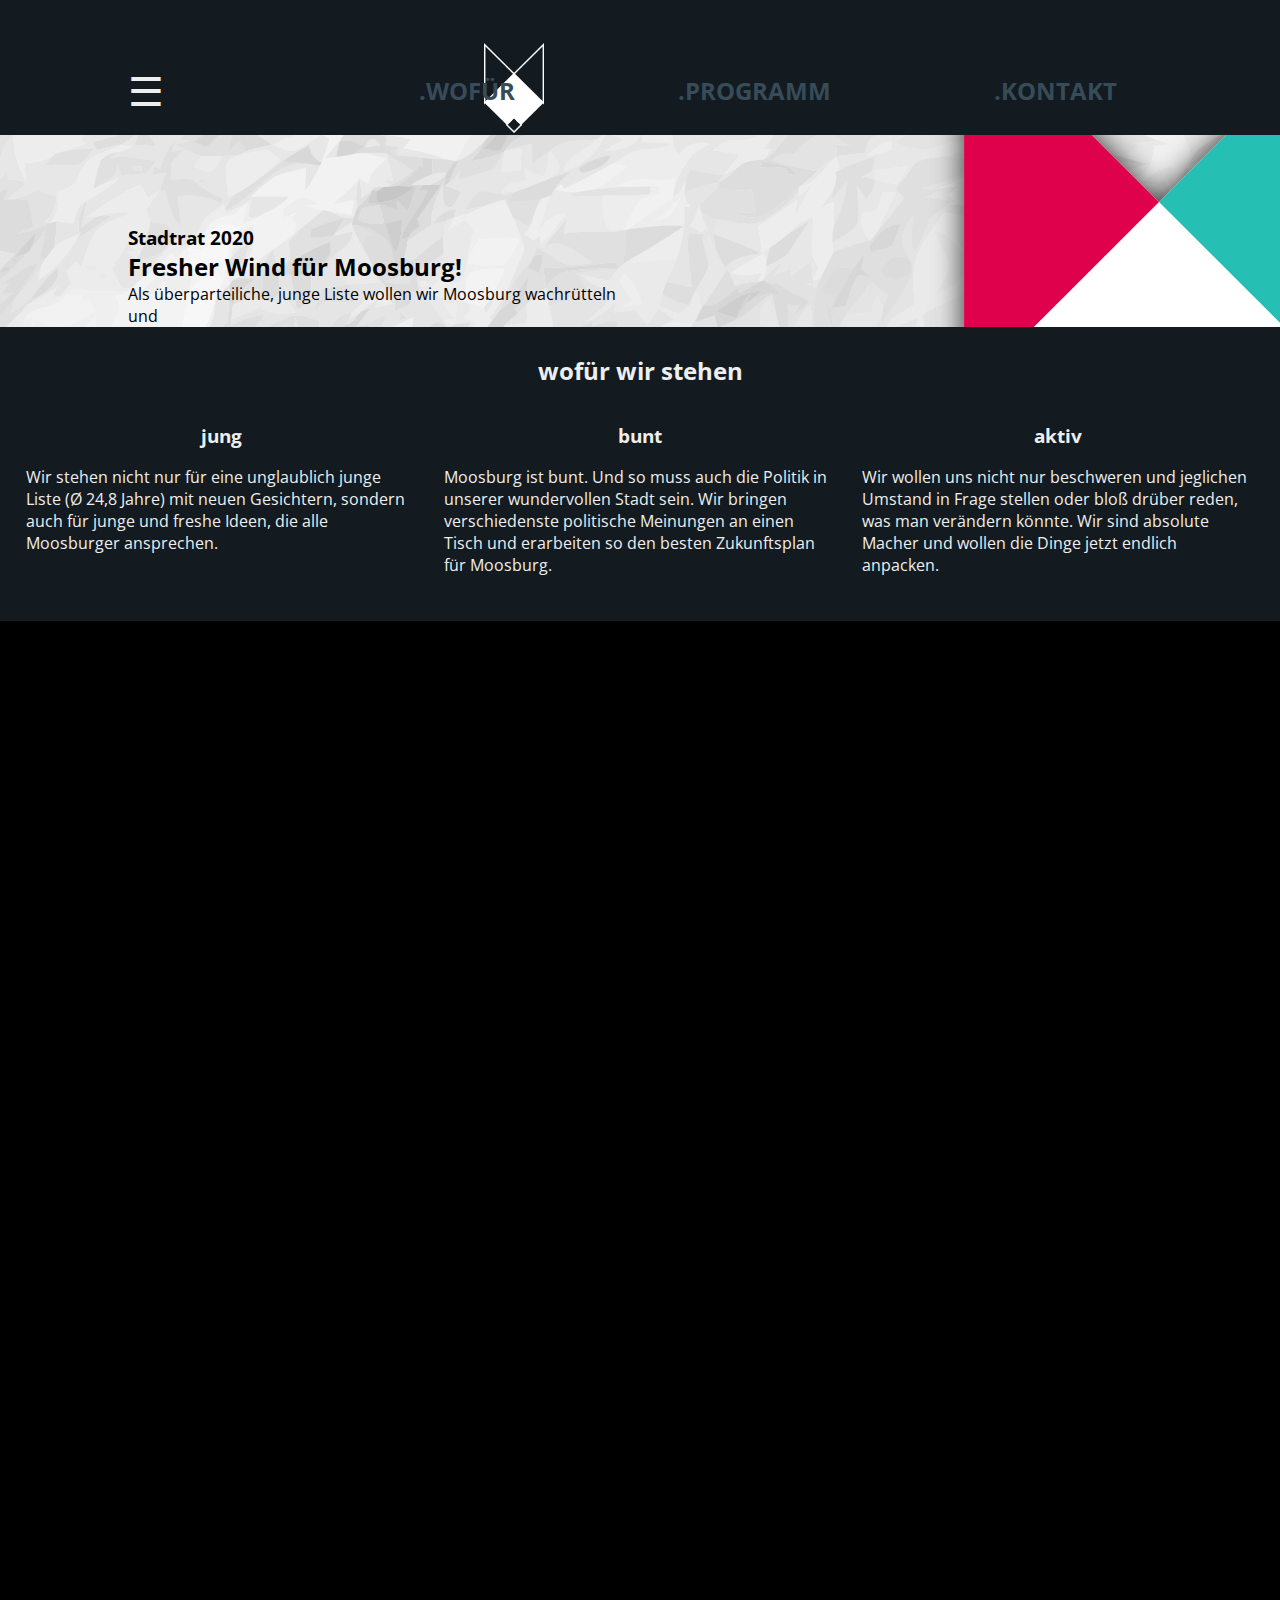
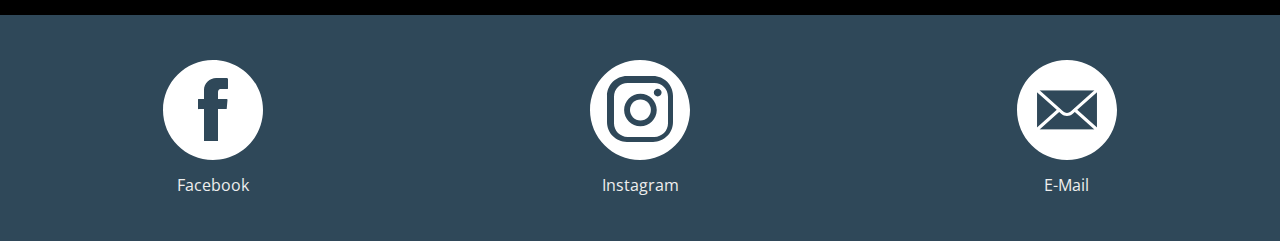
==== index.html @ aa2e4199 "alles nicht vorhandene raus" ====
<!DOCTYPE html>
<html lang="de">
<head>
	<meta charset="UTF-8">
	<meta content="width=device-width, initial-scale=1.0" name="viewport">

	<link href="css/layout.css" rel="stylesheet" type="text/css">
	<link href="css/animations.css" rel="stylesheet" type="text/css">
	<link href="css/header.css" rel="stylesheet" type="text/css">
	<link href="css/navigation.css" rel="stylesheet" type="text/css">
	<link href="css/main.css" rel="stylesheet" type="text/css">
	<link href="css/overview.css" rel="stylesheet" type="text/css">
	<link href="css/contact.css" rel="stylesheet" type="text/css">
	<link href="css/candidates.css" rel="stylesheet" type="text/css">
	<link href="css/content.css" rel="stylesheet" type="text/css">
	<link href="css/footer.css" rel="stylesheet" type="text/css">


	<title>FRESH - jung, bunt, aktiv</title>
	<!-- DONE PRIO Titel viel größer, sollte sehr hohe visuelle Hierarchie haben. -->


</head>
<body>


<div class="flex_column" id="mainframe">
	<!-- DONE würde lieber default blue machen und on hover white, sichtbarkeit ist ausreichend und so entsteht ne bessere Hierarchie. -->
	<nav class="textstyle_heading">
		<a class="anchor" id="nav_anchor"></a>
		<div class="nav_row">
			<ul class="nav_left" id="nav_left">
				<li class="mobile_hamburger_menu desktop_hidden" onclick="toggleMobileMenu()">&#x2630;</li>
				<li><img alt="Fresh Logo" class="logo" src="pictures/logo_white.png"></li>
			</ul>
			<ul class="nav_right nav_hidden" id="nav_right">
				<li class=" "><a class="" href="#overview_anchor">.wofür</a></li>
				<li class=" "><a class="" href="#content_anchor">.programm</a></li>
				<li class=" "><a class="" href="#contact_anchor">.kontakt</a></li>
				<!--				<li class="mobile_hidden tablet_hidden"><a class="" href="unterstützen.html">.unterstützen</a></li>-->
			</ul>
		</div>

		<script>
			function toggleMobileMenu() {
				let elemClassList = document.getElementById("nav_right").classList;
				elemClassList.contains("nav_hidden") ? elemClassList.remove("nav_hidden") : elemClassList.add("nav_hidden");
			}
		</script>
	</nav>
	<!-- DONE Überschriften und Header in all caps. Kann gerne auch Hardcoded sein. -->
	<header class="flex_column">
		<a class="anchor" id="head_anchor"></a>
		<div class="logo_overlay">
			<div class="head_text flipInY animated">
				<h3>Stadtrat 2020</h3>
				<h2>Fresher Wind für Moosburg!</h2>
				<p> Als überparteiliche, junge Liste wollen wir Moosburg wachrütteln und </p>
			</div>
		</div>
	</header>

	<div id="overview">
		<div class="content_frame">
			<!-- TODO Würde wieder Logos für die Punkte hinzufügen, bereite da jeweils ne .PNG oder .SVG auf selber Größe vor -->

			<a class="anchor" id="overview_anchor"></a>
			<h2>wofür wir stehen</h2>
			<div class="overview_grid">
				<div id="jung">
					<h3>jung</h3>
					Wir stehen nicht nur für eine unglaublich junge Liste (Ø 24,8 Jahre) mit neuen
					Gesichtern, sondern auch für junge und freshe Ideen, die alle Moosburger
					ansprechen.
				</div>
				<div id="bunt">
					<h3>bunt</h3>
					Moosburg ist bunt. Und so muss auch die Politik in unserer wundervollen
					Stadt sein. Wir bringen verschiedenste politische Meinungen an einen Tisch
					und erarbeiten so den besten Zukunftsplan für Moosburg.
				</div>
				<div id="aktiv">
					<h3>aktiv</h3>
					Wir wollen uns nicht nur beschweren und jeglichen Umstand in Frage stellen
					oder bloß drüber reden, was man verändern könnte.
					Wir sind absolute Macher und wollen die Dinge jetzt endlich anpacken.
				</div>
			</div>
		</div>
	</div>

	<div id="content">
		<div class="content_frame">
			<a class="anchor" id="content_anchor"></a>
			<h2>.programm</h2>
			<div>
				<h3>.digitalisierung</h3>
				<h4>Stadt Moosburg 4.0</h4>
				<ul>
					<li>Benutzerfreundliche und informative Homepage in mehreren Sprachen</li>
					<li>Social-Media Auftritt der Stadt</li>
					<li>Mehr Bürgerbeteiligung durch digitale Abstimmungsverfahren</li>
					<li>Webhosting-Angebot für Vereine</li>
					<li>Flächendeckendes WLAN in der Innenstadt und am Bahnhof</li>
					<li>Fortschreitender Glasfaserausbau</li>
				</ul>
				<h4>Stadtrat 4.0</h4>
				<ul>
					<li>Veröffentlichung von verständlichen und ausführlichen Stadtratsbeschlüssen</li>
					<li>Livestream der Stadtratssitzungen</li>
					<li>Online-Sprechstunde mit dem/der Bürgermeister/in</li>
				</ul>
				<h3>.wohnen & leben</h3>
				<h4>Innenstadt</h4>
				<ul>
					<li>Attraktivitätssteigerung der Innenstadt</li>
					<li>Barrierefreie Gestaltung der Fußgängerwege und öffentlichen Gebäude</li>
					<li>Verringerung des Verkehrsflusses durch den Stadtkern</li>
					<li>Erweiterung der Innenstadtmöblierung</li>
					<li>Austausch des Kopfsteinpflasters durch glatte Pflastersteine</li>
					<li>Schaffung von mehr Fahrradstellplätzen</li>
					<li>Ärztehaus auf dem Gelände der alten Polizei</li>
				</ul>
				<h4>Stadtwachstum</h4>
				<ul>
					<li>Erhaltung des Moosburger Stadtbilds</li>
					<li>Gezieltes und nachhaltiges Stadtwachstum</li>
					<li>Förderung von ökologischen Bauprojekten</li>
					<li>Erhaltung und Erweiterung von Grünflächen</li>
					<li>Schaffung von Raum für neue Schulen und Kindergärten</li>
				</ul>
				<h3>.mobilität</h3>
				<ul>
					<li>Erweiterung des ÖPNV zum Degernpoint und der umliegenden Ortschaften</li>
					<li>Verlängerung der Fußgängerunterführung am Bahnhof</li>
					<li>Ausbau der Zugverbindungen nach Freising, München und Landshut</li>
					<li>Aktive Unterstützung bei der Erweiterung des MVV nach Landshut</li>
				</ul>
				<h3>.umwelt</h3>
				<ul>
					<li>Schutz und Erhalt der Isar- und Amperauen</li>
					<li>Platzierung von mehr Mülleimern und Aschenbechern</li>
					<li>Wiederaufnahme der Baumschutzverordnung</li>
					<li>Photovoltaik-Anlagen auf Dächern öffentlicher Gebäude</li>
					<li>Instandhaltung und Ausbau der Radwege durch die Stadt und der Isar- und Amperauen</li>
				</ul>
				<h3>.kultur</h3>
				<ul>
					<li>Erhalt der vielseitigen Veranstaltungen</li>
					<li>Nutzung des Amtsgerichtsgartens</li>
					<li>Willkommensveranstaltung für neue Bürger mit Vorstellungsmöglichkeit für Vereine</li>
					<li>Erweiterung von Informationstafeln an denkmalgeschützten Gebäuden</li>
				</ul>
			</div>
		</div>
	</div>

	<div id="contact">
		<div class="content_frame">
			<a class="anchor" id="contact_anchor"></a>
			<div class="flex_row contact_row">
				<div>
					<a href="https://www.facebook.com/fresh.moosburg/" rel="noreferrer noopener" target="_blank">
						<svg enable-background="new 0 0 100 100"
							 height="100px"
							 version="1.1"
							 viewBox="0 0 100 100"
							 width="100px"
							 x="0px"
							 xml:space="preserve"
							 xmlns="http://www.w3.org/2000/svg"
							 xmlns:xlink="http://www.w3.org/1999/xlink"
							 y="0px"
						>
					<g id="Ebene_3">
						<path d="M50,0C22.386,0,0,22.386,0,50c0,27.615,22.386,50,50,50c27.615,0,50-22.385,50-50C100,22.386,77.615,0,50,0
							z M65,28.504C65,28.944,64.3,29,63.859,29h-6.354C55.946,29,55,30.566,55,32.125V39h8.72c0.467,0,0.833,0.289,0.795,0.754
							l-0.793,8.946C63.687,49.113,63.341,49,62.927,49H55v31.874C55,81.314,54.325,81,53.885,81H42.512C42.071,81,41,81.314,41,80.874
							V50.25V49h-4.971C35.588,49,35,49.394,35,48.953v-9.377C35,39.136,35.588,39,36.029,39H41v-9.262C41,23.437,46.822,18,53.123,18
							h10.736C64.3,18,65,18.687,65,19.127V28.504z" fill="#FFFFFF"
						/>
					</g>
				</svg>
						<div class="image_text">Facebook</div>
					</a>
				</div>
				<div>
					<a href="https://www.instagram.com/fresh.moosburg/ " rel="noreferrer noopener" target="_blank">
						<svg enable-background="new 0 0 100 100"
							 height="100px"
							 version="1.1"
							 viewBox="0 0 100 100"
							 width="100px"
							 x="0px"
							 xml:space="preserve"
							 xmlns="http://www.w3.org/2000/svg"
							 xmlns:xlink="http://www.w3.org/1999/xlink"
							 y="0px"
						>
					<g id="Ebene_2">
						<g>
							<path d="M50,0C22.386,0,0,22.386,0,50c0,27.615,22.386,50,50,50c27.614,0,50-22.385,50-50
							C100,22.386,77.614,0,50,0z M83,62.099C83,73.09,74.09,82,63.098,82H36.902C25.911,82,17,73.09,17,62.099V35.901
							C17,24.91,25.911,16,36.902,16h26.195C74.09,16,83,24.91,83,35.901V62.099z" fill="#FFFFFF"
							/>
							<path d="M78,36.668C78,29.119,71.88,23,64.331,23H37.669C30.12,23,24,29.119,24,36.668v26.664
							C24,70.881,30.12,77,37.669,77h26.662C71.88,77,78,70.881,78,63.332V36.668z M50.431,66.317c-8.996,0-16.317-7.32-16.317-16.317
							s7.321-16.317,16.317-16.317c8.997,0,16.317,7.32,16.317,16.317S59.428,66.317,50.431,66.317z M67.7,36.471
							c-2.146,0-3.885-1.739-3.885-3.885c0-2.145,1.739-3.884,3.885-3.884s3.885,1.739,3.885,3.884
							C71.585,34.732,69.846,36.471,67.7,36.471z" fill="#FFFFFF"
							/>
							<path d="M50.431,39.548c-5.763,0-10.451,4.688-10.451,10.452s4.688,10.453,10.451,10.453
							c5.764,0,10.452-4.689,10.452-10.453S56.194,39.548,50.431,39.548z" fill="#FFFFFF"
							/>
						</g>
					</g>
				</svg>
						<div class="image_text">Instagram</div>
					</a>
				</div>
				<div>
					<a href="mailto:fresh.moosburg@gmail.com" rel="noreferrer noopener" target="_blank">
						<svg enable-background="new 0 0 100 100"
							 height="100px"
							 id="Ebene_1"
							 version="1.1"
							 viewBox="0 0 100 100"
							 width="100px"
							 x="0px"
							 xml:space="preserve"
							 xmlns="http://www.w3.org/2000/svg"
							 xmlns:xlink="http://www.w3.org/1999/xlink"
							 y="0px"
						>
					<g>
						<g>
							<path d="M50.001,0C22.386,0,0,22.385,0,50.001C0,77.616,22.386,100,50.001,100C77.612,100,100,77.616,100,50.001
							C100,22.385,77.612,0,50.001,0z M81,72H18V30h63V72z" fill="#FFFFFF"
							/>
							<path d="M81.521,72.832H18.479c-0.862,0-1.56-0.7-1.56-1.561V28.727c0-0.861,0.698-1.56,1.56-1.56h63.042
							c0.863,0,1.562,0.698,1.562,1.56v42.545C83.083,72.132,82.385,72.832,81.521,72.832z M20.038,69.715h59.925V30.287H20.038V69.715z
							" fill="#FFFFFF"
							/>
						</g>

						<g>
							<path d="M50,56.021c-2.077,0-4.151-0.741-5.804-2.22L17.441,29.891c-0.48-0.434-0.649-1.114-0.417-1.721
							c0.229-0.603,0.811-1.003,1.456-1.003h63.042c0.647,0,1.227,0.4,1.456,1.003c0.23,0.606,0.064,1.287-0.417,1.721L55.806,53.802
							l0,0C54.147,55.28,52.076,56.021,50,56.021z M22.562,30.287l23.711,21.19c2.125,1.897,5.332,1.897,7.456,0l23.708-21.19H22.562z
							 M54.768,52.639h0.029H54.768z" fill="#FFFFFF"
							/>
						</g>

						<g>
						<path d="M81.521,72.543H18.479c-0.646,0-1.228-0.401-1.456-1.002c-0.231-0.606-0.063-1.289,0.417-1.721
							l23.478-20.983c0.643-0.572,1.629-0.518,2.202,0.126c0.572,0.642,0.518,1.625-0.125,2.2L22.562,69.425h54.875l-20.43-18.261
							c-0.644-0.575-0.698-1.558-0.128-2.2c0.577-0.645,1.56-0.699,2.203-0.126L82.561,69.82c0.481,0.432,0.647,1.114,0.417,1.721
							C82.748,72.142,82.169,72.543,81.521,72.543z" fill="#FFFFFF"
						/>
						</g>
					</g>
				</svg>
						<div class="image_text">E-Mail</div>
					</a>
				</div>
			</div>
		</div>
	</div>
</div>
</body>
</html>
---- css/layout.css ----
@import url("https://fonts.googleapis.com/css?family=Barlow:700&display=swap");
@import url("https://fonts.googleapis.com/css?family=Open+Sans&display=swap");
* {
  font-family: "Open Sans", sans-serif;
  margin: 0;
  padding: 0;
}

*::selection {
  color: #E0014D;
}

body {
  background-color: black;
}

header {
  grid-area: head;
}

nav {
  grid-area: nav;
}

main {
  grid-area: main;
}

footer {
  grid-area: foot;
}

.flex_column {
  display: flex;
  flex-direction: column;
}

.flex_row {
  display: flex;
  flex-direction: row;
}

.grid_conatiner {
  display: grid;
  -ms-grid-columns: auto 900px auto;
  grid-template-areas: "nav nav nav" "head head head" ". main ." ". foot .";
  grid-template-columns: auto 900px auto;
  grid-template-rows: 10vh 40vh 60vh 90vh;
}

.hover_blue:hover {
  color: #2FC1B9;
}

.hover_magenta:hover {
  color: #E0014D;
}

#mainframe {
  margin: auto;
  min-height: 100vh;
}

@media screen and (max-width: 700px) {
  .mobile_hidden {
    display: none;
  }
}

.textstyle_heading {
  font-family: "Barlow", sans-serif;
}

/*# sourceMappingURL=layout.css.map */
---- css/animations.css ----
.animated {
  -webkit-animation-duration  : 2s;
  animation-duration          : 2s;
  -webkit-animation-fill-mode : both;
  animation-fill-mode         : both;
  }

@-webkit-keyframes flipInY {
  0% {
    -webkit-transform : perspective(400px) rotateY(90deg);
    transform         : perspective(400px) rotateY(90deg);
    opacity           : 0;
    }
  40% {
    -webkit-transform : perspective(400px) rotateY(-10deg);
    transform         : perspective(400px) rotateY(-10deg);
    }
  70% {
    -webkit-transform : perspective(400px) rotateY(10deg);
    transform         : perspective(400px) rotateY(10deg);
    }
  100% {
    -webkit-transform : perspective(400px) rotateY(0deg);
    transform         : perspective(400px) rotateY(0deg);
    opacity           : 1;
    }
  }

@keyframes flipInY {
  0% {
    -webkit-transform : perspective(400px) rotateY(90deg);
    -ms-transform     : perspective(400px) rotateY(90deg);
    transform         : perspective(400px) rotateY(90deg);
    opacity           : 0;
    }
  40% {
    -webkit-transform : perspective(400px) rotateY(-10deg);
    -ms-transform     : perspective(400px) rotateY(-10deg);
    transform         : perspective(400px) rotateY(-10deg);
    }
  70% {
    -webkit-transform : perspective(400px) rotateY(10deg);
    -ms-transform     : perspective(400px) rotateY(10deg);
    transform         : perspective(400px) rotateY(10deg);
    }
  100% {
    -webkit-transform : perspective(400px) rotateY(0deg);
    -ms-transform     : perspective(400px) rotateY(0deg);
    transform         : perspective(400px) rotateY(0deg);
    opacity           : 1;
    }
  }
.flipInY {
  -webkit-animation-name      : flipInY;
  animation-name              : flipInY;
  -ms-backface-visibility     : visible !important;
  -webkit-backface-visibility : visible !important;
  backface-visibility         : visible !important;
  }

/*# sourceMappingURL=animations.css.map */
---- css/header.css ----
@import url("https://fonts.googleapis.com/css?family=Barlow:700&display=swap");
@import url("https://fonts.googleapis.com/css?family=Open+Sans&display=swap");
header {
  background-image: url("../pictures/paper.jpg");
  justify-content: space-between;
}

.logo_overlay {
  background-image: url("../pictures/logo_pad.png");
  background-position: right;
  background-repeat: no-repeat;
  height: 100%;
  width: 100%;
}

.head_text {
  margin-left: 10vw;
  margin-top: 10vh;
  min-width: 400px;
  width: 40vw;
}

/*# sourceMappingURL=header.css.map */
---- css/navigation.css ----
@import url("https://fonts.googleapis.com/css?family=Barlow:700&display=swap");
@import url("https://fonts.googleapis.com/css?family=Open+Sans&display=swap");
nav {
  background-color: #131B21;
  position: sticky;
  top: 0;
  z-index: 100;
}

.nav_row {
  align-items: center;
  display: flex;
  flex-direction: column;
  -webkit-justify-content: space-around;
  justify-content: space-evenly;
  margin-top: 3.75vh;
}
@media screen and (min-width: 900px) {
  .nav_row {
    flex-direction: row;
    height: 10vh;
    margin-top: 5vh;
  }
}
.nav_row ul {
  list-style-type: none;
}
.nav_row .nav_left {
  align-items: center;
  display: flex;
  flex-direction: row;
  width: 100%;
}
@media screen and (min-width : 900px) {
  .nav_row .nav_left {
    width : 20%;
    }
  }

.nav_row .nav_left .mobile_hamburger_menu {
  color         : #EEEEEE;
  font-size     : 2.5em;
  padding-left  : 10vw;
  padding-right : 15vw;
  }

.nav_row .nav_left .logo {
  height       : 7.5vh;
  padding-left : 15vw;
  }

@media screen and (min-width : 900px) {
  .nav_row .nav_left .logo {
    height       : 10vh;
    padding-left : 10vw;
    }
  }

.nav_row .nav_right {
  align-items             : center;
  display                 : flex;
  flex-direction          : column;
  -webkit-justify-content : space-around;
  justify-content         : space-evenly;
  width                   : 100%;
  }

@media screen and (min-width : 900px) {
  .nav_row .nav_right {
    flex-direction : row;
    width          : 80%;
    }
  }

.nav_row .nav_right li {
  padding : 3vh 0;
  }

.nav_row .nav_hidden {
  display : none;
  }
@media screen and (min-width: 900px) {
  .nav_row .nav_hidden {
    display : flex;
    }
}
.nav_row a {
  color: #374B59;
  font-size: 1.5em;
  font-weight: bold;
  text-decoration: none;
  text-transform: uppercase;
}
.nav_row a:hover {
  color: #EEEEEE;
}
.nav_row li {
  max-height: 100%;
}

/*# sourceMappingURL=navigation.css.map */
---- css/overview.css ----
@import url("https://fonts.googleapis.com/css?family=Barlow:700&display=swap");
@import url("https://fonts.googleapis.com/css?family=Open+Sans&display=swap");
#overview {
  background-color : #131B21;
  color            : #EEEEEE;
  }

#overview h2 {
  padding    : 3vh 0;
  text-align : center;
  }

#overview h3 {
  padding    : 1vh 0 2vh 0;
  text-align : center;
  }

#overview .overview_grid {
  display               : grid;
  grid-column-gap       : 2vw;
  grid-template-columns : 1fr;
  justify-content       : space-evenly;
  padding-bottom        : 5vh;
  padding-left          : 2vw;
  padding-right         : 2vw;
  }

@media screen and (min-width : 600px) {
  #overview .overview_grid {
	grid-template-columns : 1fr 1fr 1fr;
	}
  }

  #overview .icon {
    width: 100%;
  }

/*# sourceMappingURL=overview.css.map */
---- css/contact.css ----
@import url("https://fonts.googleapis.com/css?family=Barlow:700&display=swap");
@import url("https://fonts.googleapis.com/css?family=Open+Sans&display=swap");
#contact {
  background-color: #2F4859;
  color: white;
  padding-bottom: 5vh;
  padding-top: 5vh;
}
#contact a {
  color: #EEEEEE;
  text-decoration: none;
}
#contact .image_text {
  margin-top: 1vh;
}

.contact_row {
  justify-content: space-evenly;
  text-align: center;
  width: 100%;
}
.contact_row div {
  width: 100%;
}

/*# sourceMappingURL=contact.css.map */
---- css/candidates.css ----
@import url("https://fonts.googleapis.com/css?family=Barlow:700&display=swap");
@import url("https://fonts.googleapis.com/css?family=Open+Sans&display=swap");
#candidates {
  background-color : #131B21;
  padding-bottom   : 5vh;
  }

#candidates h2 {
  color      : #EEEEEE;
  padding    : 5vh 0;
  text-align : center;
  }

.candidates_grid {
  display               : grid;
  grid-column-gap       : 2vw;
  grid-row-gap          : 2vw;
  grid-template-columns : 1fr 1fr;
  }

@media screen and (min-width : 600px) {
  .candidates_grid {
    grid-template-columns : 1fr 1fr 1fr;
    }
  }

@media screen and (min-width : 900px) {
  .candidates_grid {
    grid-template-columns : 1fr 1fr 1fr 1fr;
    }
  }

.candidate {
  height   : 98%;
  position : relative;
  width    : 100%;
  }
.candidate img {
  width : 100%;
  }

.candidate_info {
  background-color : white;
  bottom           : 0;
  height           : 100%;
  left             : 0;
  opacity          : 0;
  position         : absolute;
  right            : 0;
  top              : 0;
  transition       : 0.5s ease;
  width            : 100%;
  }

.candidate_info_text {
  left              : 50%;
  position          : absolute;
  text-align        : center;
  top               : 50%;
  -ms-transform     : translate(-50%, -50%);
  -webkit-transform : translate(-50%, -50%);
  transform         : translate(-50%, -50%);
  }

.candidate:hover .candidate_info {
  opacity : 0.75;
  }

.candidate_description {
  background-color           : #131B21;
  border-bottom-left-radius  : 1rem;
  border-bottom-right-radius : 1rem;
  color                      : #EEEEEE;
  grid-column-end            : 3;
  grid-column-start          : 1;
  margin                     : auto;
  max-width                  : 100%;
  padding                    : 1rem;
  position                   : relative;
  width                      : 85%;
  }
@media screen and (min-width: 600px) {
  .candidate_description {
    grid-column-end: 4;
  }
}
@media screen and (min-width: 900px) {
  .candidate_description {
    grid-column-end: 5;
  }
}

.mr1 {
  grid-row: 2;
}

.mr2 {
  grid-row: 3;
}

.mr3 {
  grid-row: 4;
}

.mr4 {
  grid-row: 5;
}

.mr5 {
  grid-row: 6;
}

.mr6 {
  grid-row: 7;
}

.mr7 {
  grid-row: 8;
}

@media screen and (min-width: 600px) {
  .tr1 {
    grid-row: 2;
  }

  .tr2 {
    grid-row: 3;
  }

  .tr3 {
    grid-row: 4;
  }

  .tr4 {
    grid-row: 5;
  }

  .tr5 {
    grid-row: 6;
  }
}
@media screen and (min-width: 900px) {
  .dr1 {
    grid-row: 2;
  }

  .dr2 {
    grid-row: 3;
  }

  .dr3 {
    grid-row: 4;
  }

  .dr4 {
    grid-row: 5;
  }
}

/*# sourceMappingURL=candidates.css.map */
---- css/footer.css ----
@import url("https://fonts.googleapis.com/css?family=Barlow:700&display=swap");
@import url("https://fonts.googleapis.com/css?family=Open+Sans&display=swap");
footer {
  background-color : #2F4859;
  }

.foot_row {
  align-items: center;
  height: 100%;
  justify-content: space-evenly;
  list-style-type: none;
  width: 100%;
}
.foot_row a {
  color: #EEEEEE;
  font-weight: bold;
  text-decoration: none;
}

/*# sourceMappingURL=footer.css.map */
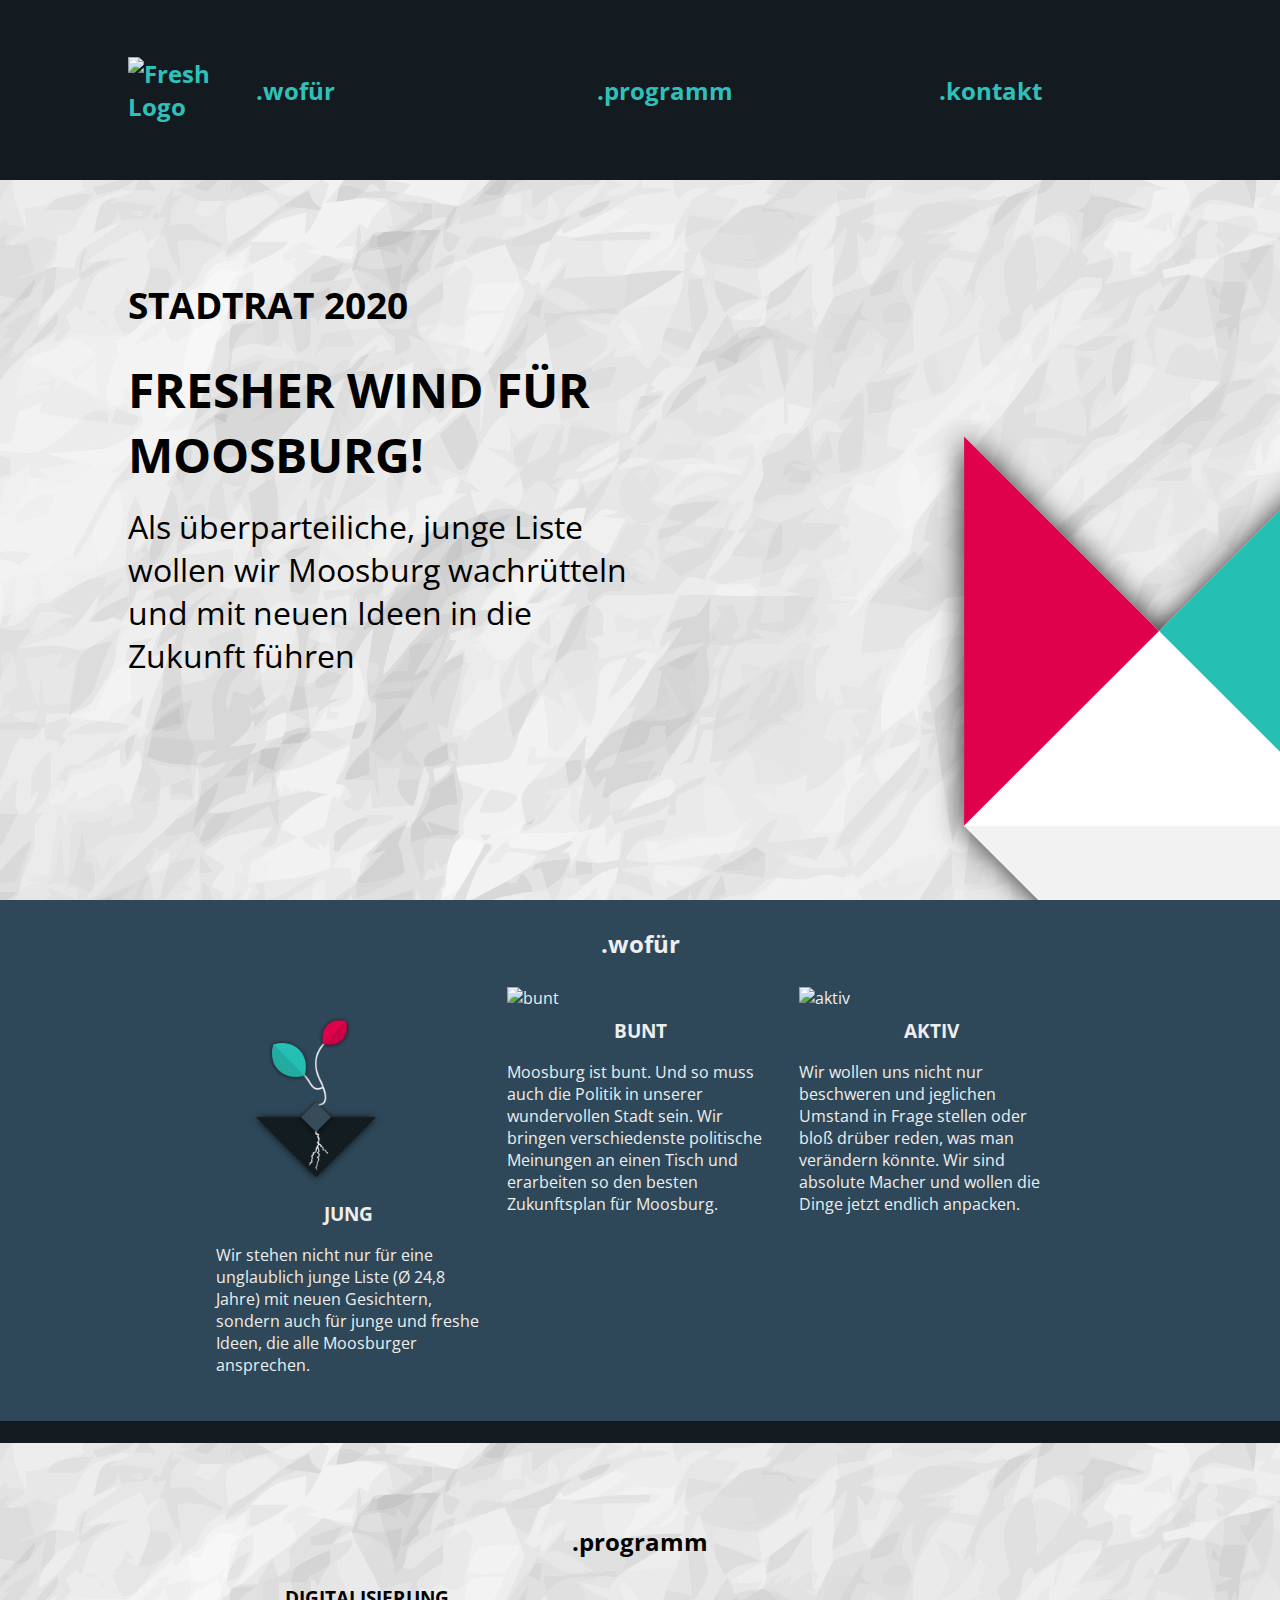
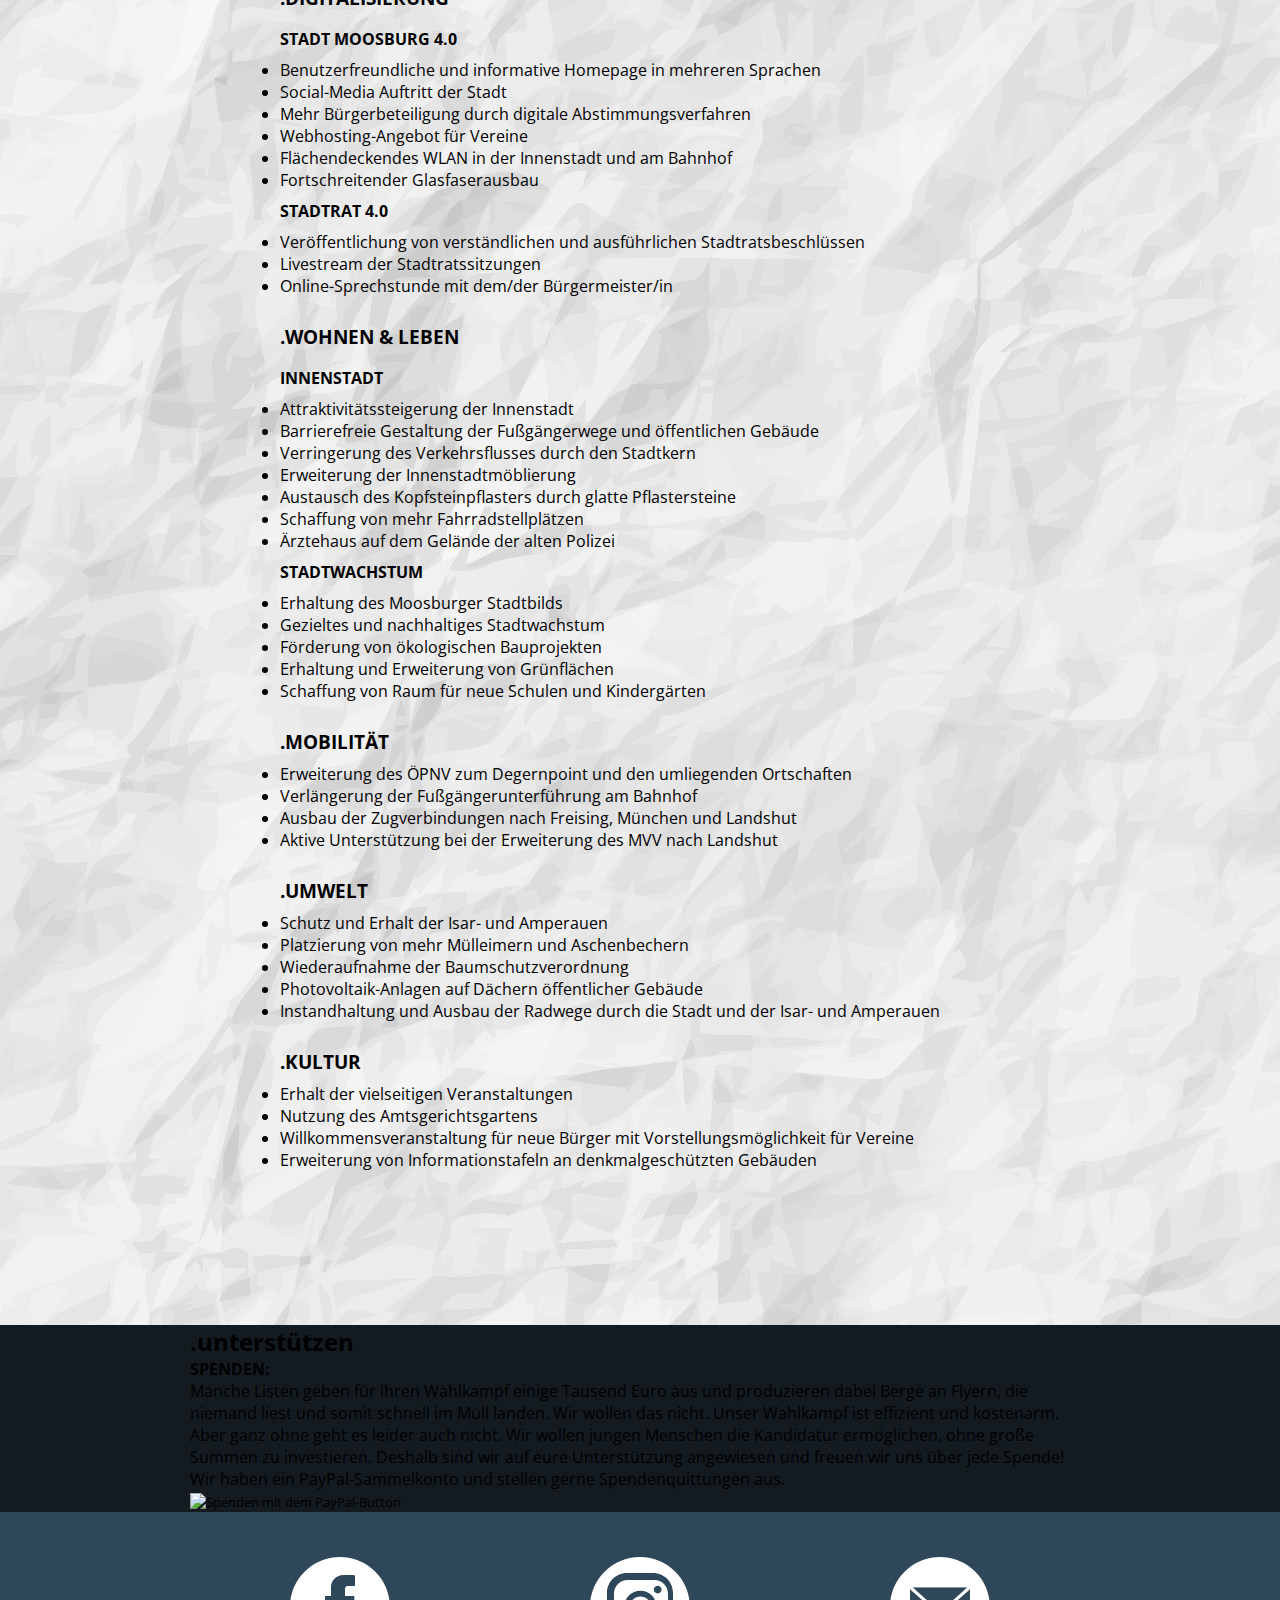
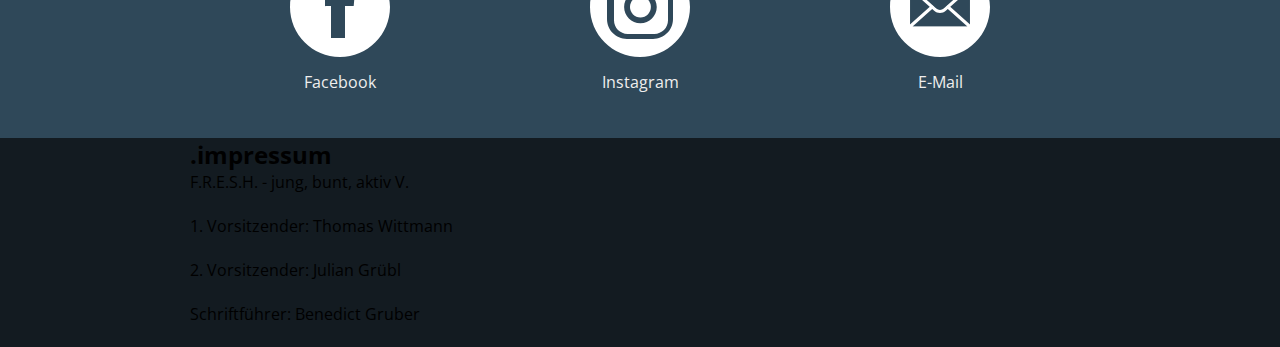
==== commit 03b44d8b: "impressum" ====
--- a/index.html
+++ b/index.html
@@ -3,6 +3,14 @@
 <head>
 	<meta charset="UTF-8">
 	<meta content="width=device-width, initial-scale=1.0" name="viewport">
+	<meta content="Fresh - Jung, Bunt, Aktiv. Die unabhängige Wahlliste für die Kommunalwahl Moosburg 2020. Für einen frischen Wind im Stadtrat und ein zukunftsfähiges Moosburg"
+		  name="description"
+	>
+	<meta content="fresh, jung, bunt, aktiv, stadtrat, moosburg, kommunalwahl, 2020, jugentlich, wählergruppe, wahlliste, wählen, wahl, fuchs"
+		  name="keywords"
+	>
+
+	<link href="/pictures/Logo_fresh-01.png" rel="icon" type="image/png">
 
 	<link href="css/layout.css" rel="stylesheet" type="text/css">
 	<link href="css/animations.css" rel="stylesheet" type="text/css">
@@ -13,7 +21,9 @@
 	<link href="css/contact.css" rel="stylesheet" type="text/css">
 	<link href="css/candidates.css" rel="stylesheet" type="text/css">
 	<link href="css/content.css" rel="stylesheet" type="text/css">
+	<link href="css/donate.css" rel="stylesheet" type="text/css">
 	<link href="css/footer.css" rel="stylesheet" type="text/css">
+	<link href="css/impressum.css" rel="stylesheet" type="text/css">
 
 
 	<title>FRESH - jung, bunt, aktiv</title>
@@ -31,12 +41,13 @@
 		<div class="nav_row">
 			<ul class="nav_left" id="nav_left">
 				<li class="mobile_hamburger_menu desktop_hidden" onclick="toggleMobileMenu()">&#x2630;</li>
-				<li><img alt="Fresh Logo" class="logo" src="pictures/logo_white.png"></li>
+
+				<li><a href="#head_anchor"><img alt="Fresh Logo" class="logo" src="pictures/Logo_fresh-01.png"></a></li>
 			</ul>
 			<ul class="nav_right nav_hidden" id="nav_right">
-				<li class=" "><a class="" href="#overview_anchor">.wofür</a></li>
-				<li class=" "><a class="" href="#content_anchor">.programm</a></li>
-				<li class=" "><a class="" href="#contact_anchor">.kontakt</a></li>
+				<li class=" "><a class="lower_case" href="#overview_anchor">.wofür</a></li>
+				<li class=" "><a class="lower_case" href="#content_anchor">.programm</a></li>
+				<li class=" "><a class="lower_case" href="#contact_anchor">.kontakt</a></li>
 				<!--				<li class="mobile_hidden tablet_hidden"><a class="" href="unterstützen.html">.unterstützen</a></li>-->
 			</ul>
 		</div>
@@ -48,39 +59,47 @@
 			}
 		</script>
 	</nav>
-	<!-- DONE Überschriften und Header in all caps. Kann gerne auch Hardcoded sein. -->
 	<header class="flex_column">
 		<a class="anchor" id="head_anchor"></a>
 		<div class="logo_overlay">
 			<div class="head_text flipInY animated">
-				<h3>Stadtrat 2020</h3>
-				<h2>Fresher Wind für Moosburg!</h2>
-				<p> Als überparteiliche, junge Liste wollen wir Moosburg wachrütteln und </p>
+				<h3 class="uppercase">Stadtrat 2020</h3>
+				<h2 class="uppercase">Fresher Wind für Moosburg!</h2>
+				<p> Als überparteiliche, junge Liste wollen wir Moosburg wachrütteln und mit neuen Ideen in die Zukunft
+					führen</p>
 			</div>
 		</div>
 	</header>
 
 	<div id="overview">
 		<div class="content_frame">
-			<!-- TODO Würde wieder Logos für die Punkte hinzufügen, bereite da jeweils ne .PNG oder .SVG auf selber Größe vor -->
 
 			<a class="anchor" id="overview_anchor"></a>
-			<h2>wofür wir stehen</h2>
+			<h2 class="lower_case">.wofür</h2>
 			<div class="overview_grid">
 				<div id="jung">
-					<h3>jung</h3>
+					<div class="icon_container">
+						<img alt="jung" class="icon flipIny animated" src="img/jung-01.png">
+					</div>
+					<h3 class="uppercase">jung</h3>
 					Wir stehen nicht nur für eine unglaublich junge Liste (Ø 24,8 Jahre) mit neuen
 					Gesichtern, sondern auch für junge und freshe Ideen, die alle Moosburger
 					ansprechen.
 				</div>
-				<div id="bunt">
-					<h3>bunt</h3>
+				<div id="bunt flipInY animated">
+					<div class="icon_container">
+						<img alt="bunt" class="icon flipIny animated" src="img/bunt-01.png">
+					</div>
+					<h3 class="uppercase">bunt</h3>
 					Moosburg ist bunt. Und so muss auch die Politik in unserer wundervollen
 					Stadt sein. Wir bringen verschiedenste politische Meinungen an einen Tisch
 					und erarbeiten so den besten Zukunftsplan für Moosburg.
 				</div>
 				<div id="aktiv">
-					<h3>aktiv</h3>
+					<div class="icon_container">
+						<img alt="aktiv" class="icon flipIny animated" src="img/aktiv-01.png">
+					</div>
+					<h3 class="uppercase">aktiv</h3>
 					Wir wollen uns nicht nur beschweren und jeglichen Umstand in Frage stellen
 					oder bloß drüber reden, was man verändern könnte.
 					Wir sind absolute Macher und wollen die Dinge jetzt endlich anpacken.
@@ -89,10 +108,15 @@
 		</div>
 	</div>
 
+	<div id="candidates">
+		<img alt="" src="pictures/wersindie%5B6066%5D.png">
+	</div>
+
+	<!--	TODO DOWNLOAD-->
 	<div id="content">
 		<div class="content_frame">
 			<a class="anchor" id="content_anchor"></a>
-			<h2>.programm</h2>
+			<h2 class="lower_case">.programm</h2>
 			<div>
 				<h3>.digitalisierung</h3>
 				<h4>Stadt Moosburg 4.0</h4>
@@ -103,6 +127,7 @@
 					<li>Webhosting-Angebot für Vereine</li>
 					<li>Flächendeckendes WLAN in der Innenstadt und am Bahnhof</li>
 					<li>Fortschreitender Glasfaserausbau</li>
+					<!--				TODO:APP	-->
 				</ul>
 				<h4>Stadtrat 4.0</h4>
 				<ul>
@@ -131,7 +156,7 @@
 				</ul>
 				<h3>.mobilität</h3>
 				<ul>
-					<li>Erweiterung des ÖPNV zum Degernpoint und der umliegenden Ortschaften</li>
+					<li>Erweiterung des ÖPNV zum Degernpoint und den umliegenden Ortschaften</li>
 					<li>Verlängerung der Fußgängerunterführung am Bahnhof</li>
 					<li>Ausbau der Zugverbindungen nach Freising, München und Landshut</li>
 					<li>Aktive Unterstützung bei der Erweiterung des MVV nach Landshut</li>
@@ -154,6 +179,41 @@
 			</div>
 		</div>
 	</div>
+
+
+	<section id="donate">
+		<div class="content_frame">
+			<a class="anchor"></a>
+			<h2 class="lower_case">.unterstützen</h2>
+
+			<div>
+				<h4 class="uppercase">Spenden:</h4>
+				Manche Listen geben für ihren Wahlkampf einige Tausend Euro aus und produzieren dabei Berge an
+				Flyern, die niemand liest und somit schnell im Müll landen. Wir wollen das nicht. Unser Wahlkampf ist
+				effizient und kostenarm. Aber ganz ohne geht es leider auch nicht. Wir wollen jungen Menschen die
+				Kandidatur ermöglichen, ohne große Summen zu investieren. Deshalb sind wir auf eure Unterstützung
+				angewiesen und freuen wir uns über jede Spende!
+				Wir haben ein PayPal-Sammelkonto und stellen gerne Spendenquittungen aus.
+			</div>
+			<div id="donate-button">
+				<!-- die form ist der button, kannst du normaler weise ganz normal mit class und id taggen -->
+				<form action="https://www.paypal.com/cgi-bin/webscr" method="post" target="_top">
+					<input name="cmd" type="hidden" value="_s-xclick"/>
+					<input name="hosted_button_id" type="hidden" value="768EJLUU9VLRL"/>
+					<input alt="Spenden mit dem PayPal-Button"
+						   border="0"
+						   name="submit"
+						   src="https://www.paypalobjects.com/de_DE/DE/i/btn/btn_donateCC_LG.gif"
+						   title="PayPal - The safer, easier way to pay online!"
+						   type="image"
+					/>
+					<img alt="" border="0" height="1" src="https://www.paypal.com/de_DE/i/scr/pixel.gif" width="1"/>
+				</form>
+
+			</div>
+		</div>
+	</section>
+
 
 	<div id="contact">
 		<div class="content_frame">
@@ -266,6 +326,19 @@
 			</div>
 		</div>
 	</div>
+
+	<div id="impressum">
+		<div class="content_frame">
+			<h2 class="lower_case">.impressum</h2>
+			<div class="impressum">
+				F.R.E.S.H. - jung, bunt, aktiv V.<br> <br>
+				1. Vorsitzender: Thomas Wittmann <br> <br>
+				2. Vorsitzender: Julian Grübl <br> <br>
+				Schriftführer: Benedict Gruber <br> <br>
+			</div>
+		</div>
+	</div>
+
 </div>
 </body>
 </html>
--- a/css/layout.css
+++ b/css/layout.css
@@ -1,4 +1,4 @@
-@import url("https://fonts.googleapis.com/css?family=Barlow:700&display=swap");
+@import url("https://fonts.googleapis.com/css?family=Barlow+Condensed:700&display=swap");
 @import url("https://fonts.googleapis.com/css?family=Open+Sans&display=swap");
 * {
   font-family: "Open Sans", sans-serif;
@@ -6,28 +6,53 @@
   padding: 0;
 }
 
-*::selection {
-  color: #E0014D;
+#mainframe {
+  margin: auto;
+  min-height: 100vh;
 }
 
 body {
-  background-color: black;
+  background-color: #131B21;
+}
+
+nav {
+  min-height: 15vh;
+}
+@media screen and (min-width: 900px) {
+  nav {
+    min-height: 20vh;
+  }
 }
 
 header {
-  grid-area: head;
+  min-height: 85vh;
+}
+@media screen and (min-width: 900px) {
+  header {
+    min-height: 80vh;
+  }
 }
 
-nav {
-  grid-area: nav;
+.anchor {
+  display: block;
+  position: relative;
+  top: -150px;
+  visibility: hidden;
+}
+@media screen and (min-width: 600px) {
+  .anchor {
+    top: -150px;
+  }
+}
+@media screen and (min-width: 900px) {
+  .anchor {
+    top: -200px;
+  }
 }
 
-main {
-  grid-area: main;
-}
-
-footer {
-  grid-area: foot;
+.content_frame {
+  margin: auto;
+  max-width: 900px;
 }
 
 .flex_column {
@@ -40,14 +65,6 @@
   flex-direction: row;
 }
 
-.grid_conatiner {
-  display: grid;
-  -ms-grid-columns: auto 900px auto;
-  grid-template-areas: "nav nav nav" "head head head" ". main ." ". foot .";
-  grid-template-columns: auto 900px auto;
-  grid-template-rows: 10vh 40vh 60vh 90vh;
-}
-
 .hover_blue:hover {
   color: #2FC1B9;
 }
@@ -56,19 +73,46 @@
   color: #E0014D;
 }
 
-#mainframe {
-  margin: auto;
-  min-height: 100vh;
-}
-
-@media screen and (max-width: 700px) {
+@media screen and (max-width: 600px) {
   .mobile_hidden {
     display: none;
   }
 }
 
-.textstyle_heading {
-  font-family: "Barlow", sans-serif;
+@media screen and (min-width: 600px) and (max-width: 900px) {
+  .tablet_hidden {
+    display: none;
+  }
 }
 
+@media screen and (min-width: 900px) {
+  .desktop_hidden {
+    display: none;
+  }
+}
+
+.textstyle_heading {
+  font-family: "Barlow Condensed", sans-serif;
+}
+
+.hidden {
+  display: none;
+}
+
+*::selection {
+  background: #2FC1B9;
+}
+
+h1::selection, h2::selection, h3::selection, h4::selection, h5::selection {
+  background : #E0014D;
+  }
+
+h1, h2, h3, h4, h5 {
+  text-transform : uppercase;
+  }
+
+.lower_case {
+  text-transform : lowercase;
+  }
+
 /*# sourceMappingURL=layout.css.map */
--- a/css/animations.css
+++ b/css/animations.css
@@ -7,48 +7,48 @@
 
 @-webkit-keyframes flipInY {
   0% {
-    -webkit-transform : perspective(400px) rotateY(90deg);
-    transform         : perspective(400px) rotateY(90deg);
-    opacity           : 0;
-    }
+	-webkit-transform : perspective(400px) rotateY(90deg);
+	transform         : perspective(400px) rotateY(90deg);
+	opacity           : 0;
+	}
   40% {
-    -webkit-transform : perspective(400px) rotateY(-10deg);
-    transform         : perspective(400px) rotateY(-10deg);
-    }
+	-webkit-transform : perspective(400px) rotateY(-10deg);
+	transform         : perspective(400px) rotateY(-10deg);
+	}
   70% {
-    -webkit-transform : perspective(400px) rotateY(10deg);
-    transform         : perspective(400px) rotateY(10deg);
-    }
+	-webkit-transform : perspective(400px) rotateY(10deg);
+	transform         : perspective(400px) rotateY(10deg);
+	}
   100% {
-    -webkit-transform : perspective(400px) rotateY(0deg);
-    transform         : perspective(400px) rotateY(0deg);
-    opacity           : 1;
-    }
+	-webkit-transform : perspective(400px) rotateY(0deg);
+	transform         : perspective(400px) rotateY(0deg);
+	opacity           : 1;
+	}
   }
 
 @keyframes flipInY {
   0% {
-    -webkit-transform : perspective(400px) rotateY(90deg);
-    -ms-transform     : perspective(400px) rotateY(90deg);
-    transform         : perspective(400px) rotateY(90deg);
-    opacity           : 0;
-    }
+	-webkit-transform : perspective(400px) rotateY(90deg);
+	-ms-transform     : perspective(400px) rotateY(90deg);
+	transform         : perspective(400px) rotateY(90deg);
+	opacity           : 0;
+	}
   40% {
-    -webkit-transform : perspective(400px) rotateY(-10deg);
-    -ms-transform     : perspective(400px) rotateY(-10deg);
-    transform         : perspective(400px) rotateY(-10deg);
-    }
+	-webkit-transform : perspective(400px) rotateY(-10deg);
+	-ms-transform     : perspective(400px) rotateY(-10deg);
+	transform         : perspective(400px) rotateY(-10deg);
+	}
   70% {
-    -webkit-transform : perspective(400px) rotateY(10deg);
-    -ms-transform     : perspective(400px) rotateY(10deg);
-    transform         : perspective(400px) rotateY(10deg);
-    }
+	-webkit-transform : perspective(400px) rotateY(10deg);
+	-ms-transform     : perspective(400px) rotateY(10deg);
+	transform         : perspective(400px) rotateY(10deg);
+	}
   100% {
-    -webkit-transform : perspective(400px) rotateY(0deg);
-    -ms-transform     : perspective(400px) rotateY(0deg);
-    transform         : perspective(400px) rotateY(0deg);
-    opacity           : 1;
-    }
+	-webkit-transform : perspective(400px) rotateY(0deg);
+	-ms-transform     : perspective(400px) rotateY(0deg);
+	transform         : perspective(400px) rotateY(0deg);
+	opacity           : 1;
+	}
   }
 .flipInY {
   -webkit-animation-name      : flipInY;
--- a/css/header.css
+++ b/css/header.css
@@ -1,4 +1,4 @@
-@import url("https://fonts.googleapis.com/css?family=Barlow:700&display=swap");
+@import url("https://fonts.googleapis.com/css?family=Barlow+Condensed:700&display=swap");
 @import url("https://fonts.googleapis.com/css?family=Open+Sans&display=swap");
 header {
   background-image: url("../pictures/paper.jpg");
@@ -7,17 +7,34 @@
 
 .logo_overlay {
   background-image: url("../pictures/logo_pad.png");
-  background-position: right;
+  background-position: bottom right;
   background-repeat: no-repeat;
   height: 100%;
-  width: 100%;
+  min-height: 85vh;
+}
+@media screen and (min-width: 900px) {
+  .logo_overlay {
+    min-height: 80vh;
+  }
 }
 
 .head_text {
-  margin-left: 10vw;
-  margin-top: 10vh;
-  min-width: 400px;
-  width: 40vw;
+  font-size: 1.5em;
+  margin: 10vh 10vw;
+  min-width: 250px;
+  width: 80vw;
+}
+@media screen and (min-width: 900px) {
+  .head_text {
+    font-size : 2em;
+    width     : 40vw;
+    }
+}
+.head_text h3 {
+  padding: 1vh 0;
+}
+.head_text h2 {
+  padding: 2vh 0;
 }
 
 /*# sourceMappingURL=header.css.map */
--- a/css/navigation.css
+++ b/css/navigation.css
@@ -1,4 +1,4 @@
-@import url("https://fonts.googleapis.com/css?family=Barlow:700&display=swap");
+@import url("https://fonts.googleapis.com/css?family=Barlow+Condensed:700&display=swap");
 @import url("https://fonts.googleapis.com/css?family=Open+Sans&display=swap");
 nav {
   background-color: #131B21;
@@ -33,8 +33,8 @@
 }
 @media screen and (min-width : 900px) {
   .nav_row .nav_left {
-    width : 20%;
-    }
+	width : 20%;
+	}
   }
 
 .nav_row .nav_left .mobile_hamburger_menu {
@@ -51,9 +51,9 @@
 
 @media screen and (min-width : 900px) {
   .nav_row .nav_left .logo {
-    height       : 10vh;
-    padding-left : 10vw;
-    }
+	height       : 10vh;
+	padding-left : 10vw;
+	}
   }
 
 .nav_row .nav_right {
@@ -67,13 +67,14 @@
 
 @media screen and (min-width : 900px) {
   .nav_row .nav_right {
-    flex-direction : row;
-    width          : 80%;
-    }
+	flex-direction : row;
+	width          : 80%;
+	}
   }
 
 .nav_row .nav_right li {
   padding : 3vh 0;
+  width   : 100%;
   }
 
 .nav_row .nav_hidden {
@@ -81,16 +82,15 @@
   }
 @media screen and (min-width: 900px) {
   .nav_row .nav_hidden {
-    display : flex;
-    }
+	display : flex;
+	}
 }
 .nav_row a {
-  color: #374B59;
-  font-size: 1.5em;
-  font-weight: bold;
-  text-decoration: none;
-  text-transform: uppercase;
-}
+  color           : #2FC1B9;
+  font-size       : 1.5em;
+  font-weight     : bold;
+  text-decoration : none;
+  }
 .nav_row a:hover {
   color: #EEEEEE;
 }
--- a/css/main.css
+++ b/css/main.css
@@ -0,0 +1,10 @@
+@import url("https://fonts.googleapis.com/css?family=Barlow+Condensed:700&display=swap");
+@import url("https://fonts.googleapis.com/css?family=Open+Sans&display=swap");
+main {
+  background-color : #131B21;
+  color            : #EEEEEE;
+  overflow         : auto;
+  padding          : 0 50px;
+  }
+
+/*# sourceMappingURL=main.css.map */
--- a/css/overview.css
+++ b/css/overview.css
@@ -1,38 +1,42 @@
-@import url("https://fonts.googleapis.com/css?family=Barlow:700&display=swap");
+@import url("https://fonts.googleapis.com/css?family=Barlow+Condensed:700&display=swap");
 @import url("https://fonts.googleapis.com/css?family=Open+Sans&display=swap");
 #overview {
-  background-color : #131B21;
-  color            : #EEEEEE;
+  background-color: #2F4859;
+  color: #EEEEEE;
+}
+#overview h2 {
+  padding: 3vh 0;
+  text-align: center;
+}
+#overview h3 {
+  padding: 1vh 0 2vh 0;
+  text-align: center;
+}
+#overview .overview_grid {
+  display: grid;
+  grid-column-gap: 2vw;
+  grid-template-columns: 1fr;
+  justify-content: space-evenly;
+  justify-self: center;
+  padding-bottom: 5vh;
+  padding-left: 2vw;
+  padding-right: 2vw;
+}
+@media screen and (min-width: 600px) {
+  #overview .overview_grid {
+    grid-template-columns: 1fr 1fr 1fr;
   }
-
-#overview h2 {
-  padding    : 3vh 0;
-  text-align : center;
+}
+#overview .icon {
+  max-width: 200px;
+  width: 100%;
+}
+@media screen and (max-width: 600px) {
+  #overview .icon {
+    max-width: 600px;
+    padding-left: 5vw;
+    width: 85vw;
   }
-
-#overview h3 {
-  padding    : 1vh 0 2vh 0;
-  text-align : center;
-  }
-
-#overview .overview_grid {
-  display               : grid;
-  grid-column-gap       : 2vw;
-  grid-template-columns : 1fr;
-  justify-content       : space-evenly;
-  padding-bottom        : 5vh;
-  padding-left          : 2vw;
-  padding-right         : 2vw;
-  }
-
-@media screen and (min-width : 600px) {
-  #overview .overview_grid {
-	grid-template-columns : 1fr 1fr 1fr;
-	}
-  }
-
-  #overview .icon {
-    width: 100%;
-  }
+}
 
 /*# sourceMappingURL=overview.css.map */
--- a/css/contact.css
+++ b/css/contact.css
@@ -1,4 +1,4 @@
-@import url("https://fonts.googleapis.com/css?family=Barlow:700&display=swap");
+@import url("https://fonts.googleapis.com/css?family=Barlow+Condensed:700&display=swap");
 @import url("https://fonts.googleapis.com/css?family=Open+Sans&display=swap");
 #contact {
   background-color: #2F4859;
--- a/css/candidates.css
+++ b/css/candidates.css
@@ -1,160 +1,12 @@
-@import url("https://fonts.googleapis.com/css?family=Barlow:700&display=swap");
+@import url("https://fonts.googleapis.com/css?family=Barlow+Condensed:700&display=swap");
 @import url("https://fonts.googleapis.com/css?family=Open+Sans&display=swap");
 #candidates {
-  background-color : #131B21;
-  padding-bottom   : 5vh;
-  }
-
-#candidates h2 {
-  color      : #EEEEEE;
-  padding    : 5vh 0;
-  text-align : center;
-  }
-
-.candidates_grid {
-  display               : grid;
-  grid-column-gap       : 2vw;
-  grid-row-gap          : 2vw;
-  grid-template-columns : 1fr 1fr;
-  }
-
-@media screen and (min-width : 600px) {
-  .candidates_grid {
-    grid-template-columns : 1fr 1fr 1fr;
-    }
-  }
-
-@media screen and (min-width : 900px) {
-  .candidates_grid {
-    grid-template-columns : 1fr 1fr 1fr 1fr;
-    }
-  }
-
-.candidate {
-  height   : 98%;
-  position : relative;
-  width    : 100%;
-  }
-.candidate img {
-  width : 100%;
-  }
-
-.candidate_info {
-  background-color : white;
-  bottom           : 0;
-  height           : 100%;
-  left             : 0;
-  opacity          : 0;
-  position         : absolute;
-  right            : 0;
-  top              : 0;
-  transition       : 0.5s ease;
-  width            : 100%;
-  }
-
-.candidate_info_text {
-  left              : 50%;
-  position          : absolute;
-  text-align        : center;
-  top               : 50%;
-  -ms-transform     : translate(-50%, -50%);
-  -webkit-transform : translate(-50%, -50%);
-  transform         : translate(-50%, -50%);
-  }
-
-.candidate:hover .candidate_info {
-  opacity : 0.75;
-  }
-
-.candidate_description {
-  background-color           : #131B21;
-  border-bottom-left-radius  : 1rem;
-  border-bottom-right-radius : 1rem;
-  color                      : #EEEEEE;
-  grid-column-end            : 3;
-  grid-column-start          : 1;
-  margin                     : auto;
-  max-width                  : 100%;
-  padding                    : 1rem;
-  position                   : relative;
-  width                      : 85%;
-  }
-@media screen and (min-width: 600px) {
-  .candidate_description {
-    grid-column-end: 4;
-  }
+  background-color: #131B21;
+  margin: auto;
 }
-@media screen and (min-width: 900px) {
-  .candidate_description {
-    grid-column-end: 5;
-  }
-}
-
-.mr1 {
-  grid-row: 2;
-}
-
-.mr2 {
-  grid-row: 3;
-}
-
-.mr3 {
-  grid-row: 4;
-}
-
-.mr4 {
-  grid-row: 5;
-}
-
-.mr5 {
-  grid-row: 6;
-}
-
-.mr6 {
-  grid-row: 7;
-}
-
-.mr7 {
-  grid-row: 8;
-}
-
-@media screen and (min-width: 600px) {
-  .tr1 {
-    grid-row: 2;
-  }
-
-  .tr2 {
-    grid-row: 3;
-  }
-
-  .tr3 {
-    grid-row: 4;
-  }
-
-  .tr4 {
-    grid-row: 5;
-  }
-
-  .tr5 {
-    grid-row: 6;
-  }
-}
-@media screen and (min-width: 900px) {
-  .dr1 {
-    grid-row: 2;
-  }
-
-  .dr2 {
-    grid-row: 3;
-  }
-
-  .dr3 {
-    grid-row: 4;
-  }
-
-  .dr4 {
-    grid-row: 5;
-  }
+#candidates img {
+  max-width: 900px;
+  width: 85vw;
 }
 
 /*# sourceMappingURL=candidates.css.map */
--- a/css/content.css
+++ b/css/content.css
@@ -0,0 +1,25 @@
+@import url("https://fonts.googleapis.com/css?family=Barlow+Condensed:700&display=swap");
+@import url("https://fonts.googleapis.com/css?family=Open+Sans&display=swap");
+#content {
+  background-image: url("../pictures/paper.jpg");
+  padding: 5%;
+}
+#content h2 {
+  padding-top: 2vh;
+  text-align: center;
+}
+#content h3 {
+  padding-bottom: 1vh;
+  padding-top: 3vh;
+}
+#content h4 {
+  padding-bottom: 1vh;
+  padding-top: 1vh;
+}
+#content div {
+  padding-bottom: 5vh;
+  padding-left: 10%;
+  padding-right: 10%;
+}
+
+/*# sourceMappingURL=content.css.map */
--- a/css/footer.css
+++ b/css/footer.css
@@ -1,20 +1,11 @@
-@import url("https://fonts.googleapis.com/css?family=Barlow:700&display=swap");
+@import url("https://fonts.googleapis.com/css?family=Barlow+Condensed:700&display=swap");
 @import url("https://fonts.googleapis.com/css?family=Open+Sans&display=swap");
 footer {
   background-color : #2F4859;
   }
 
 .foot_row {
-  align-items: center;
-  height: 100%;
   justify-content: space-evenly;
-  list-style-type: none;
-  width: 100%;
-}
-.foot_row a {
-  color: #EEEEEE;
-  font-weight: bold;
-  text-decoration: none;
 }
 
 /*# sourceMappingURL=footer.css.map */
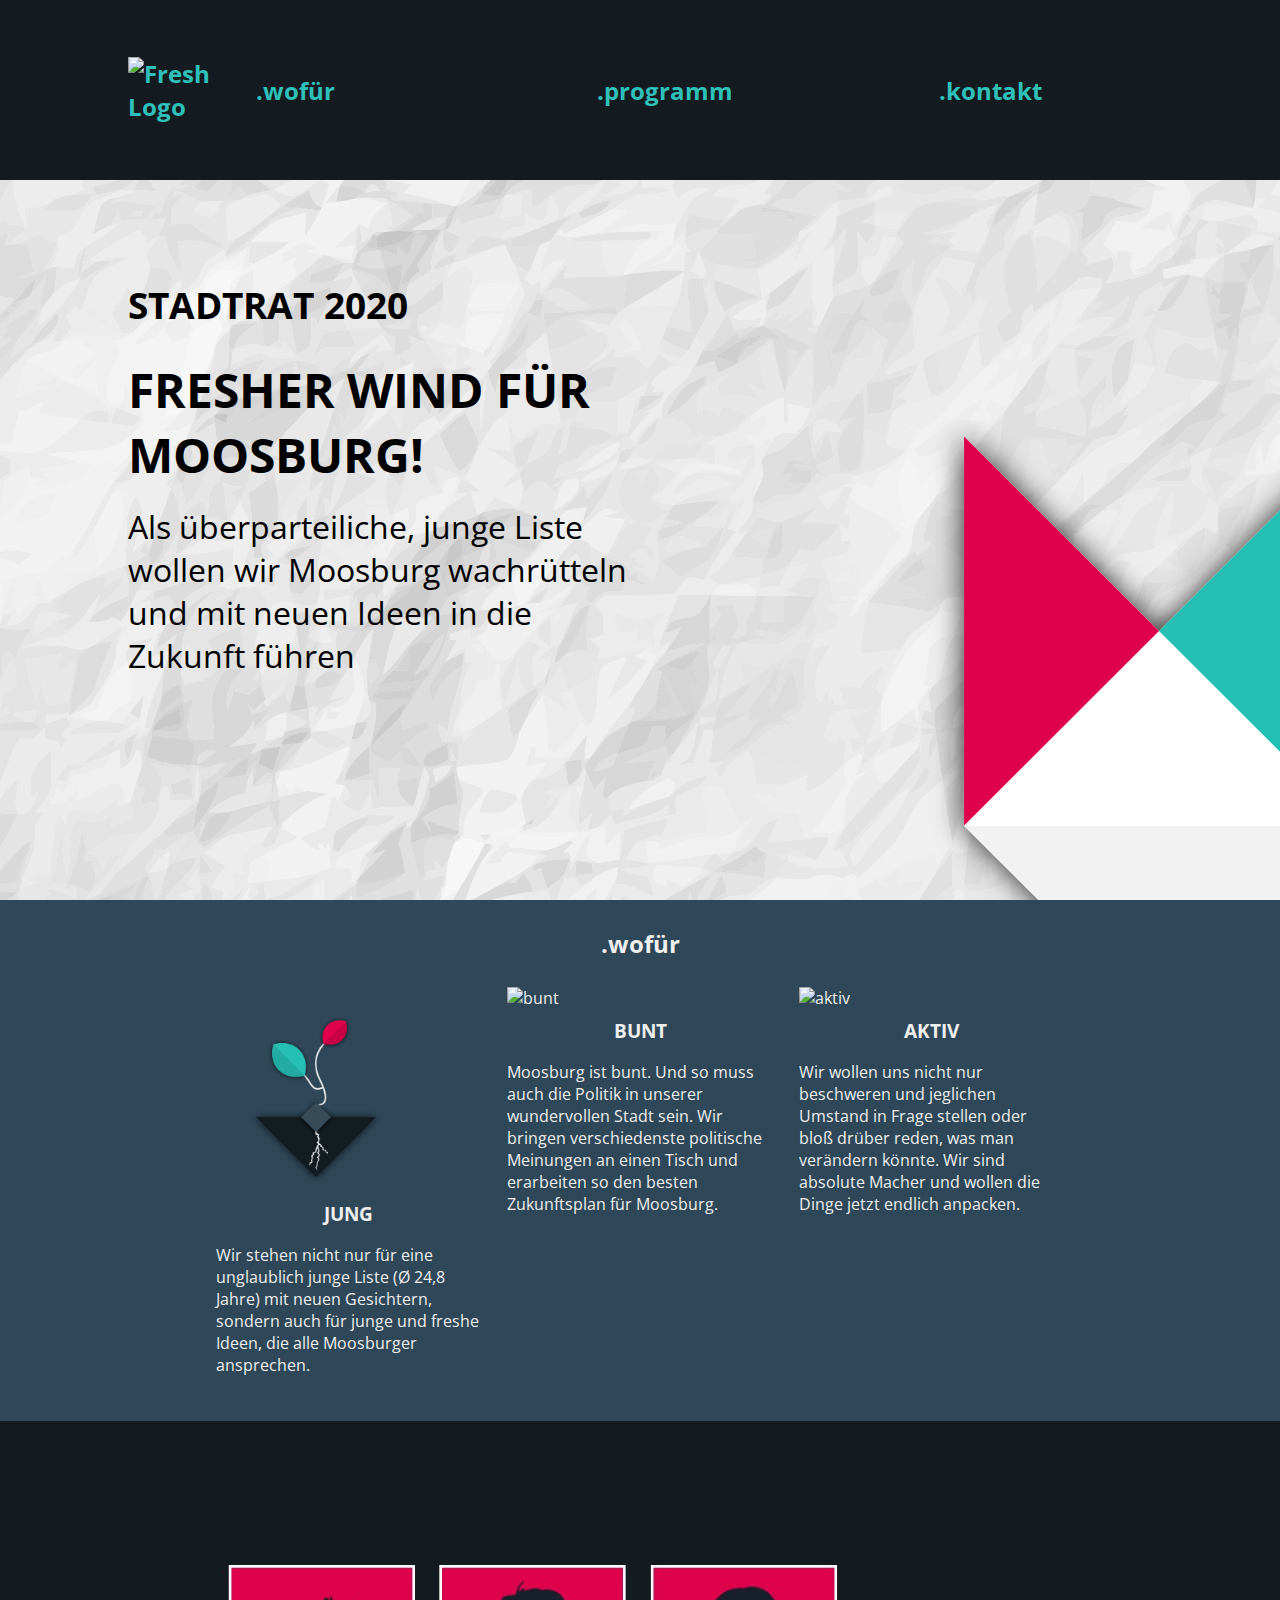
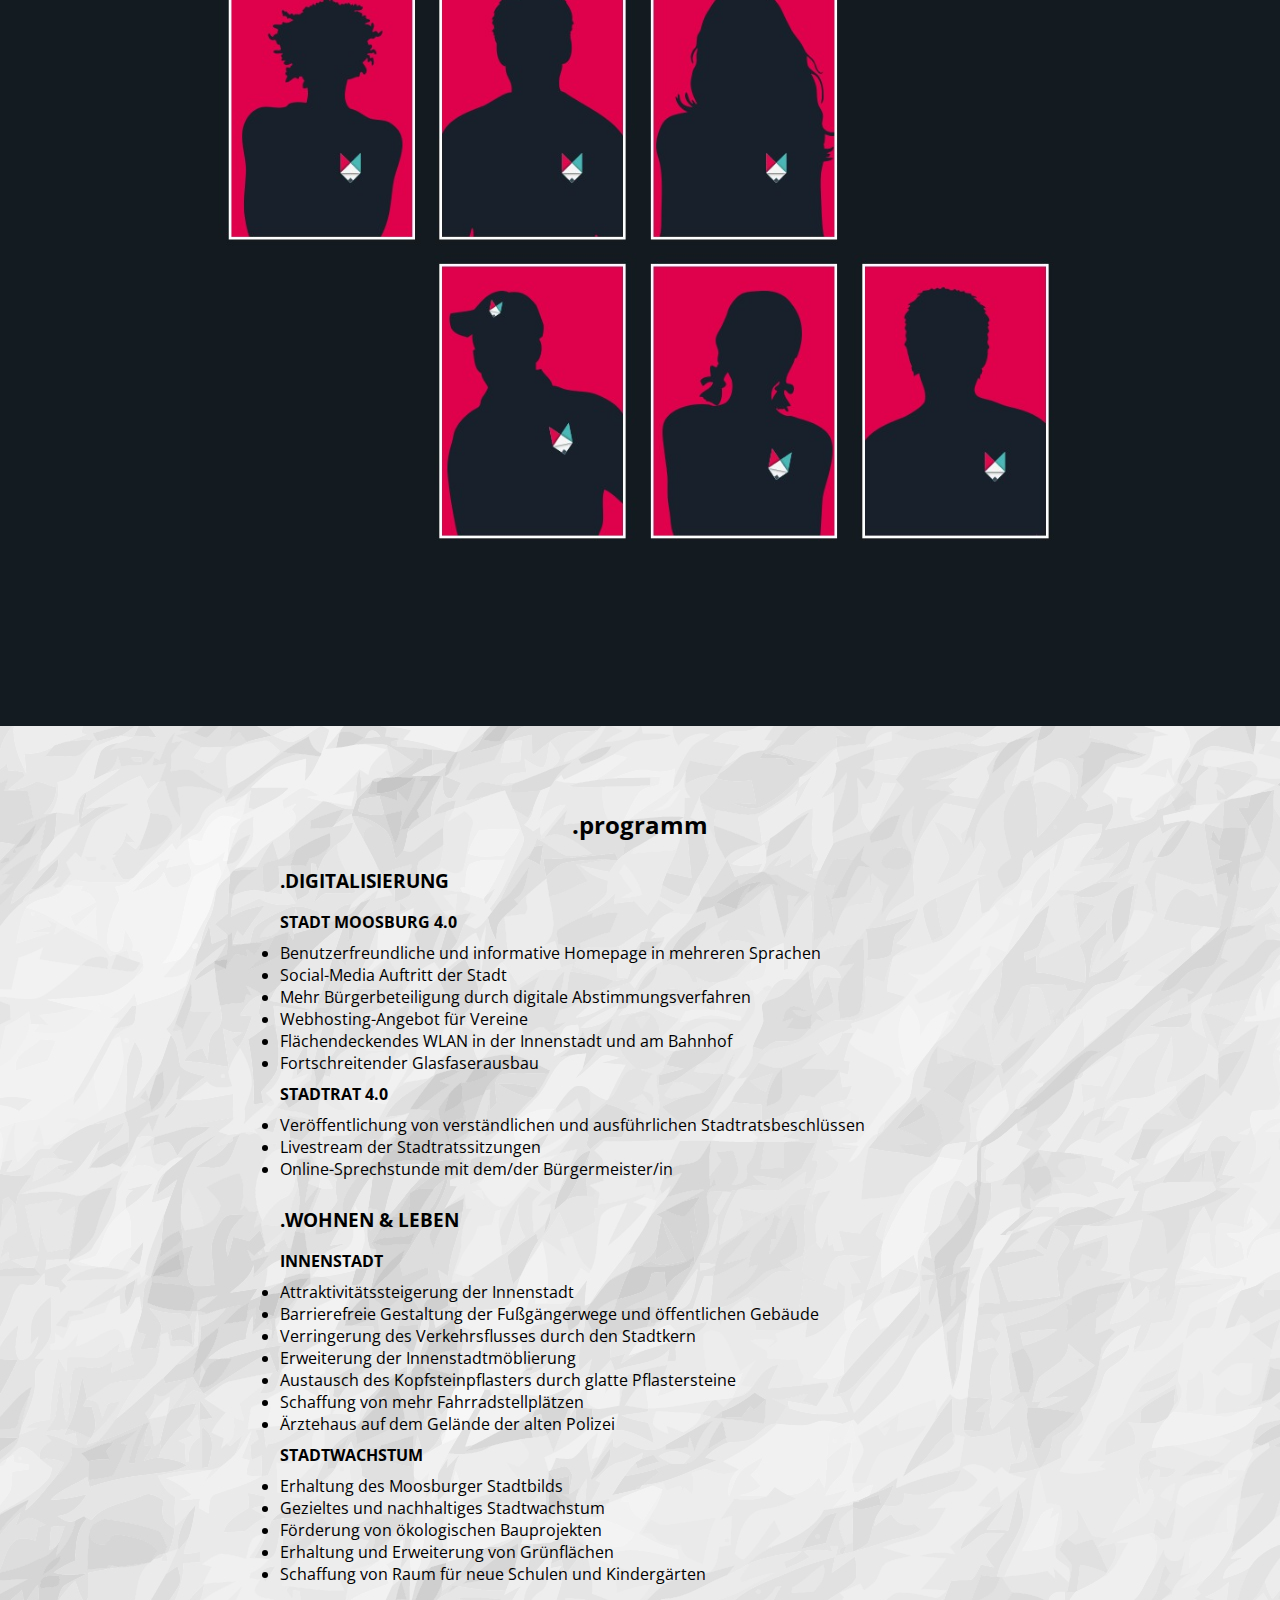
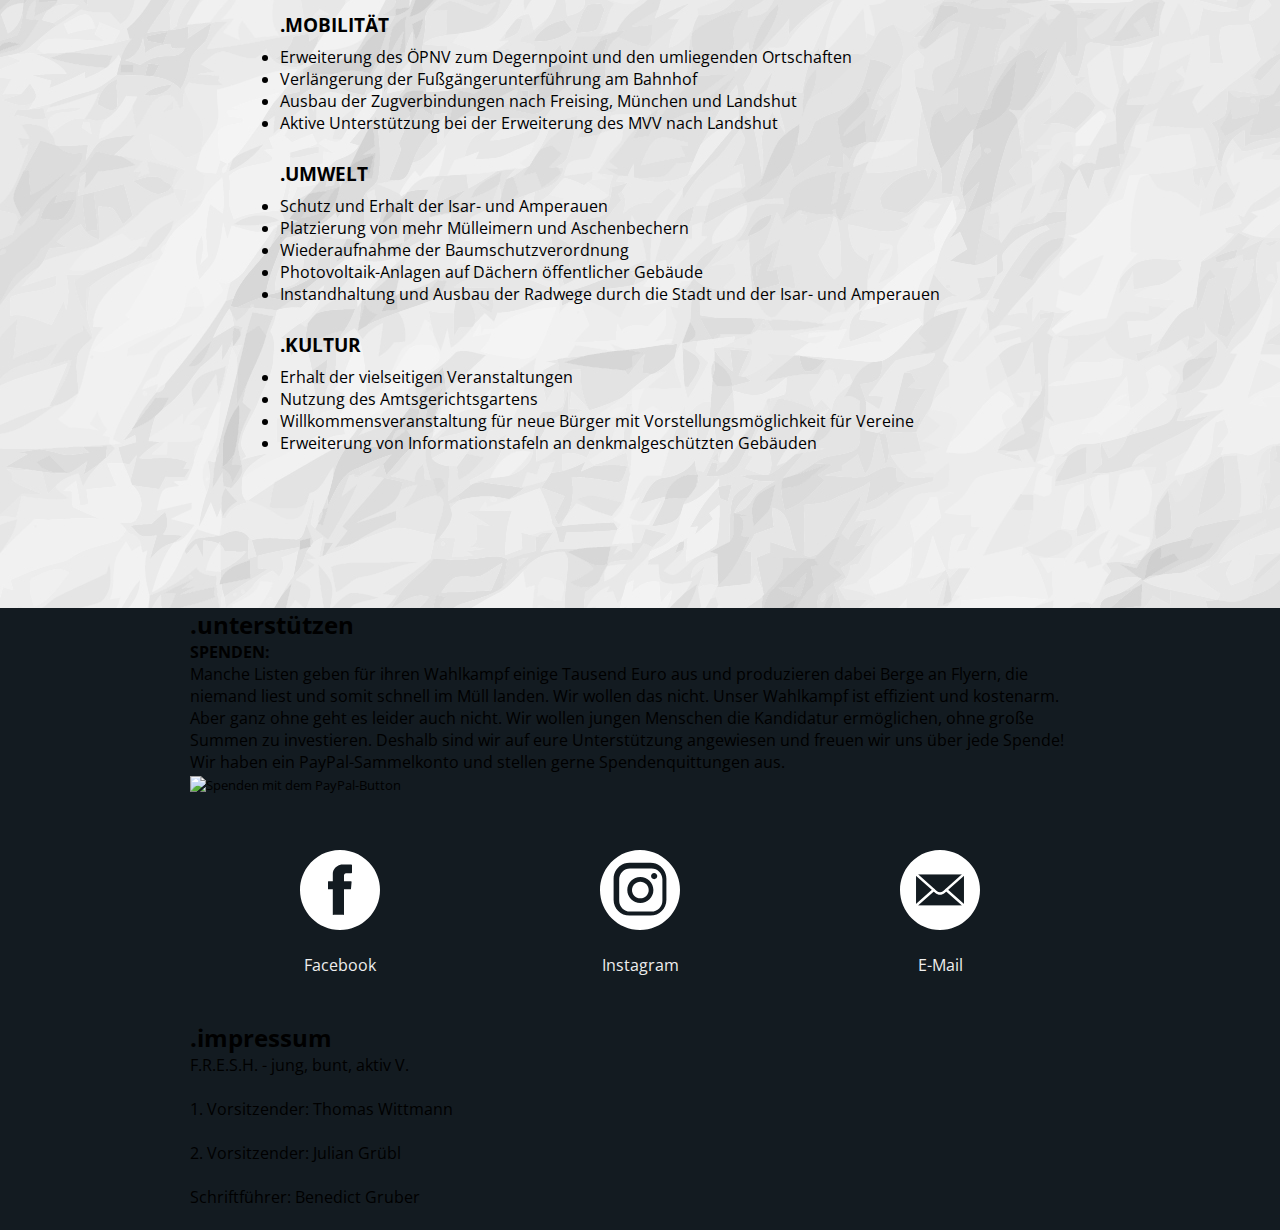
==== commit 2dbaaa45: "candidates picture changed" ====
--- a/index.html
+++ b/index.html
@@ -109,7 +109,7 @@
 	</div>
 
 	<div id="candidates">
-		<img alt="" src="pictures/wersindie%5B6066%5D.png">
+		<img alt="" src="pictures/candidates.jpeg">
 	</div>
 
 	<!--	TODO DOWNLOAD-->
--- a/css/animations.css
+++ b/css/animations.css
@@ -1,61 +1,60 @@
 .animated {
-  -webkit-animation-duration  : 2s;
-  animation-duration          : 2s;
-  -webkit-animation-fill-mode : both;
-  animation-fill-mode         : both;
-  }
+  -webkit-animation-duration: 2s;
+  animation-duration: 2s;
+  -webkit-animation-fill-mode: both;
+  animation-fill-mode: both;
+}
 
 @-webkit-keyframes flipInY {
   0% {
-	-webkit-transform : perspective(400px) rotateY(90deg);
-	transform         : perspective(400px) rotateY(90deg);
-	opacity           : 0;
-	}
+    -webkit-transform: perspective(400px) rotateY(90deg);
+    transform: perspective(400px) rotateY(90deg);
+    opacity: 0;
+  }
   40% {
-	-webkit-transform : perspective(400px) rotateY(-10deg);
-	transform         : perspective(400px) rotateY(-10deg);
-	}
+    -webkit-transform: perspective(400px) rotateY(-10deg);
+    transform: perspective(400px) rotateY(-10deg);
+  }
   70% {
-	-webkit-transform : perspective(400px) rotateY(10deg);
-	transform         : perspective(400px) rotateY(10deg);
-	}
+    -webkit-transform: perspective(400px) rotateY(10deg);
+    transform: perspective(400px) rotateY(10deg);
+  }
   100% {
-	-webkit-transform : perspective(400px) rotateY(0deg);
-	transform         : perspective(400px) rotateY(0deg);
-	opacity           : 1;
-	}
+    -webkit-transform: perspective(400px) rotateY(0deg);
+    transform: perspective(400px) rotateY(0deg);
+    opacity: 1;
   }
-
+}
 @keyframes flipInY {
   0% {
-	-webkit-transform : perspective(400px) rotateY(90deg);
-	-ms-transform     : perspective(400px) rotateY(90deg);
-	transform         : perspective(400px) rotateY(90deg);
-	opacity           : 0;
-	}
+    -webkit-transform: perspective(400px) rotateY(90deg);
+    -ms-transform: perspective(400px) rotateY(90deg);
+    transform: perspective(400px) rotateY(90deg);
+    opacity: 0;
+  }
   40% {
-	-webkit-transform : perspective(400px) rotateY(-10deg);
-	-ms-transform     : perspective(400px) rotateY(-10deg);
-	transform         : perspective(400px) rotateY(-10deg);
-	}
+    -webkit-transform: perspective(400px) rotateY(-10deg);
+    -ms-transform: perspective(400px) rotateY(-10deg);
+    transform: perspective(400px) rotateY(-10deg);
+  }
   70% {
-	-webkit-transform : perspective(400px) rotateY(10deg);
-	-ms-transform     : perspective(400px) rotateY(10deg);
-	transform         : perspective(400px) rotateY(10deg);
-	}
+    -webkit-transform: perspective(400px) rotateY(10deg);
+    -ms-transform: perspective(400px) rotateY(10deg);
+    transform: perspective(400px) rotateY(10deg);
+  }
   100% {
-	-webkit-transform : perspective(400px) rotateY(0deg);
-	-ms-transform     : perspective(400px) rotateY(0deg);
-	transform         : perspective(400px) rotateY(0deg);
-	opacity           : 1;
-	}
+    -webkit-transform: perspective(400px) rotateY(0deg);
+    -ms-transform: perspective(400px) rotateY(0deg);
+    transform: perspective(400px) rotateY(0deg);
+    opacity: 1;
   }
+}
 .flipInY {
-  -webkit-animation-name      : flipInY;
-  animation-name              : flipInY;
-  -ms-backface-visibility     : visible !important;
-  -webkit-backface-visibility : visible !important;
-  backface-visibility         : visible !important;
-  }
+  -webkit-animation-name: flipInY;
+  animation-name: flipInY;
+  -ms-backface-visibility: visible !important;
+  -webkit-backface-visibility: visible !important;
+  backface-visibility: visible !important;
+}
 
 /*# sourceMappingURL=animations.css.map */
--- a/css/contact.css
+++ b/css/contact.css
@@ -1,7 +1,7 @@
 @import url("https://fonts.googleapis.com/css?family=Barlow+Condensed:700&display=swap");
 @import url("https://fonts.googleapis.com/css?family=Open+Sans&display=swap");
 #contact {
-  background-color: #2F4859;
+  background-color: #131B21;
   color: white;
   padding-bottom: 5vh;
   padding-top: 5vh;
@@ -19,8 +19,22 @@
   text-align: center;
   width: 100%;
 }
+@media screen and (max-width: 600px) {
+  .contact_row {
+    margin: auto;
+    width: 90%;
+  }
+}
 .contact_row div {
   width: 100%;
 }
+.contact_row svg {
+  max-width: 80px;
+}
+@media screen and (max-width: 600px) {
+  .contact_row svg {
+    width: 20vw;
+  }
+}
 
 /*# sourceMappingURL=contact.css.map */
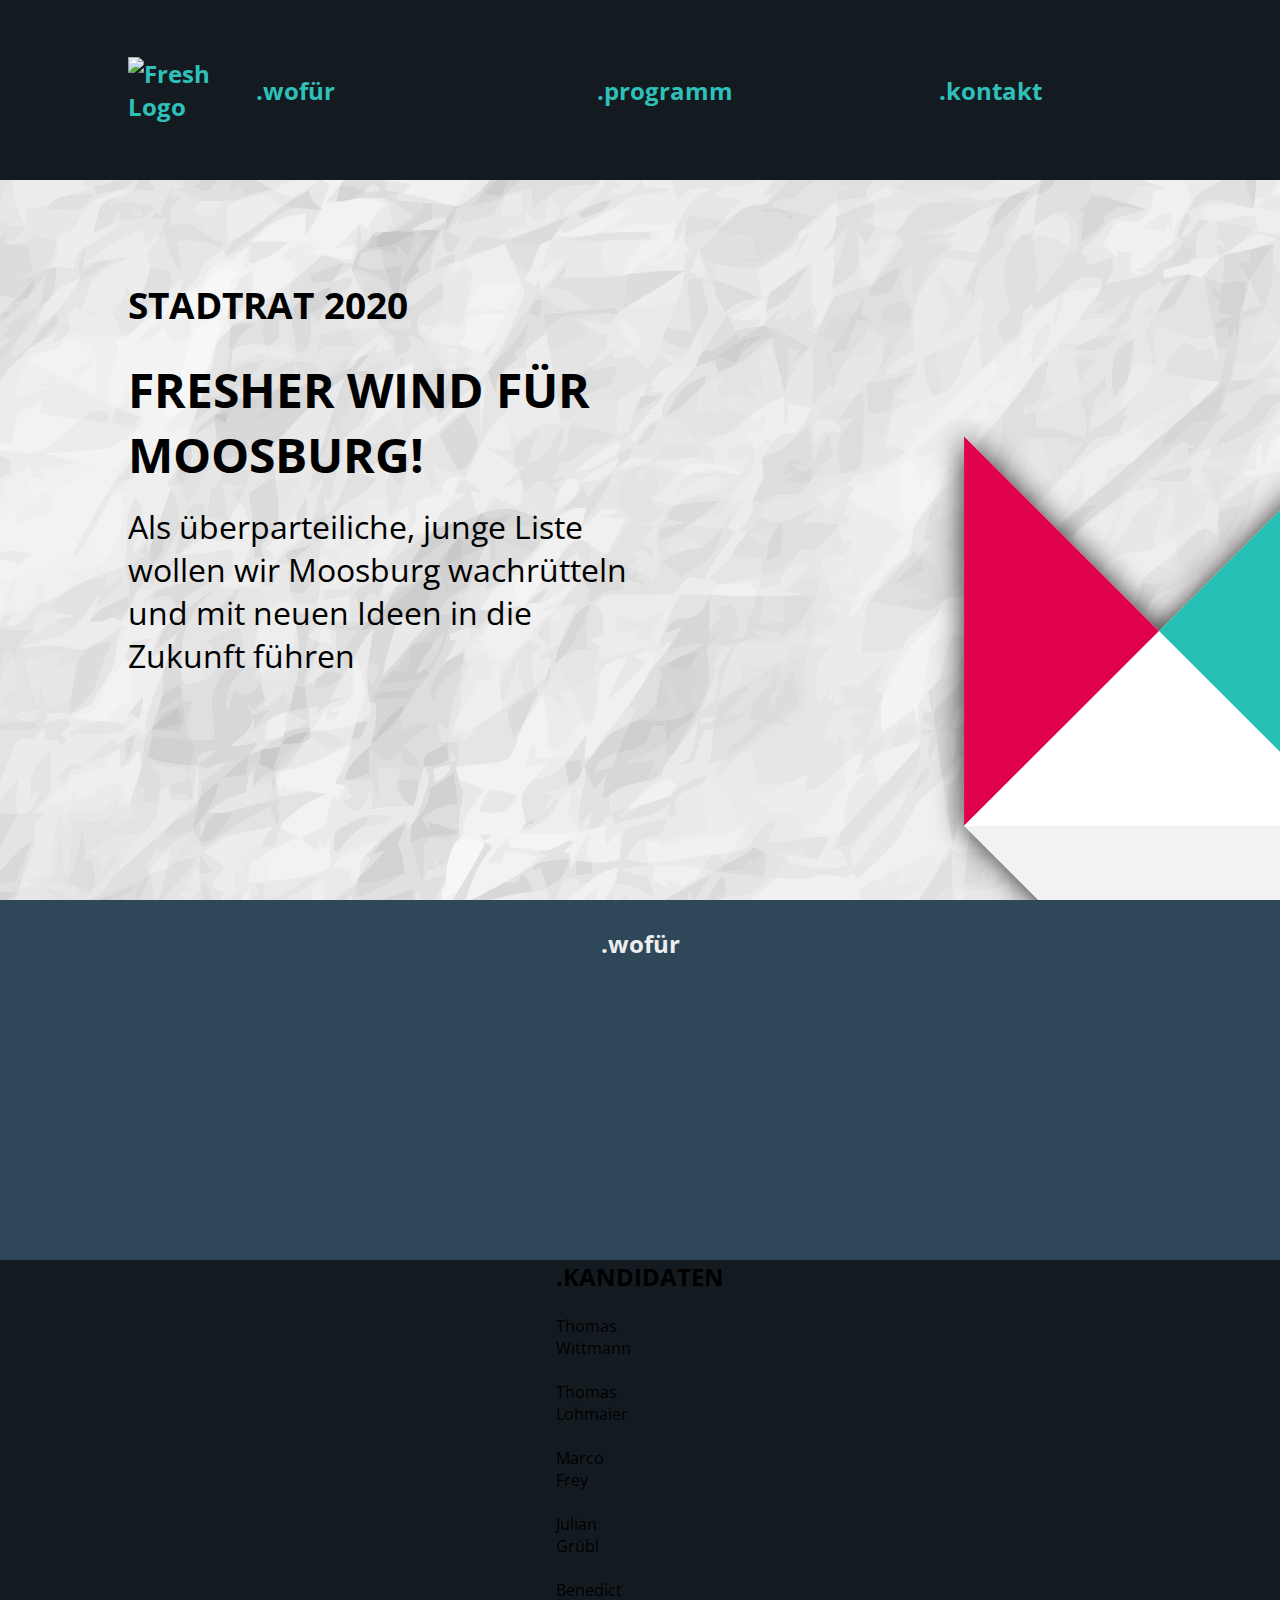
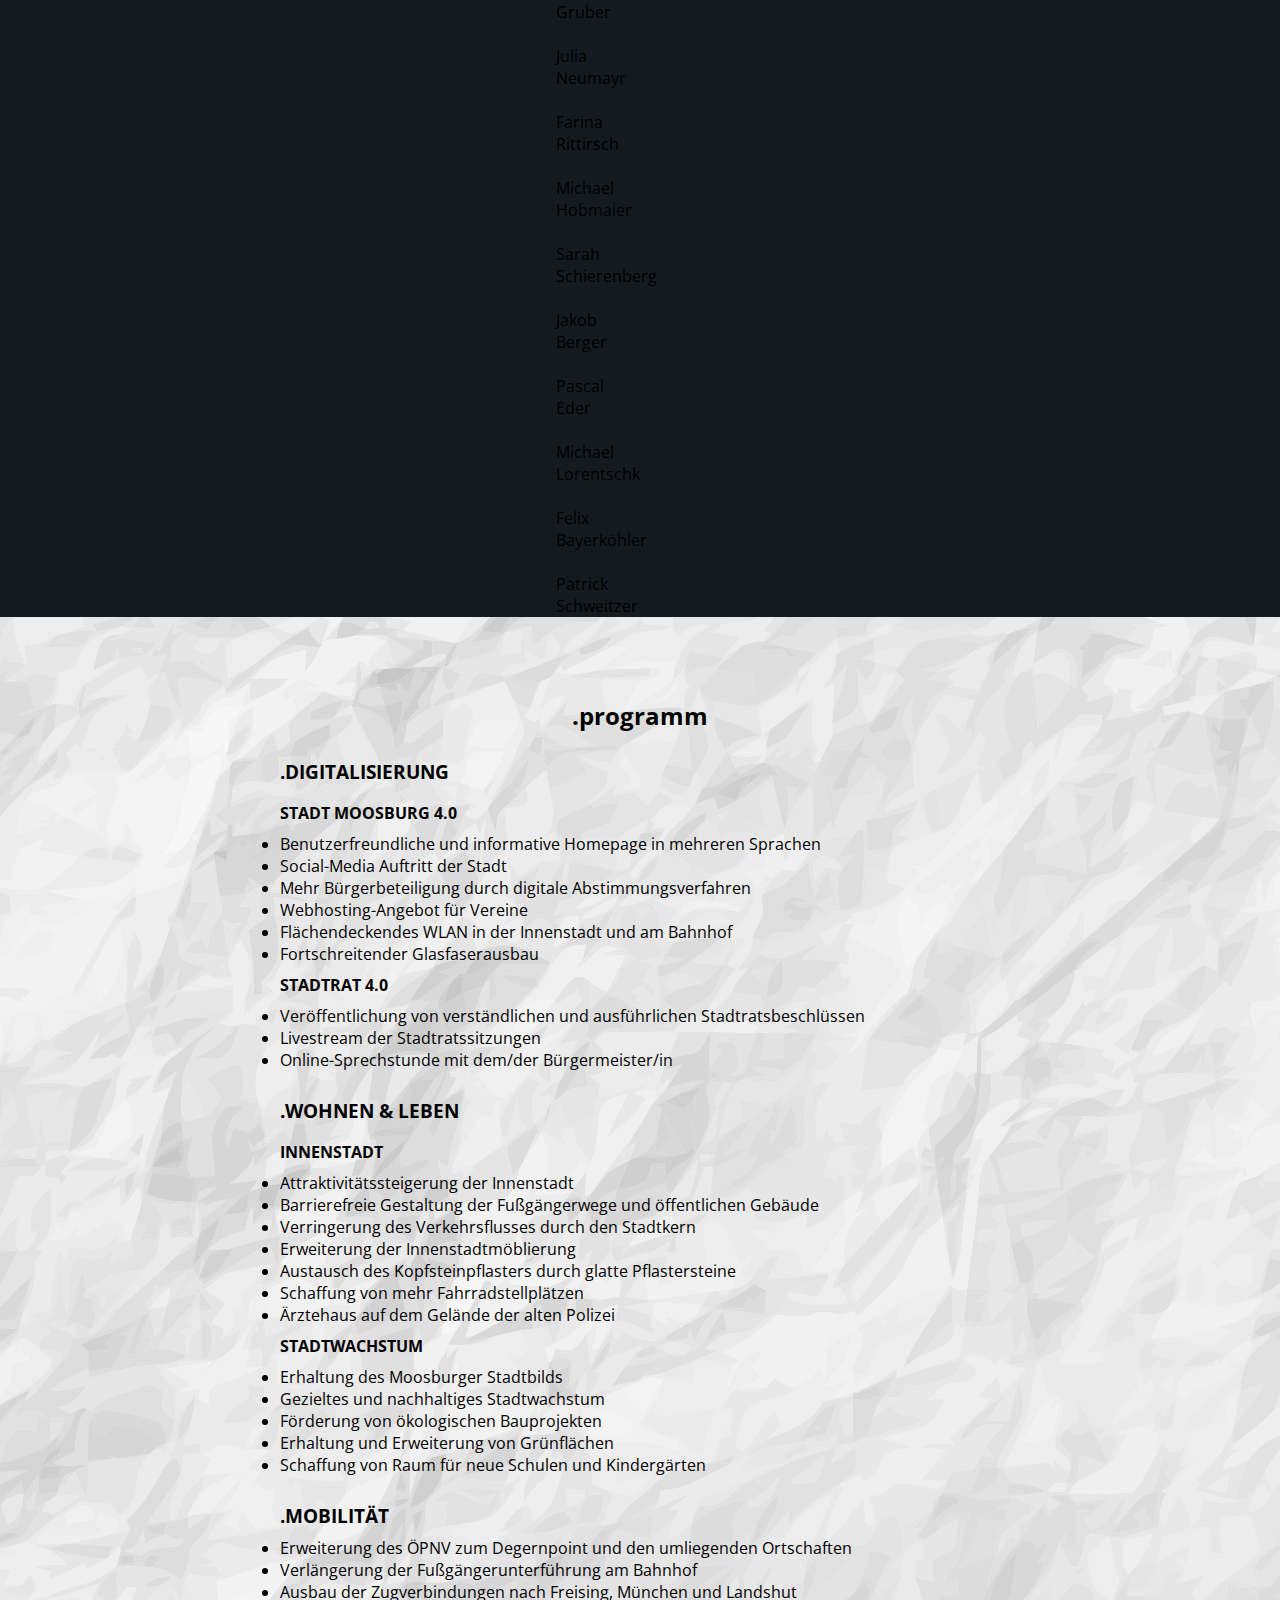
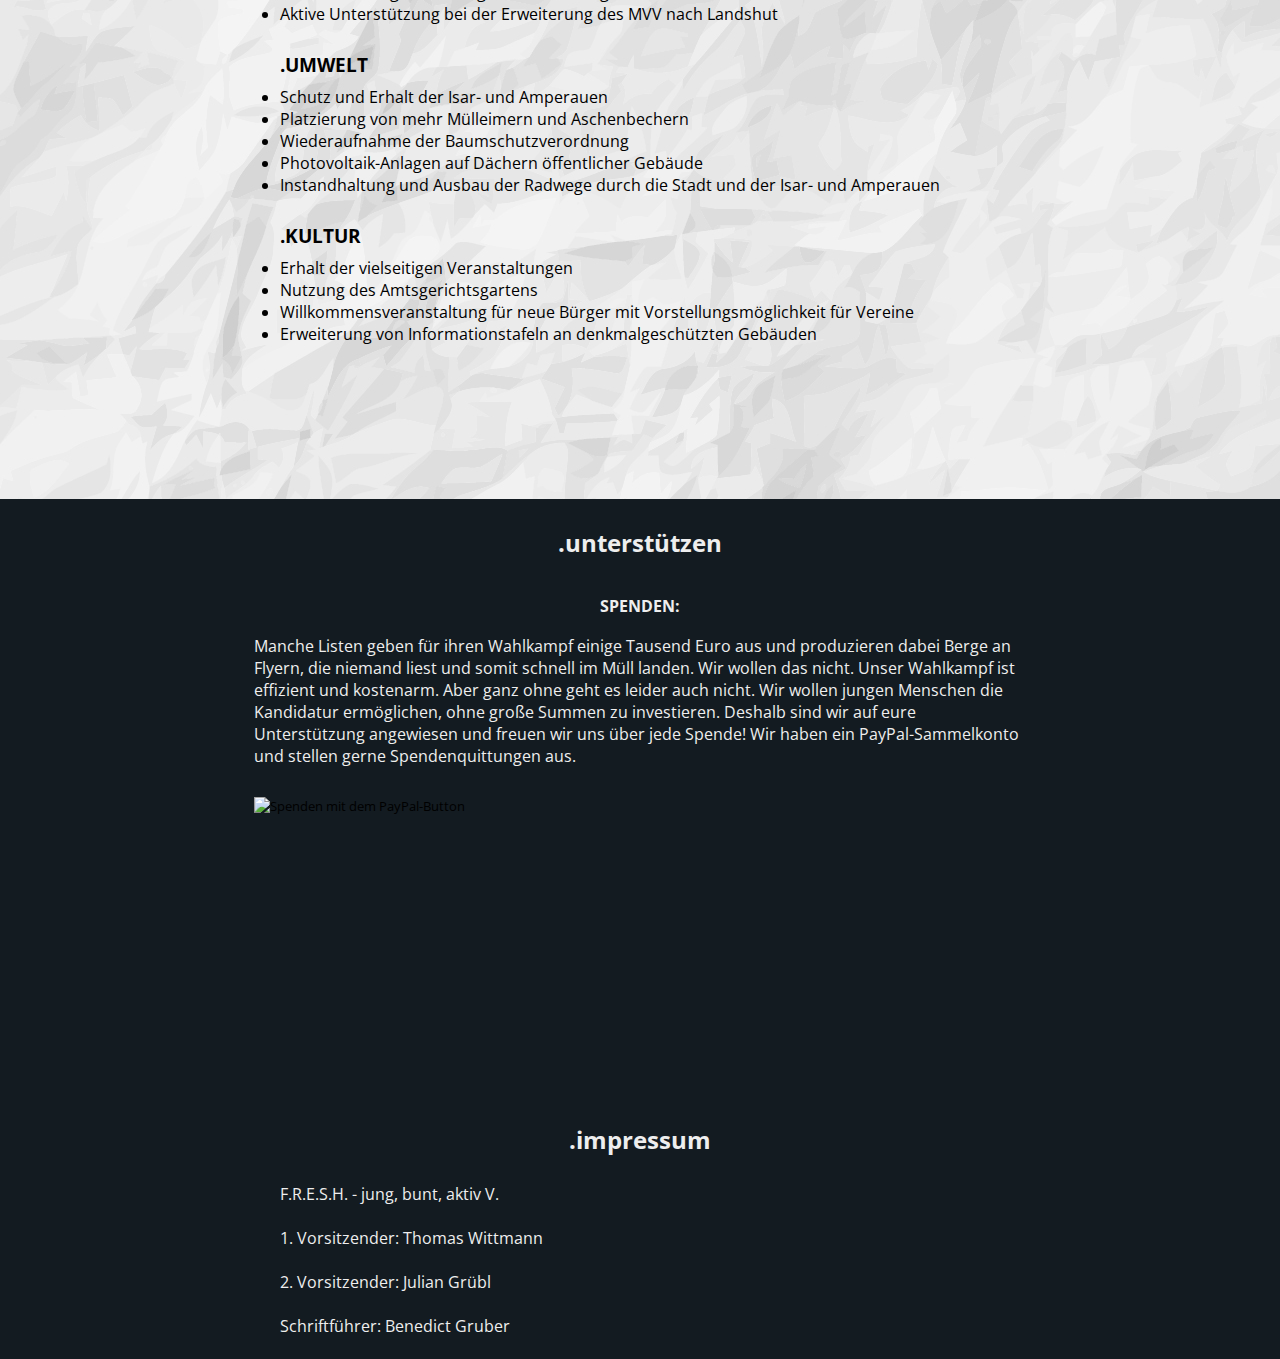
==== commit 0632b5dd: "Kandidaten - Grübl Text" ====
--- a/index.html
+++ b/index.html
@@ -24,6 +24,8 @@
 	<link href="css/donate.css" rel="stylesheet" type="text/css">
 	<link href="css/footer.css" rel="stylesheet" type="text/css">
 	<link href="css/impressum.css" rel="stylesheet" type="text/css">
+
+	<link href="https://unpkg.com/aos@next/dist/aos.css" rel="stylesheet"/>
 
 
 	<title>FRESH - jung, bunt, aktiv</title>
@@ -77,27 +79,27 @@
 			<a class="anchor" id="overview_anchor"></a>
 			<h2 class="lower_case">.wofür</h2>
 			<div class="overview_grid">
-				<div id="jung">
+				<div data-aos="fade-up" id="jung">
 					<div class="icon_container">
-						<img alt="jung" class="icon flipIny animated" src="img/jung-01.png">
+						<img alt="jung" class="icon flipIny animated" src="pictures/jung.png">
 					</div>
 					<h3 class="uppercase">jung</h3>
 					Wir stehen nicht nur für eine unglaublich junge Liste (Ø 24,8 Jahre) mit neuen
 					Gesichtern, sondern auch für junge und freshe Ideen, die alle Moosburger
 					ansprechen.
 				</div>
-				<div id="bunt flipInY animated">
+				<div data-aos="fade-up" id="bunt">
 					<div class="icon_container">
-						<img alt="bunt" class="icon flipIny animated" src="img/bunt-01.png">
+						<img alt="bunt" class="icon flipIny animated" src="pictures/bunt.png">
 					</div>
 					<h3 class="uppercase">bunt</h3>
 					Moosburg ist bunt. Und so muss auch die Politik in unserer wundervollen
 					Stadt sein. Wir bringen verschiedenste politische Meinungen an einen Tisch
 					und erarbeiten so den besten Zukunftsplan für Moosburg.
 				</div>
-				<div id="aktiv">
+				<div data-aos="fade-up" id="aktiv">
 					<div class="icon_container">
-						<img alt="aktiv" class="icon flipIny animated" src="img/aktiv-01.png">
+						<img alt="aktiv" class="icon flipIny animated" src="pictures/aktiv.png">
 					</div>
 					<h3 class="uppercase">aktiv</h3>
 					Wir wollen uns nicht nur beschweren und jeglichen Umstand in Frage stellen
@@ -109,10 +111,285 @@
 	</div>
 
 	<div id="candidates">
-		<img alt="" src="pictures/candidates.jpeg">
+		<a class="anchor" id="candidates_anchor"></a>
+		<h2>.kandidaten</h2>
+		<!-- DONE PRIO Fand das onhover/onclick overlay von den dummies eigentlich echt cool, und würde das deutlich vorziehen ggü nem Text der darunter erscheint. Overlay gern auch farbig. Ich mach heut noch ein Color Set mit Abstufungen-->
+		<!-- DONE PRIO Entweder img nahtlos oder wenigstens mit selben vertikalen/horizontalen Abstand zueinander -->
+		<!-- NOTE Fand das onhover/onclick overlay von den dummies eigentlich echt cool, und würde das deutlich vorziehen ggü nem Text der darunter erscheint. -->
+
+		<!--		Done: small vertical grid gap??-->
+
+		<div class="candidates_grid">
+			<div class="candidate">
+				<img alt="" id="c1" onclick="toggleVisibility(1)" src="pictures/candidates/Wittmann.jpg">
+				<div class="candidate_info">
+					<div class="candidate_info_text" onclick="toggleVisibility(1)">Thomas <br> Wittmann</div>
+				</div>
+			</div>
+			<div class="candidate_description mr1 tr1 dr1" id="desc1" style="display: none;">
+				<h4>Thomas Wittmann - 25 - KfZ-Mechatroniker in der Ausbildung</h4>
+				<!--							Lorem ipsum dolor sit amet, consetetur sadipscing elitr, sed diam nonumy eirmod tempor-->
+				<!--							invidunt ut-->
+				<!--							labore-->
+				<!--							et dolore magna aliquyam erat, sed diam voluptua. At vero eos et accusam et justo duo-->
+				<!--							dolores et ea-->
+				<!--							rebum.-->
+				<!--							Stet clita kasd gubergren, no sea takimata sanctus est Lorem ipsum dolor sit amet. Lorem-->
+				<!--							ipsum dolor-->
+				<!--							sit-->
+				<!--							amet, consetetur sadipscing elitr, sed diam nonumy eirmod tempor invidunt ut labore et-->
+				<!--							dolore magna-->
+				<!--							aliquyam erat, sed diam voluptua.-->
+			</div>
+			<div class="candidate">
+				<img alt="" id="c2" onclick="toggleVisibility(2)" src="pictures/candidates/Lohmaier.jpg">
+				<div class="candidate_info">
+					<div class="candidate_info_text " onclick="toggleVisibility(2)">Thomas <br> Lohmaier</div>
+				</div>
+			</div>
+			<div class="candidate_description mr1 tr1 dr1" id="desc2" style="display: none;">
+				<h4>Thomas Lohmaier - 26 - Steuerassistent</h4>
+				Mein politisches Interesse wurde besonders durch meinen Opa geweckt, der bereits lange Zeit im
+				Moosburger Stadtrat vertreten war. Bisher konnte ich mich mit keiner Partei identifizieren, doch jetzt
+				habe ich mit Fresh endlich eine Plattform gefunden, bei der es um das Interesse der Moosburger Politik
+				geht. Für mich ist es besonders wichtig, dass wir eine transparente und verständliche Politik betreiben
+				und die Meinung der Bürger vertreten. Mithilfe der Digitalisierung soll dies viel leichter umgesetzt
+				werden. Eine nutzerfreundliche Homepage, leichter Zugang zu Stadtratsbeschlüssen und digitale
+				Meinungsumfragen sind die Eckpfeiler dafür. Auch das Leben in Moosburg soll qualitativer werden, dazu
+				gehören der Ausbau des ÖPNV, eine barrierefreie Innenstadt und ein nachhaltiges Stadtwachstum. Jeder
+				soll sich in Moosburg wohl fühlen.
+			</div>
+			<div class="candidate">
+				<img alt="" id="c3" onclick="toggleVisibility(3)" src="pictures/candidates/Frey.jpg">
+				<div class="candidate_info">
+					<div class="candidate_info_text" onclick="toggleVisibility(3)">Marco <br> Frey</div>
+				</div>
+			</div>
+			<div class="candidate_description mr2 tr1 dr1" id="desc3" style="display: none;">
+				<h4>Marco Frey - 32 - Diplom-Finanzwirt</h4>
+				<!--				Lorem ipsum dolor sit amet, consetetur sadipscing elitr, sed diam nonumy eirmod tempor-->
+				<!--				invidunt ut-->
+				<!--				labore-->
+				<!--				et dolore magna aliquyam erat, sed diam voluptua. At vero eos et accusam et justo duo-->
+				<!--				dolores et ea-->
+				<!--				rebum.-->
+				<!--				Stet clita kasd gubergren, no sea takimata sanctus est Lorem ipsum dolor sit amet. Lorem-->
+				<!--				ipsum dolor-->
+				<!--				sit-->
+				<!--				amet, consetetur sadipscing elitr, sed diam nonumy eirmod tempor invidunt ut labore et-->
+				<!--				dolore magna-->
+				<!--				aliquyam erat, sed diam voluptua.-->
+			</div>
+			<div class="candidate">
+				<img alt="" id="c4" onclick="toggleVisibility(4)" src="pictures/candidates/Gruebl.jpg">
+				<div class="candidate_info">
+					<div class="candidate_info_text" onclick="toggleVisibility(4)">Julian <br> Grübl</div>
+				</div>
+			</div>
+			<div class="candidate_description mr2 tr2 dr1" id="desc4" style="display: none;">
+				<h4>Julian Grübl - 25 - Einkäufer</h4>
+				Ich setze mich für eine bessere Integration von Neubürgern ein (z.B. durch einen Empfang für
+				Zugezogene). Moosburg sollte nicht nur Wohnort sein, sondern vor allem Heimat. Wir sollten uns auch mehr
+				für die Vereine engagieren (z.B. durch ein Online-Vereinsportal und bessere Beratung der Vereine durch
+				die Stadt). Außerdem muss die Energieversorgung der Stadt möglichst in öffentlicher Hand sein. Bei der
+				Energiewende sollte jeder Bürger profitieren.
+			</div>
+			<div class="candidate">
+				<img alt="" id="c5" onclick="toggleVisibility(5)" src="pictures/candidates/Gruber.jpg">
+				<div class="candidate_info">
+					<div class="candidate_info_text" onclick="toggleVisibility(5)">Benedict <br> Gruber</div>
+				</div>
+			</div>
+			<div class="candidate_description mr3 tr2 dr2" id="desc5" style="display: none;">
+				<h4>Benedict Gruber - 26 - Student ( Master Informatik )</h4>
+				Meine erste Wahlkampferfahrung machte ich 2014 auf einer Parteiliste. Für mich war klar, dass ich das so
+				nicht noch einmal will. Politik muss transparent und verständlich sein. Besonders, wenn es um die eigene
+				Stadt oder Gemeinde geht, sollte jeder Bürger mitreden dürfen. Als Informatiker möchte ich das vor allem
+				durch weitere digitale Tools erreichen. Ob das nun ein Livestream der Sitzungen, oder eine YouTube
+				Sprechstunde mit dem Bürgermeister ist. Je leichter es ist, sich zu beteiligen, desto mehr Bürger werden
+				es tun.
+			</div>
+			<div class="candidate">
+				<img alt="" id="c6" onclick="toggleVisibility(6)" src="pictures/candidates/Neumayr.jpg">
+				<div class="candidate_info">
+					<div class="candidate_info_text" onclick="toggleVisibility(6)">Julia <br> Neumayr</div>
+				</div>
+			</div>
+			<div class="candidate_description mr3 tr2 dr2" id="desc6" style="display: none;">
+				<h4>Julia Neumayr - 29 - Grafikdesignerin</h4>
+				Mir liegt es besonders am Herzen, unsere wunderschöne Moosburger Natur zu schützen und zu erhalten und
+				so den nächsten Generationen eine naturverbundene Kindheit zu ermöglichen. Außerdem darf die Politik in
+				Moosburg nicht länger ein Mysterium bleiben, das ein paar wenigen vorbehalten ist. Politik muss nahbar,
+				transparent und leicht zugänglich für jeden sein! Und dazu brauchen wir für Moosburg neue Ideen, neue
+				Meinungen und neue Ansätze. Ich kann mich mitreissen lassen, genauso wie ich andere für meine Ideen
+				begeistern kann. Ich kann mich reinsteigern, gestalten, wertschätzen, kombinieren, anpacken und
+				genießen. Wenn ich für eine Sache brenne, dann lichterloh. Pack mas gemeinsam an und machen unsere
+				kleine Moosburger Welt zur schönsten, die ma ham!
+			</div>
+			<div class="candidate">
+				<img alt="" id="c7" onclick="toggleVisibility(7)" src="pictures/candidates/Rittirsch.jpg">
+				<div class="candidate_info">
+					<div class="candidate_info_text" onclick="toggleVisibility(7)">Farina <br> Rittirsch</div>
+				</div>
+			</div>
+			<div class="candidate_description mr4 tr3 dr2" id="desc7" style="display: none;">
+				<h4>Farina Rittirsch - 25 - Studentin ( Lehramt )</h4>
+				Ich studiere Lehramt für Grundschule an der LMU und arbeite nebenbei als Werkstudentin im Recruiting.
+				Jeden Tag pendle ich nach München, weil mir letztlich nach 9 Monaten München zu Beginn meines Studiums
+				klar wurde, dass ich nach Moosburg gehöre ist.
+				Seit der 6. Klasse ist es das Zentrum meines kulturellen und sozialen Lebens: Abende im Hirschn,
+				Nachmittage an der Amper u.v.m. machten es zu meinem Zuhause. Seit nun 6 Jahren ist Moosburg auch
+				offiziell mein Zuhause. Ich sehe unglaublich viel Potenzial in unserer wunderbaren 3-Gewässer-Stadt und
+				möchte mich nun - unabhängig von etablierten Parteien, bei denen ich bisher nie ein Zuhause gefunden
+				habe - dabei beteiligen, es optimal zu nutzen.
+
+			</div>
+			<div class="candidate">
+				<img alt="" id="c8" onclick="toggleVisibility(8)" src="pictures/candidates/Hobmaier.jpg">
+				<div class="candidate_info">
+					<div class="candidate_info_text" onclick="toggleVisibility(8)">Michael <br> Hobmaier</div>
+				</div>
+			</div>
+			<div class="candidate_description mr4 tr3 dr2" id="desc8" style="display: none;">
+				<h4>Michael Hobmaier - 22 - Student ( Rechtswissenschaften )</h4>
+				In Moosburg geboren und aufgewachsen tut es mir weh zu beobachten, wie die Stadt Jahr für Jahr
+				unpersönlicher wird. Moosburg sollte uns allen eine Heimat sein, in der wir glücklich sind und die uns
+				miteinander verbindet. Deshalb möchte ich mich einsetzen für eine lebendige Innenstadt mit Restaurants,
+				Cafés und Möglichkeiten zum Bummeln, ein aktives Vereinsleben, Sportangebote, kulturelle Veranstaltungen
+				und Stadtfeste.
+				Damit auch die nächste Generation in Moosburg Heimat finden kann, ist mir außerdem ein kontrolliertes,
+				planvolles Wachstum Moosburgs, sowie der Erhalt unserer Natur wichtig.
+			</div>
+			<div class="candidate">
+				<img alt="" id="c9" onclick="toggleVisibility(9)" src="pictures/candidates/Schierenberg.jpg">
+				<div class="candidate_info">
+					<div class="candidate_info_text" onclick="toggleVisibility(9)">Sarah <br> Schierenberg</div>
+				</div>
+			</div>
+			<div class="candidate_description mr5 tr3 dr3" id="desc9" style="display: none;">
+				<h4>Sarah Schierenberg - 25 - Kinderpflegerin</h4>
+				Ich arbeite als Kinderpflegerin in Freising und wohne jetzt seit 3 Jahren in der Neustadt. Moosburg war
+				schon immer ein kleines Zuhause für mich. Ich wurde noch im Moosburger Krankenhaus geboren und habe hier
+				meine Jugend verbracht. Während meiner Zeit in Moosburg sind mir einige Dinge aufgefallen, die man
+				ändern oder verbessern könnte. Durch "Fresh" wird ein überparteiliches Sprachrohr der Jugend in Moosburg
+				geboten und ich kann meine wichtigsten Anliegen wie die kulturellen Angebote, Sicherheit für Familien im
+				Straßenverkehr und eine saubere Umwelt anbringen um etwas zu verändern! Ich möchte einen Teil dazu
+				beitragen, unser Moosburg schöner, lebenswerter und aufregender zu gestalten.
+			</div>
+			<div class="candidate">
+				<img alt="" id="c10" onclick="toggleVisibility(10)" src="pictures/candidates/Berger.jpg">
+				<div class="candidate_info">
+					<div class="candidate_info_text" onclick="toggleVisibility(10)">Jakob <br> Berger</div>
+				</div>
+			</div>
+			<div class="candidate_description mr5 tr4 dr3" id="desc10" style="display: none;">
+				<h4>Jakob Berger - 21 - Student ( Landschaftsarchitektur )</h4>
+				In meinem Bachelorstudium der Landschaftsarchitektur merkte ich bereits im ersten Semester, wie wichtig
+				eine funktionierende, lebendige und verknüpfte
+				Stadtstruktur für ein schönes Stadtklima ist. Besonders geprägt hat mich meine Lehre als Metallbauer mit
+				Fachrichtung Gestaltung in Moosburg. Einige Aufträge in der Stadt, in der ich schon fast mein ganzes
+				Leben lang wohne, machten mir klar, dass vieles verbessert werden kann.
+				Besonders ein grüneres und Autofreieres
+				Moosburg ist eine gute Grundlage um positiv in die Zukunft zu starten. "FRESH"
+				Ist ideal, um jüngeren Wählern die Möglichkeit zur aktiven Teilnahme an der Kommunalpolitik und damit
+				das aktive Gestalten der Moosburger Zukunft zu ermöglichen
+
+			</div>
+			<div class="candidate">
+				<img alt="" id="c11" onclick="toggleVisibility(11)" src="pictures/candidates/Eder.jpg">
+				<div class="candidate_info">
+					<div class="candidate_info_text" onclick="toggleVisibility(11)">Pascal <br> Eder</div>
+				</div>
+			</div>
+			<div class="candidate_description mr6 tr4 dr3" id="desc11" style="display: none;">
+				<h4>Pascal Eder - 20 - Mechatroniker</h4>
+				Ich lebe in Moosburg schon mein ganzes Leben und sehe viele Dinge, die man verbessern könnte. Wie zb.
+				Mehr Aschenbecher und Mülleimer an stark belebten Orten der Stadt, um unsere schöne Umwelt zu schützen.
+				Als Jüngster dieser Liste finde ich es Schade das sich nicht mehr Moosburger in meinem Alter politisch
+				engagieren, was ich ebenfalls ändern will, die Politik in Moosburg sollte transparent sein und
+				ansprechend für viele. Die Junge Generation lebt das digitale Zeitalter also wieso nicht die Politik
+				auch etwas Digitalisieren? In Form eines digitalen Rathauses 4.0. Ich kenne viele Junge Leute und viele
+				kennen mich, ich möchte den Jungen Moosburgern ein offenes Ohr für ihre Probleme bieten, da wir noch
+				lange hier leben und sie auch die Macken der Stadt sehen. Vielleicht interessiert sich auch so mancher
+				ein bisschen für Politik oder wird durch uns “wachgerüttelt” und will selbst politisch aktiv werden oder
+				möchte sich uns anschließen.
+			</div>
+			<div class="candidate">
+				<img alt="" id="c12" onclick="toggleVisibility(12)" src="pictures/candidates/Lorentschk.jpg">
+				<div class="candidate_info">
+					<div class="candidate_info_text" onclick="toggleVisibility(12)">Michael <br> Lorentschk</div>
+				</div>
+			</div>
+			<div class="candidate_description mr6 tr4 dr3" id="desc12" style="display: none;">
+				<h4>Michael Lorentschk - 24 - Student ( Medizintechnik ) </h4>
+				Als Masterstudent der Ingenieurswissenschaften und parallel Werkstudent in einer interdisziplinären
+				Prototypenwerkstatt ist es für mich selbstverständlich, dass Leute – egal welcher Art und Gruppe –
+				sachbezogen, iterativ und kommunikativ zusammenarbeiten. Ich wünsche mir das auch auf der Kommunalebene
+				der ganz konkreten Themen in Moosburg: dass verschiedene Perspektiven und Hintergründe alle gemeinsam
+				daran arbeiten, gute Lösungen für unseren Lebensraum in allen Aspekten zu finden. Hemmschwellen senken
+				zur Information (verständliche Kurzfassungen von Sitzungen) und Teilnahme (z.B. digitale Meinungsbilder
+				als weitere Diskussionsgrundlage) sind Ansätze, die integriert werden könnten.
+			</div>
+			<div class="candidate">
+				<img alt="" id="c13" onclick="toggleVisibility(13)" src="pictures/candidates/Bayerkoehler.jpg">
+				<div class="candidate_info">
+					<div class="candidate_info_text" onclick="toggleVisibility(13)">Felix <br> Bayerköhler</div>
+				</div>
+			</div>
+			<div class="candidate_description mr7 tr5 dr4" id="desc13" style="display: none;">
+				<h4>Felix Bayerköhler - 26 - Student ( Lebnsmittelchemie ) </h4>
+				Ich bin in Moosburg aufgewachsen und verfolge seit über 10 Jahren das Politikgeschehen, allerdings eher
+				auf Bundes- oder internationaler Ebene. Deshalb ist mir lange nicht aufgefallen, wie es bei mir direkt
+				vor der Haustür politisch aussieht. ‚‚Passt schon”, ‚‚Uns geht es doch gut, so nah bei München”, das war
+				meistens meine Ansicht über die Moosburger Kommunalpolitik . In den letzten Jahren hat sich jedoch immer
+				mehr ein unbestimmtes Gefühl, dass es irgendwie besser laufen könnte mit meiner Heimatstadt,
+				eingeschlichen. Aus diesem Gefühl ist für mich ein leidenschaftliches Interesse für unsere Stadt
+				entstanden. Ich denke es geht vielen Menschen so, dass sie nicht genau sagen können, was überhaupt auf
+				kommunaler Ebene abläuft. Deshalb setze mich für mehr Transparenz und Informationsfluss ein. Meiner
+				Meinung nach sollte es die Aufgabe der Gemeinde sein die Hemmschwelle für politische Beteiligung der
+				Bürger so niedrig, wie möglich zu halten. Das ist über viele Wege möglich, seien es ein kurzer
+				verständlicher Newsletter über Stadtratsbeschlüsse und anstehende Projekte oder kurze Meinungsumfragen
+				zu wichtigen Themen. Ein weiteres Thema , das mir am Herzen liegt ist Stadtentwicklung.Weitere
+				Vergrößerung ohne Zukunftsvision ist keine Option. Moosburg muss sich klar werden, wie es in 10, 20 oder
+				50 Jahren aussehen will, um somit auch in Zukunft eine lebenswerte und liebenswerte Stadt zu bleiben.
+			</div>
+			<div class="candidate">
+				<img alt="" id="c14" onclick="toggleVisibility(14)" src="pictures/candidates/Schweitzer.jpg">
+				<div class="candidate_info">
+					<div class="candidate_info_text" onclick="toggleVisibility(14)">Patrick <br> Schweitzer</div>
+				</div>
+			</div>
+			<div class="candidate_description mr7 tr5 dr4" id="desc14" style="display: none;">
+				<h4>Patrick Schweitzer - 25 - Fachinformatiker in der Ausbildung</h4>
+				Ich bin hier in moosburg aufgewachsen, durfte hier meine kindheit und Jugend verbringen und habe so
+				diese Stadt ins Herz geschlossen.
+				In den letzten Jahren wurde aber immer deutlicher, dass die Moosburger Stadtpolitik auf die
+				Herausforderungen der Zukunft nicht oder nicht gut und schnell genug reagiert. Investoren geben was
+				Wohnungsbau den Ton an. Gewerbegebiete sind nicht in städtischer Hand und die Stadt ist vom Gutdünken
+				der Grundstückseigentümer abhängig. Schulen, Kindergärten und KiTas platzen aus allen Nähten.
+				Das will ich wieder ändern. Moosburg muss und kann zu einer Stadt werden die wieder agiert und nicht nur
+				reagiert. Ich möchte mit Moosburg in die zukunft gehen, nicht stolpern.
+
+			</div>
+
+
+			<script>
+				function toggleVisibility(id) {
+					let elem = document.getElementById("desc" + id);
+
+					for (let i = 1; i < 15; i++) {
+						if (i !== id) {
+							let reset_element           = document.getElementById("desc" + i);
+							reset_element.style.display = 'none';
+						}
+					}
+
+					elem.style.display = elem.style.display === 'none' ? '' : 'none';
+				}
+			</script>
+		</div>
 	</div>
 
-	<!--	TODO DOWNLOAD-->
 	<div id="content">
 		<div class="content_frame">
 			<a class="anchor" id="content_anchor"></a>
@@ -167,13 +444,15 @@
 					<li>Platzierung von mehr Mülleimern und Aschenbechern</li>
 					<li>Wiederaufnahme der Baumschutzverordnung</li>
 					<li>Photovoltaik-Anlagen auf Dächern öffentlicher Gebäude</li>
-					<li>Instandhaltung und Ausbau der Radwege durch die Stadt und der Isar- und Amperauen</li>
+					<li>Instandhaltung und Ausbau der Radwege durch die Stadt und der Isar- und Amperauen
+					</li>
 				</ul>
 				<h3>.kultur</h3>
 				<ul>
 					<li>Erhalt der vielseitigen Veranstaltungen</li>
 					<li>Nutzung des Amtsgerichtsgartens</li>
-					<li>Willkommensveranstaltung für neue Bürger mit Vorstellungsmöglichkeit für Vereine</li>
+					<li>Willkommensveranstaltung für neue Bürger mit Vorstellungsmöglichkeit für Vereine
+					</li>
 					<li>Erweiterung von Informationstafeln an denkmalgeschützten Gebäuden</li>
 				</ul>
 			</div>
@@ -188,10 +467,14 @@
 
 			<div>
 				<h4 class="uppercase">Spenden:</h4>
-				Manche Listen geben für ihren Wahlkampf einige Tausend Euro aus und produzieren dabei Berge an
-				Flyern, die niemand liest und somit schnell im Müll landen. Wir wollen das nicht. Unser Wahlkampf ist
-				effizient und kostenarm. Aber ganz ohne geht es leider auch nicht. Wir wollen jungen Menschen die
-				Kandidatur ermöglichen, ohne große Summen zu investieren. Deshalb sind wir auf eure Unterstützung
+				Manche Listen geben für ihren Wahlkampf einige Tausend Euro aus und produzieren dabei Berge
+				an
+				Flyern, die niemand liest und somit schnell im Müll landen. Wir wollen das nicht. Unser
+				Wahlkampf ist
+				effizient und kostenarm. Aber ganz ohne geht es leider auch nicht. Wir wollen jungen
+				Menschen die
+				Kandidatur ermöglichen, ohne große Summen zu investieren. Deshalb sind wir auf eure
+				Unterstützung
 				angewiesen und freuen wir uns über jede Spende!
 				Wir haben ein PayPal-Sammelkonto und stellen gerne Spendenquittungen aus.
 			</div>
@@ -207,7 +490,12 @@
 						   title="PayPal - The safer, easier way to pay online!"
 						   type="image"
 					/>
-					<img alt="" border="0" height="1" src="https://www.paypal.com/de_DE/i/scr/pixel.gif" width="1"/>
+					<img alt=""
+						 border="0"
+						 height="1"
+						 src="https://www.paypal.com/de_DE/i/scr/pixel.gif"
+						 width="1"
+					/>
 				</form>
 
 			</div>
@@ -219,8 +507,11 @@
 		<div class="content_frame">
 			<a class="anchor" id="contact_anchor"></a>
 			<div class="flex_row contact_row">
-				<div>
-					<a href="https://www.facebook.com/fresh.moosburg/" rel="noreferrer noopener" target="_blank">
+				<div data-aos="zoom-in">
+					<a href="https://www.facebook.com/fresh.moosburg/"
+					   rel="noreferrer noopener"
+					   target="_blank"
+					>
 						<svg enable-background="new 0 0 100 100"
 							 height="100px"
 							 version="1.1"
@@ -244,8 +535,11 @@
 						<div class="image_text">Facebook</div>
 					</a>
 				</div>
-				<div>
-					<a href="https://www.instagram.com/fresh.moosburg/ " rel="noreferrer noopener" target="_blank">
+				<div data-aos="zoom-in">
+					<a href="https://www.instagram.com/fresh.moosburg/ "
+					   rel="noreferrer noopener"
+					   target="_blank"
+					>
 						<svg enable-background="new 0 0 100 100"
 							 height="100px"
 							 version="1.1"
@@ -278,7 +572,7 @@
 						<div class="image_text">Instagram</div>
 					</a>
 				</div>
-				<div>
+				<div data-aos="zoom-in">
 					<a href="mailto:fresh.moosburg@gmail.com" rel="noreferrer noopener" target="_blank">
 						<svg enable-background="new 0 0 100 100"
 							 height="100px"
@@ -340,5 +634,10 @@
 	</div>
 
 </div>
+
+<script src="https://unpkg.com/aos@next/dist/aos.js"></script>
+<script>
+	AOS.init();
+</script>
 </body>
 </html>
--- a/css/donate.css
+++ b/css/donate.css
@@ -0,0 +1,29 @@
+@import url("https://fonts.googleapis.com/css?family=Barlow+Condensed:700&display=swap");
+@import url("https://fonts.googleapis.com/css?family=Open+Sans&display=swap");
+
+#donate {
+  background-color : #131B21;
+  color            : #EEEEEE;
+  }
+
+#donate h2 {
+  padding    : 3vh 0;
+  text-align : center;
+  }
+
+#donate h4 {
+  padding    : 1vh 0 2vh 0;
+  text-align : center;
+  }
+
+#donate div {
+  padding-bottom : 3vh;
+  padding-left   : 5vw;
+  padding-right  : 5vw;
+  }
+
+#donate-button {
+  margin : auto;
+  }
+
+/*# sourceMappingURL=donate.css.map */
--- a/css/impressum.css
+++ b/css/impressum.css
@@ -0,0 +1,18 @@
+@import url("https://fonts.googleapis.com/css?family=Barlow+Condensed:700&display=swap");
+@import url("https://fonts.googleapis.com/css?family=Open+Sans&display=swap");
+
+#impressum {
+  color : #EEEEEE;
+  }
+
+#impressum h2 {
+  padding    : 3vh 0;
+  text-align : center;
+  }
+
+.impressum {
+  margin : auto;
+  width  : 80%;
+  }
+
+/*# sourceMappingURL=impressum.css.map */
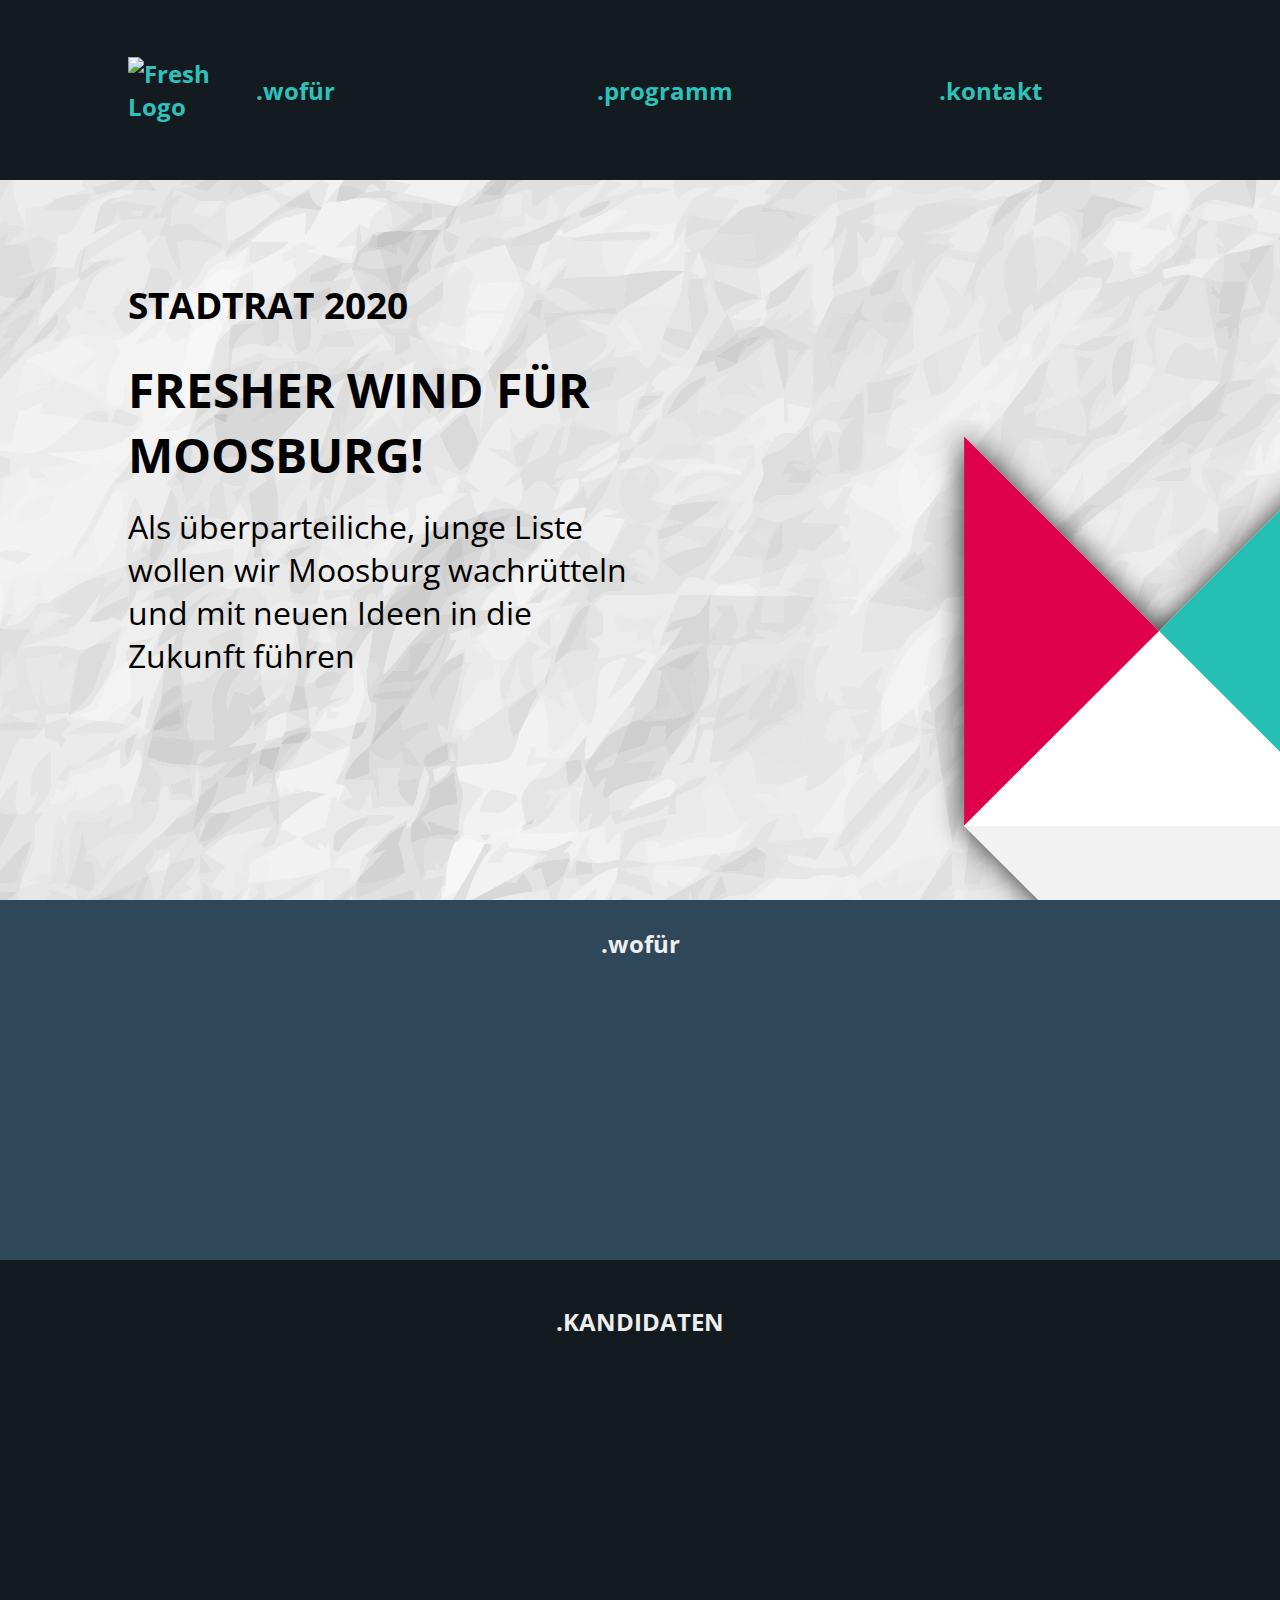
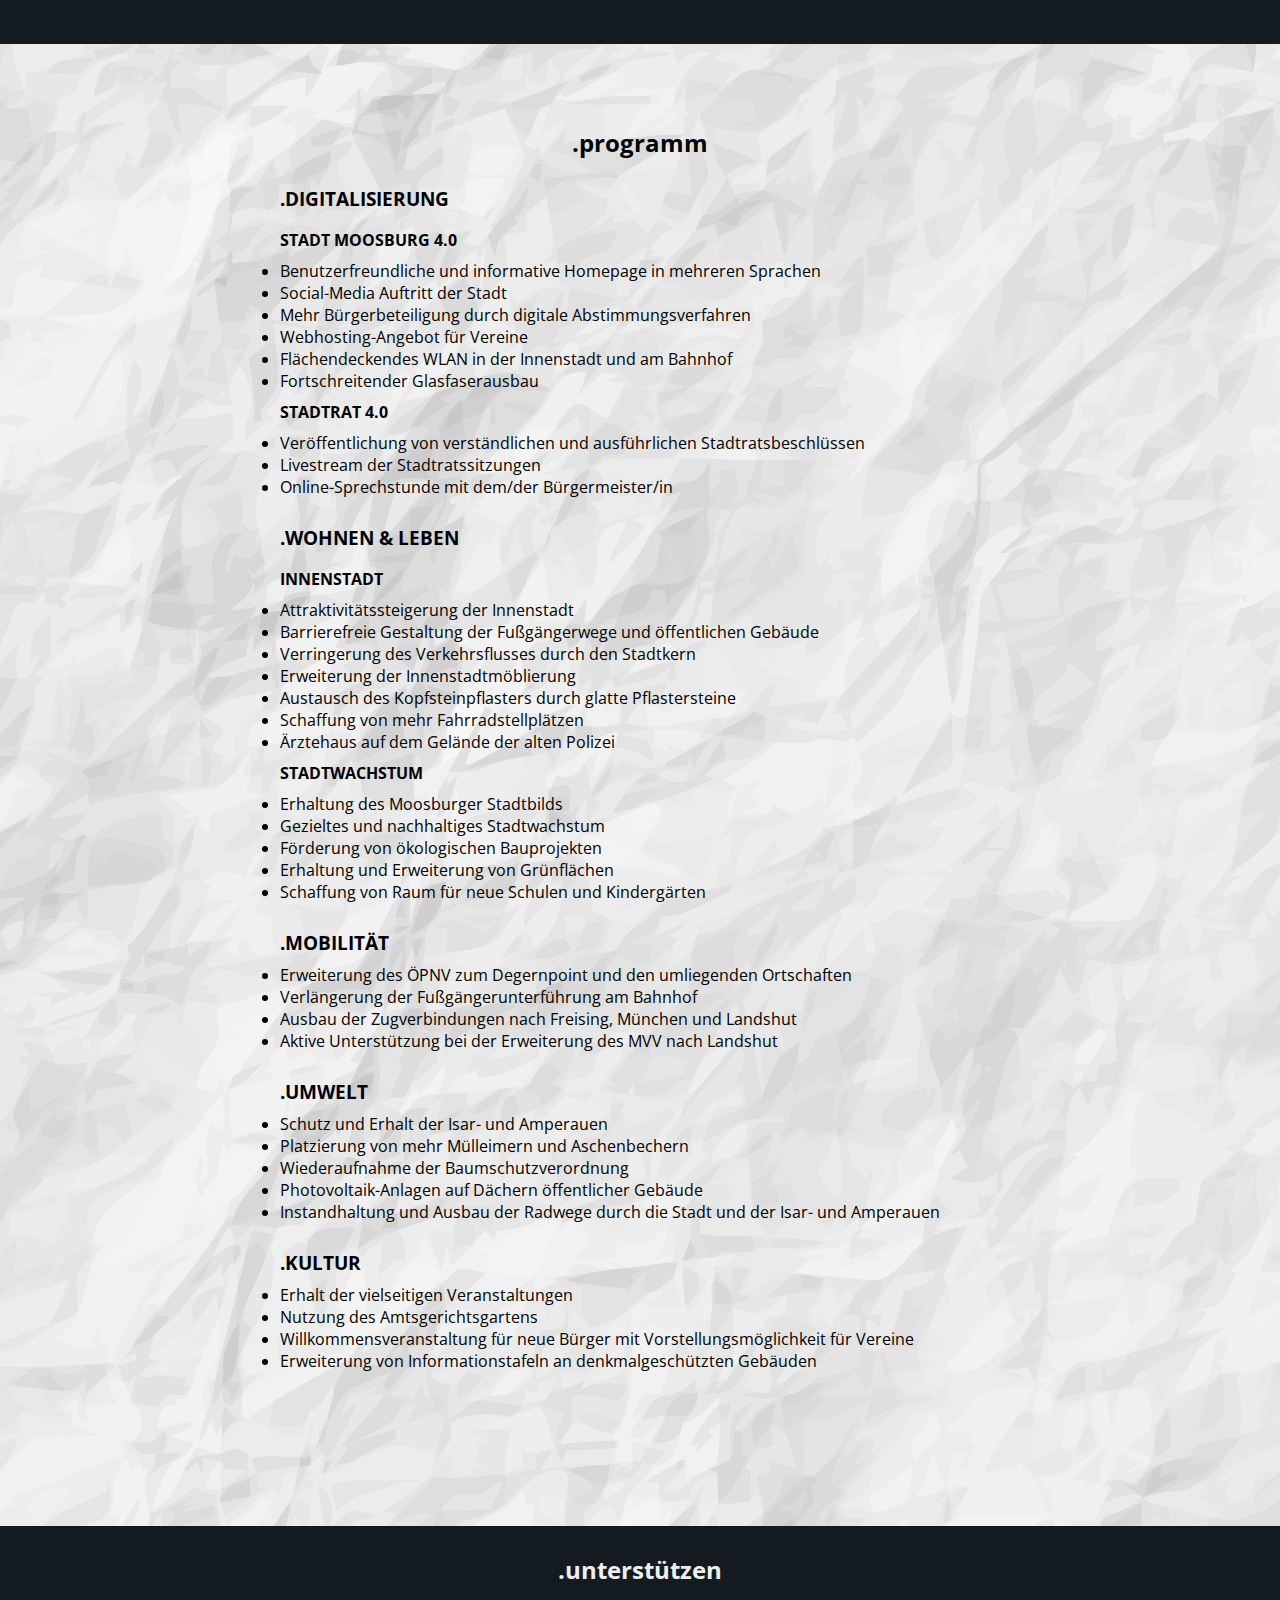
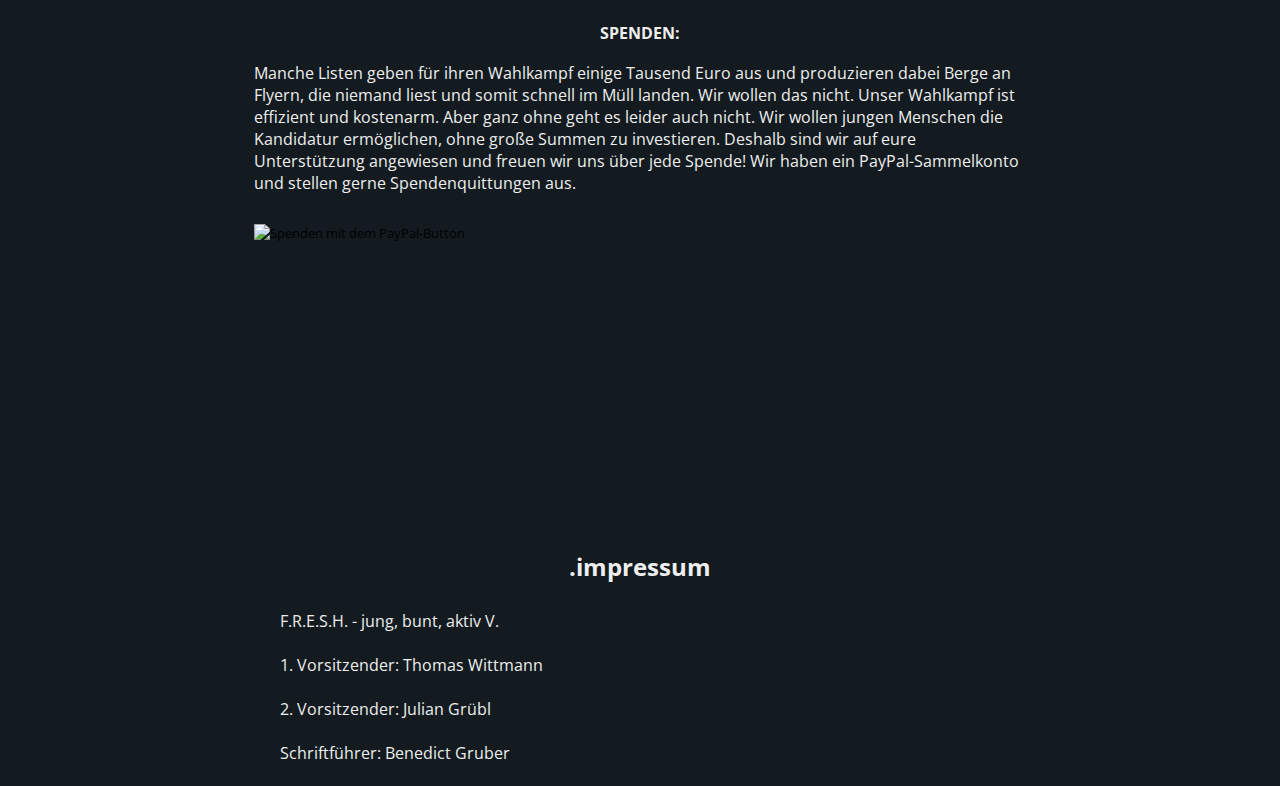
==== commit 4bdcbaef: "Flip cards start" ====
--- a/index.html
+++ b/index.html
@@ -121,28 +121,36 @@
 
 		<div class="candidates_grid">
 			<div class="candidate">
-				<img alt="" id="c1" onclick="toggleVisibility(1)" src="pictures/candidates/Wittmann.jpg">
+				<div class="card">
+					<img alt=""
+						 class="front"
+						 id="c1"
+						 onclick="toggleVisibility(1)"
+						 src="pictures/candidates/Wittmann.jpg"
+					>
+				</div>
 				<div class="candidate_info">
 					<div class="candidate_info_text" onclick="toggleVisibility(1)">Thomas <br> Wittmann</div>
 				</div>
 			</div>
 			<div class="candidate_description mr1 tr1 dr1" id="desc1" style="display: none;">
-				<h4>Thomas Wittmann - 25 - KfZ-Mechatroniker in der Ausbildung</h4>
-				<!--							Lorem ipsum dolor sit amet, consetetur sadipscing elitr, sed diam nonumy eirmod tempor-->
-				<!--							invidunt ut-->
-				<!--							labore-->
-				<!--							et dolore magna aliquyam erat, sed diam voluptua. At vero eos et accusam et justo duo-->
-				<!--							dolores et ea-->
-				<!--							rebum.-->
-				<!--							Stet clita kasd gubergren, no sea takimata sanctus est Lorem ipsum dolor sit amet. Lorem-->
-				<!--							ipsum dolor-->
-				<!--							sit-->
-				<!--							amet, consetetur sadipscing elitr, sed diam nonumy eirmod tempor invidunt ut labore et-->
-				<!--							dolore magna-->
-				<!--							aliquyam erat, sed diam voluptua.-->
-			</div>
-			<div class="candidate">
-				<img alt="" id="c2" onclick="toggleVisibility(2)" src="pictures/candidates/Lohmaier.jpg">
+				<h4>Thomas Wittmann - 23 - KfZ-Mechatroniker in der Ausbildung</h4>
+				Jeder der mich kennt, nennt mich Tom, ich bin 23 Jahre alt und noch in der Ausbildung zum
+				KfZ-Mechatroniker. Ich bin jemand der gerne anpackt und etwas voran bringen möchte und war schon immer
+				politisch interessiert, konnte mich aber nie mit dem Gedanken einer Partei anfreunden, mitunter, weil
+				ich mich nirgendwo heimisch gefühlt habe. Als dann die Idee einer parteiunabhängigen Lösung aufkam, war
+				ich sofort Feuer und Flamme für das ganze, weil ich darin die Chance sehe die Kommunalpolitik besonders
+				jungen Leuten wieder näher zu bringen und Politik wieder greifbar zu machen.
+			</div>
+			<div class="candidate">
+				<div class="card">
+					<img alt=""
+						 class="front"
+						 id="c2"
+						 onclick="toggleVisibility(2)"
+						 src="pictures/candidates/Lohmaier.jpg"
+					>
+				</div>
 				<div class="candidate_info">
 					<div class="candidate_info_text " onclick="toggleVisibility(2)">Thomas <br> Lohmaier</div>
 				</div>
@@ -160,7 +168,9 @@
 				soll sich in Moosburg wohl fühlen.
 			</div>
 			<div class="candidate">
-				<img alt="" id="c3" onclick="toggleVisibility(3)" src="pictures/candidates/Frey.jpg">
+				<div class="card">
+					<img alt="" class="front" id="c3" onclick="toggleVisibility(3)" src="pictures/candidates/Frey.jpg">
+				</div>
 				<div class="candidate_info">
 					<div class="candidate_info_text" onclick="toggleVisibility(3)">Marco <br> Frey</div>
 				</div>
@@ -181,27 +191,41 @@
 				<!--				aliquyam erat, sed diam voluptua.-->
 			</div>
 			<div class="candidate">
-				<img alt="" id="c4" onclick="toggleVisibility(4)" src="pictures/candidates/Gruebl.jpg">
+				<div class="card">
+					<img alt=""
+						 class="front"
+						 id="c4"
+						 onclick="toggleVisibility(4)"
+						 src="pictures/candidates/Gruebl.jpg"
+					>
+				</div>
 				<div class="candidate_info">
 					<div class="candidate_info_text" onclick="toggleVisibility(4)">Julian <br> Grübl</div>
 				</div>
 			</div>
 			<div class="candidate_description mr2 tr2 dr1" id="desc4" style="display: none;">
 				<h4>Julian Grübl - 25 - Einkäufer</h4>
-				Ich setze mich für eine bessere Integration von Neubürgern ein (z.B. durch einen Empfang für
-				Zugezogene). Moosburg sollte nicht nur Wohnort sein, sondern vor allem Heimat. Wir sollten uns auch mehr
-				für die Vereine engagieren (z.B. durch ein Online-Vereinsportal und bessere Beratung der Vereine durch
-				die Stadt). Außerdem muss die Energieversorgung der Stadt möglichst in öffentlicher Hand sein. Bei der
-				Energiewende sollte jeder Bürger profitieren.
-			</div>
-			<div class="candidate">
-				<img alt="" id="c5" onclick="toggleVisibility(5)" src="pictures/candidates/Gruber.jpg">
+				Ich setze mich für eine bessere Integration von Neubürgern ein (z.B. durch eine Empfangsveranstaltung
+				für Zugezogene). Moosburg sollte nicht nur Wohnort sein, sondern vor allem Heimat. Wir sollten uns auch
+				mehr für die Vereine engagieren (z.B. durch ein Online-Vereinsportal und bessere Beratung der Vereine
+				durch die Stadt). Außerdem muss die Energieversorgung der Stadt möglichst in öffentlicher Hand sein. Bei
+				der Energiewende sollte jeder Bürger profitieren.
+			</div>
+			<div class="candidate">
+				<div class="card">
+					<img alt=""
+						 class="front"
+						 id="c5"
+						 onclick="toggleVisibility(5)"
+						 src="pictures/candidates/Gruber.jpg"
+					>
+				</div>
 				<div class="candidate_info">
 					<div class="candidate_info_text" onclick="toggleVisibility(5)">Benedict <br> Gruber</div>
 				</div>
 			</div>
 			<div class="candidate_description mr3 tr2 dr2" id="desc5" style="display: none;">
-				<h4>Benedict Gruber - 26 - Student ( Master Informatik )</h4>
+				<h4>Benedict Gruber - 26 - Student (Master Informatik)</h4>
 				Meine erste Wahlkampferfahrung machte ich 2014 auf einer Parteiliste. Für mich war klar, dass ich das so
 				nicht noch einmal will. Politik muss transparent und verständlich sein. Besonders, wenn es um die eigene
 				Stadt oder Gemeinde geht, sollte jeder Bürger mitreden dürfen. Als Informatiker möchte ich das vor allem
@@ -210,7 +234,14 @@
 				es tun.
 			</div>
 			<div class="candidate">
-				<img alt="" id="c6" onclick="toggleVisibility(6)" src="pictures/candidates/Neumayr.jpg">
+				<div class="card">
+					<img alt=""
+						 class="front"
+						 id="c6"
+						 onclick="toggleVisibility(6)"
+						 src="pictures/candidates/Neumayr.jpg"
+					>
+				</div>
 				<div class="candidate_info">
 					<div class="candidate_info_text" onclick="toggleVisibility(6)">Julia <br> Neumayr</div>
 				</div>
@@ -227,13 +258,17 @@
 				kleine Moosburger Welt zur schönsten, die ma ham!
 			</div>
 			<div class="candidate">
-				<img alt="" id="c7" onclick="toggleVisibility(7)" src="pictures/candidates/Rittirsch.jpg">
+				<div class="card">
+					<img alt="" class="front" id="c7" onclick="toggleVisibility(7)"
+						 src="pictures/candidates/Rittirsch.jpg"
+					>
+				</div>
 				<div class="candidate_info">
 					<div class="candidate_info_text" onclick="toggleVisibility(7)">Farina <br> Rittirsch</div>
 				</div>
 			</div>
 			<div class="candidate_description mr4 tr3 dr2" id="desc7" style="display: none;">
-				<h4>Farina Rittirsch - 25 - Studentin ( Lehramt )</h4>
+				<h4>Farina Rittirsch - 25 - Studentin (Lehramt)</h4>
 				Ich studiere Lehramt für Grundschule an der LMU und arbeite nebenbei als Werkstudentin im Recruiting.
 				Jeden Tag pendle ich nach München, weil mir letztlich nach 9 Monaten München zu Beginn meines Studiums
 				klar wurde, dass ich nach Moosburg gehöre ist.
@@ -245,13 +280,17 @@
 
 			</div>
 			<div class="candidate">
-				<img alt="" id="c8" onclick="toggleVisibility(8)" src="pictures/candidates/Hobmaier.jpg">
+				<div class="card">
+					<img alt="" class="front" id="c8" onclick="toggleVisibility(8)"
+						 src="pictures/candidates/Hobmaier.jpg"
+					>
+				</div>
 				<div class="candidate_info">
 					<div class="candidate_info_text" onclick="toggleVisibility(8)">Michael <br> Hobmaier</div>
 				</div>
 			</div>
 			<div class="candidate_description mr4 tr3 dr2" id="desc8" style="display: none;">
-				<h4>Michael Hobmaier - 22 - Student ( Rechtswissenschaften )</h4>
+				<h4>Michael Hobmaier - 22 - Student (Rechtswissenschaften)</h4>
 				In Moosburg geboren und aufgewachsen tut es mir weh zu beobachten, wie die Stadt Jahr für Jahr
 				unpersönlicher wird. Moosburg sollte uns allen eine Heimat sein, in der wir glücklich sind und die uns
 				miteinander verbindet. Deshalb möchte ich mich einsetzen für eine lebendige Innenstadt mit Restaurants,
@@ -261,7 +300,11 @@
 				planvolles Wachstum Moosburgs, sowie der Erhalt unserer Natur wichtig.
 			</div>
 			<div class="candidate">
-				<img alt="" id="c9" onclick="toggleVisibility(9)" src="pictures/candidates/Schierenberg.jpg">
+				<div class="card">
+					<img alt="" class="front" id="c9" onclick="toggleVisibility(9)"
+						 src="pictures/candidates/Schierenberg.jpg"
+					>
+				</div>
 				<div class="candidate_info">
 					<div class="candidate_info_text" onclick="toggleVisibility(9)">Sarah <br> Schierenberg</div>
 				</div>
@@ -277,34 +320,48 @@
 				beitragen, unser Moosburg schöner, lebenswerter und aufregender zu gestalten.
 			</div>
 			<div class="candidate">
-				<img alt="" id="c10" onclick="toggleVisibility(10)" src="pictures/candidates/Berger.jpg">
+				<div class="card">
+					<img alt=""
+						 class="front"
+						 id="c10"
+						 onclick="toggleVisibility(10)"
+						 src="pictures/candidates/Berger.jpg"
+					>
+				</div>
 				<div class="candidate_info">
 					<div class="candidate_info_text" onclick="toggleVisibility(10)">Jakob <br> Berger</div>
 				</div>
 			</div>
 			<div class="candidate_description mr5 tr4 dr3" id="desc10" style="display: none;">
-				<h4>Jakob Berger - 21 - Student ( Landschaftsarchitektur )</h4>
+				<h4>Jakob Berger - 21 - Student (Landschaftsarchitektur)</h4>
 				In meinem Bachelorstudium der Landschaftsarchitektur merkte ich bereits im ersten Semester, wie wichtig
 				eine funktionierende, lebendige und verknüpfte
 				Stadtstruktur für ein schönes Stadtklima ist. Besonders geprägt hat mich meine Lehre als Metallbauer mit
 				Fachrichtung Gestaltung in Moosburg. Einige Aufträge in der Stadt, in der ich schon fast mein ganzes
 				Leben lang wohne, machten mir klar, dass vieles verbessert werden kann.
 				Besonders ein grüneres und Autofreieres
-				Moosburg ist eine gute Grundlage um positiv in die Zukunft zu starten. "FRESH"
-				Ist ideal, um jüngeren Wählern die Möglichkeit zur aktiven Teilnahme an der Kommunalpolitik und damit
+				Moosburg ist eine gute Grundlage um positiv in die Zukunft zu starten. FRESH
+				ist ideal, um jüngeren Wählern die Möglichkeit zur aktiven Teilnahme an der Kommunalpolitik und damit
 				das aktive Gestalten der Moosburger Zukunft zu ermöglichen
 
 			</div>
 			<div class="candidate">
-				<img alt="" id="c11" onclick="toggleVisibility(11)" src="pictures/candidates/Eder.jpg">
+				<div class="card">
+					<img alt=""
+						 class="front"
+						 id="c11"
+						 onclick="toggleVisibility(11)"
+						 src="pictures/candidates/Eder.jpg"
+					>
+				</div>
 				<div class="candidate_info">
 					<div class="candidate_info_text" onclick="toggleVisibility(11)">Pascal <br> Eder</div>
 				</div>
 			</div>
 			<div class="candidate_description mr6 tr4 dr3" id="desc11" style="display: none;">
 				<h4>Pascal Eder - 20 - Mechatroniker</h4>
-				Ich lebe in Moosburg schon mein ganzes Leben und sehe viele Dinge, die man verbessern könnte. Wie zb.
-				Mehr Aschenbecher und Mülleimer an stark belebten Orten der Stadt, um unsere schöne Umwelt zu schützen.
+				Ich lebe in Moosburg schon mein ganzes Leben und sehe viele Dinge, die man verbessern könnte. Wie mehr
+				Aschenbecher und Mülleimer an stark belebten Orten der Stadt, um unsere schöne Umwelt zu schützen.
 				Als Jüngster dieser Liste finde ich es Schade das sich nicht mehr Moosburger in meinem Alter politisch
 				engagieren, was ich ebenfalls ändern will, die Politik in Moosburg sollte transparent sein und
 				ansprechend für viele. Die Junge Generation lebt das digitale Zeitalter also wieso nicht die Politik
@@ -315,13 +372,20 @@
 				möchte sich uns anschließen.
 			</div>
 			<div class="candidate">
-				<img alt="" id="c12" onclick="toggleVisibility(12)" src="pictures/candidates/Lorentschk.jpg">
+				<div class="card">
+					<img alt=""
+						 class="front"
+						 id="c12"
+						 onclick="toggleVisibility(12)"
+						 src="pictures/candidates/Lorentschk.jpg"
+					>
+				</div>
 				<div class="candidate_info">
 					<div class="candidate_info_text" onclick="toggleVisibility(12)">Michael <br> Lorentschk</div>
 				</div>
 			</div>
 			<div class="candidate_description mr6 tr4 dr3" id="desc12" style="display: none;">
-				<h4>Michael Lorentschk - 24 - Student ( Medizintechnik ) </h4>
+				<h4>Michael Lorentschk - 24 - Student (Medizintechnik) </h4>
 				Als Masterstudent der Ingenieurswissenschaften und parallel Werkstudent in einer interdisziplinären
 				Prototypenwerkstatt ist es für mich selbstverständlich, dass Leute – egal welcher Art und Gruppe –
 				sachbezogen, iterativ und kommunikativ zusammenarbeiten. Ich wünsche mir das auch auf der Kommunalebene
@@ -331,13 +395,20 @@
 				als weitere Diskussionsgrundlage) sind Ansätze, die integriert werden könnten.
 			</div>
 			<div class="candidate">
-				<img alt="" id="c13" onclick="toggleVisibility(13)" src="pictures/candidates/Bayerkoehler.jpg">
+				<div class="card">
+					<img alt=""
+						 class="front"
+						 id="c13"
+						 onclick="toggleVisibility(13)"
+						 src="pictures/candidates/Bayerkoehler.jpg"
+					>
+				</div>
 				<div class="candidate_info">
 					<div class="candidate_info_text" onclick="toggleVisibility(13)">Felix <br> Bayerköhler</div>
 				</div>
 			</div>
 			<div class="candidate_description mr7 tr5 dr4" id="desc13" style="display: none;">
-				<h4>Felix Bayerköhler - 26 - Student ( Lebnsmittelchemie ) </h4>
+				<h4>Felix Bayerköhler - 26 - Student (Lebensmittelchemie) </h4>
 				Ich bin in Moosburg aufgewachsen und verfolge seit über 10 Jahren das Politikgeschehen, allerdings eher
 				auf Bundes- oder internationaler Ebene. Deshalb ist mir lange nicht aufgefallen, wie es bei mir direkt
 				vor der Haustür politisch aussieht. ‚‚Passt schon”, ‚‚Uns geht es doch gut, so nah bei München”, das war
@@ -354,14 +425,21 @@
 				50 Jahren aussehen will, um somit auch in Zukunft eine lebenswerte und liebenswerte Stadt zu bleiben.
 			</div>
 			<div class="candidate">
-				<img alt="" id="c14" onclick="toggleVisibility(14)" src="pictures/candidates/Schweitzer.jpg">
+				<div class="card">
+					<img alt=""
+						 class="front"
+						 id="c14"
+						 onclick="toggleVisibility(14)"
+						 src="pictures/candidates/Schweitzer.jpg"
+					>
+				</div>
 				<div class="candidate_info">
 					<div class="candidate_info_text" onclick="toggleVisibility(14)">Patrick <br> Schweitzer</div>
 				</div>
 			</div>
 			<div class="candidate_description mr7 tr5 dr4" id="desc14" style="display: none;">
 				<h4>Patrick Schweitzer - 25 - Fachinformatiker in der Ausbildung</h4>
-				Ich bin hier in moosburg aufgewachsen, durfte hier meine kindheit und Jugend verbringen und habe so
+				Ich bin hier in Moosburg aufgewachsen, durfte hier meine kindheit und Jugend verbringen und habe so
 				diese Stadt ins Herz geschlossen.
 				In den letzten Jahren wurde aber immer deutlicher, dass die Moosburger Stadtpolitik auf die
 				Herausforderungen der Zukunft nicht oder nicht gut und schnell genug reagiert. Investoren geben was
@@ -372,21 +450,8 @@
 
 			</div>
 
-
-			<script>
-				function toggleVisibility(id) {
-					let elem = document.getElementById("desc" + id);
-
-					for (let i = 1; i < 15; i++) {
-						if (i !== id) {
-							let reset_element           = document.getElementById("desc" + i);
-							reset_element.style.display = 'none';
-						}
-					}
-
-					elem.style.display = elem.style.display === 'none' ? '' : 'none';
-				}
-			</script>
+			<script language="javascript" src="scrips/candidates.js" type="text/javascript"></script>
+
 		</div>
 	</div>
 
--- a/css/candidates.css
+++ b/css/candidates.css
@@ -3,10 +3,183 @@
 #candidates {
   background-color: #131B21;
   margin: auto;
+  max-width: 1200px;
+  padding-bottom: 15vh;
 }
-#candidates img {
-  max-width: 900px;
-  width: 85vw;
+#candidates h2 {
+  color: #EEEEEE;
+  padding: 5vh 0;
+  text-align: center;
+}
+
+h4 {
+  padding: 1vh 0;
+}
+
+.candidates_grid {
+  display: grid;
+  grid-column-gap: 1vw;
+  grid-row-gap: 1vw;
+  grid-template-columns: 1fr 1fr;
+  padding-left: 2vw;
+  padding-right: 2vw;
+}
+@media screen and (min-width: 600px) {
+  .candidates_grid {
+    grid-template-columns: 1fr 1fr 1fr;
+  }
+}
+@media screen and (min-width: 900px) {
+  .candidates_grid {
+    grid-template-columns: 1fr 1fr 1fr 1fr;
+  }
+}
+
+.candidate {
+  height: 98%;
+  width: 100%;
+}
+
+.candidate_info {
+  background-color: white;
+  bottom: 0;
+  height: 20%;
+  left: 0;
+  opacity: 0;
+  position: absolute;
+  right: 0;
+  transition: 0.5s ease;
+  width: 100%;
+}
+
+.candidate_info_text {
+  left: 50%;
+  text-align: center;
+  top: 50%;
+  -ms-transform: translate(-50%, -50%);
+  -webkit-transform: translate(-50%, -50%);
+  transform: translate(-50%, -50%);
+}
+
+.candidate:hover .candidate_info {
+  opacity: 0.75;
+}
+
+.card {
+  cursor: pointer;
+  position: relative;
+  transform-style: preserve-3d;
+  transition: 0.4s ease-in-out;
+}
+.card img {
+  max-width: 286px;
+  width: 100%;
+}
+.card .front {
+  backface-visibility: hidden;
+  transform: rotateY(0);
+}
+.card .back {
+  backface-visibility: hidden;
+  left: 0;
+  position: absolute;
+  top: 0;
+  transform: rotateY(-180deg);
+}
+
+.picked {
+  transform: rotateY(180deg);
+}
+
+.candidate_description {
+  background-color: #131B21;
+  border-bottom-left-radius: 1rem;
+  border-bottom-right-radius: 1rem;
+  color: #EEEEEE;
+  grid-column-end: 3;
+  grid-column-start: 1;
+  margin: auto;
+  max-width: 100%;
+  padding: 1rem;
+  position: relative;
+  width: 85%;
+}
+@media screen and (min-width: 600px) {
+  .candidate_description {
+    grid-column-end: 4;
+  }
+}
+@media screen and (min-width: 900px) {
+  .candidate_description {
+    grid-column-end: 5;
+  }
+}
+
+.mr1 {
+  grid-row: 2;
+}
+
+.mr2 {
+  grid-row: 3;
+}
+
+.mr3 {
+  grid-row: 4;
+}
+
+.mr4 {
+  grid-row: 5;
+}
+
+.mr5 {
+  grid-row: 6;
+}
+
+.mr6 {
+  grid-row: 7;
+}
+
+.mr7 {
+  grid-row: 8;
+}
+
+@media screen and (min-width: 600px) {
+  .tr1 {
+    grid-row: 2;
+  }
+
+  .tr2 {
+    grid-row: 3;
+  }
+
+  .tr3 {
+    grid-row: 4;
+  }
+
+  .tr4 {
+    grid-row: 5;
+  }
+
+  .tr5 {
+    grid-row: 6;
+  }
+}
+@media screen and (min-width: 900px) {
+  .dr1 {
+    grid-row: 2;
+  }
+
+  .dr2 {
+    grid-row: 3;
+  }
+
+  .dr3 {
+    grid-row: 4;
+  }
+
+  .dr4 {
+    grid-row: 5;
+  }
 }
 
 /*# sourceMappingURL=candidates.css.map */
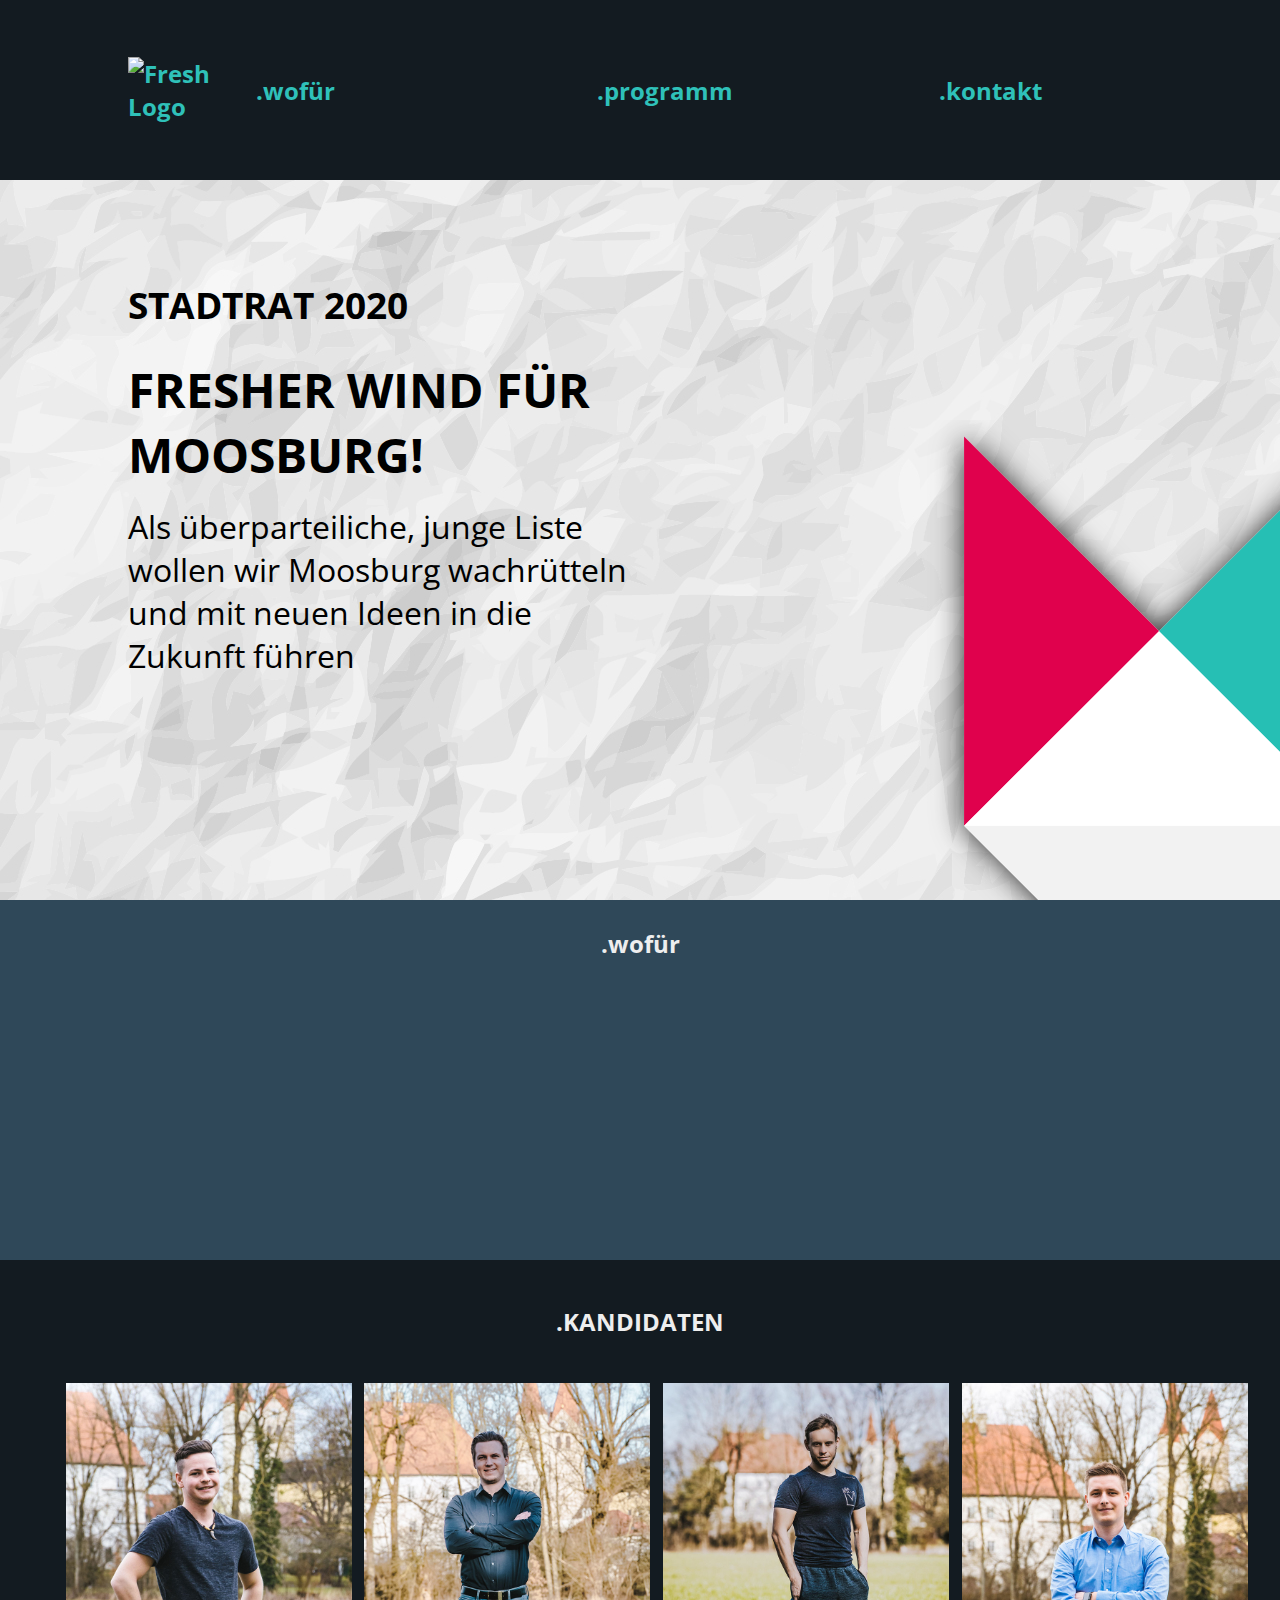
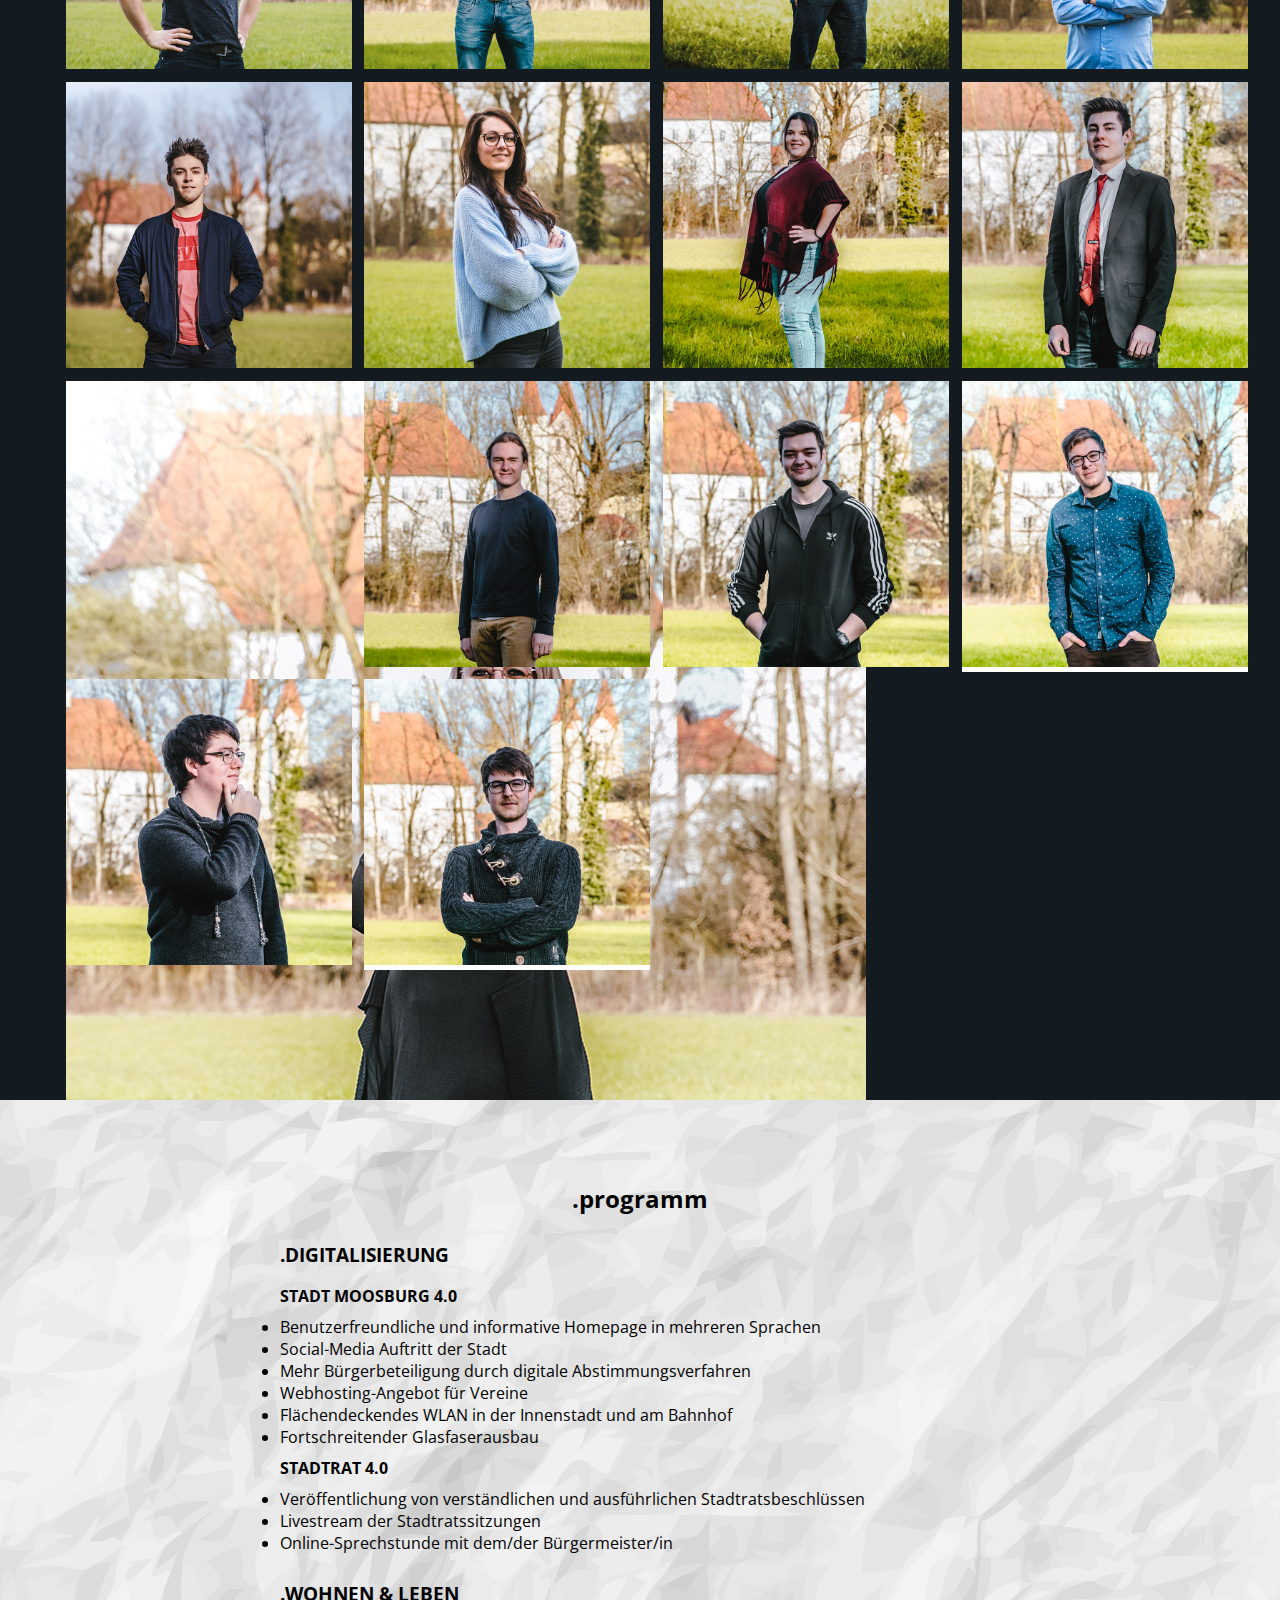
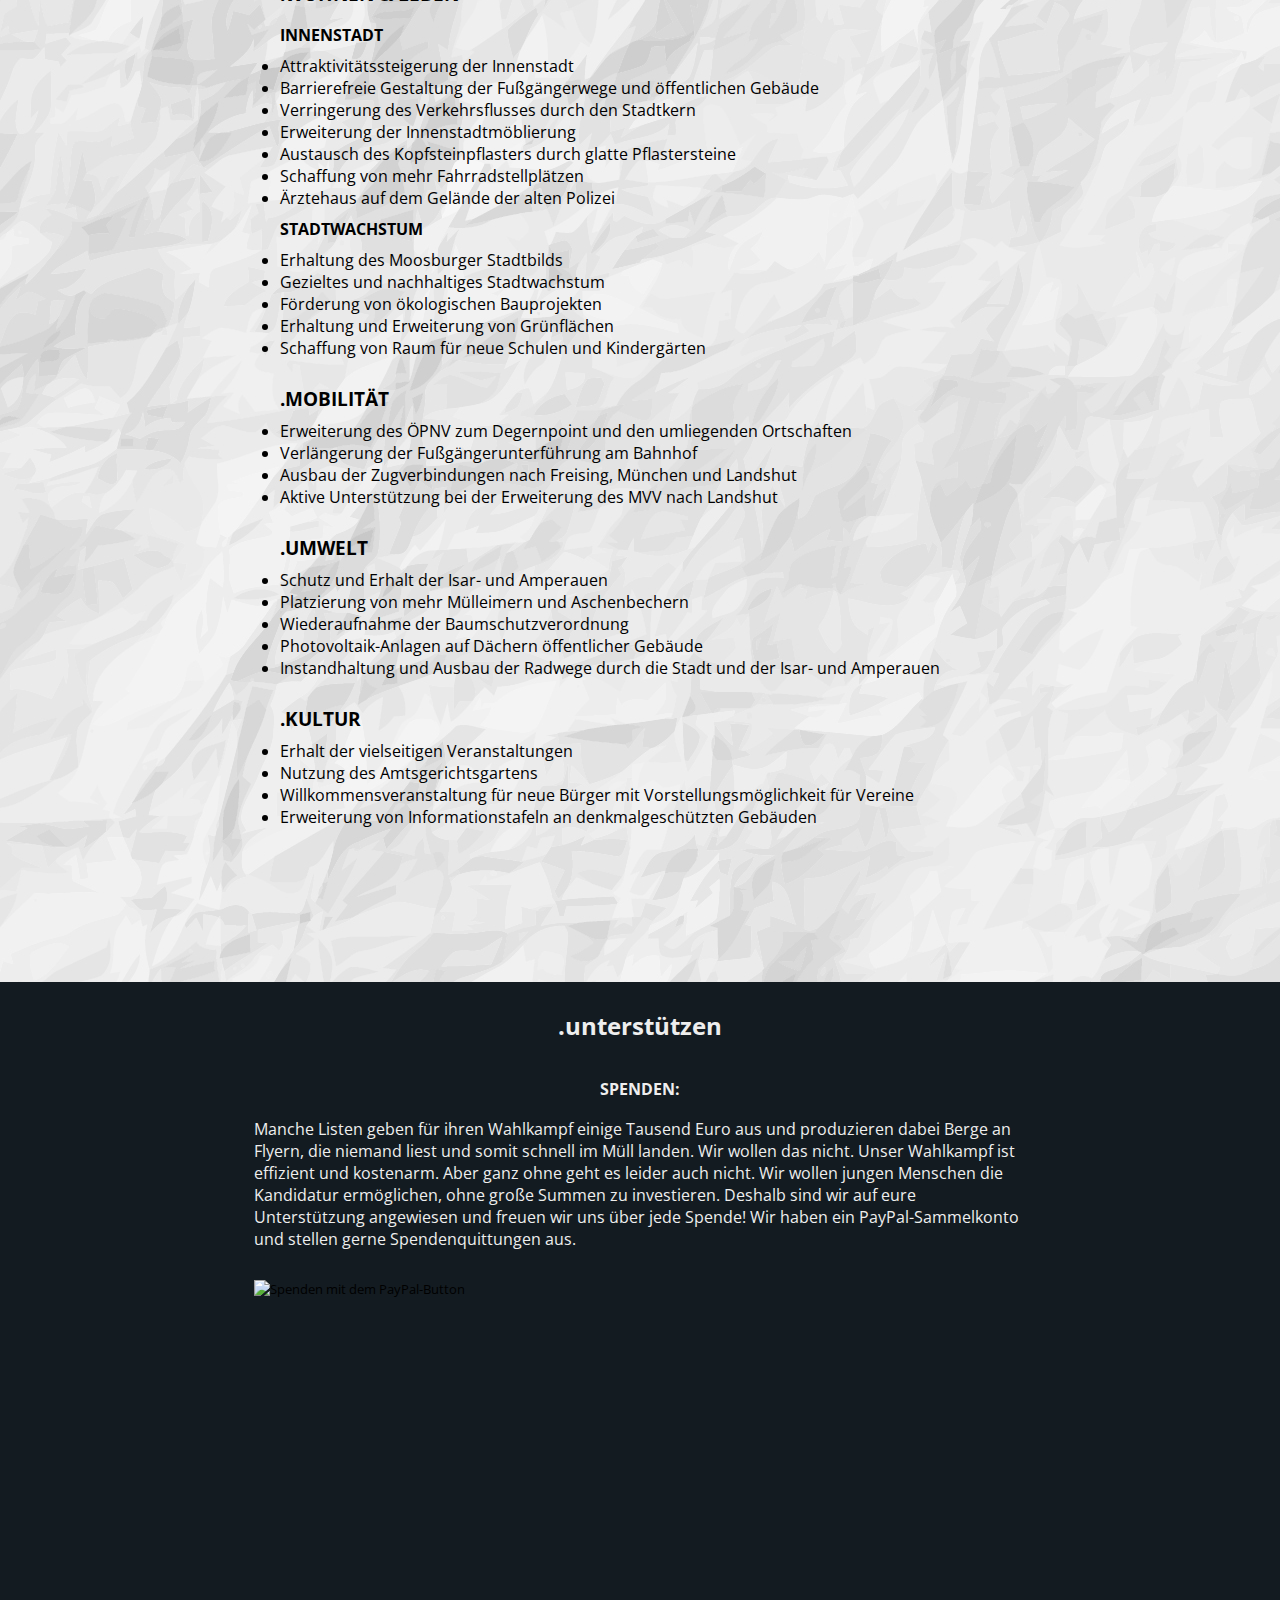
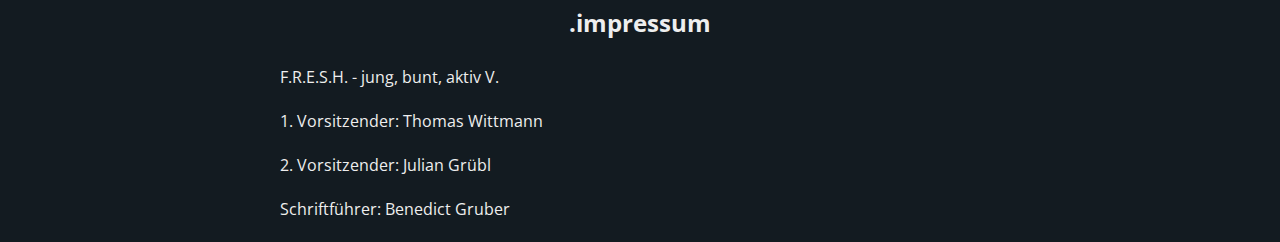
==== commit 911ba800: "Erste Drehanimation" ====
--- a/index.html
+++ b/index.html
@@ -121,13 +121,21 @@
 
 		<div class="candidates_grid">
 			<div class="candidate">
-				<div class="card">
-					<img alt=""
-						 class="front"
-						 id="c1"
-						 onclick="toggleVisibility(1)"
-						 src="pictures/candidates/Wittmann.jpg"
-					>
+				<div class="card" id="card1">
+					<div class="front">
+						<img alt=""
+							 class="front"
+							 id="c1"
+							 onclick="toggleVisibility(1)"
+							 src="pictures/candidates/Wittmann.jpg"
+						>
+					</div>
+					<div class="back">
+						<img alt=""
+							 onclick="toggleVisibility(1)"
+							 src="pictures/candidates/Wittmann.jpg"
+						>
+					</div>
 				</div>
 				<div class="candidate_info">
 					<div class="candidate_info_text" onclick="toggleVisibility(1)">Thomas <br> Wittmann</div>
@@ -143,13 +151,21 @@
 				jungen Leuten wieder näher zu bringen und Politik wieder greifbar zu machen.
 			</div>
 			<div class="candidate">
-				<div class="card">
-					<img alt=""
-						 class="front"
-						 id="c2"
-						 onclick="toggleVisibility(2)"
-						 src="pictures/candidates/Lohmaier.jpg"
-					>
+				<div class="card" id="card2">
+					<div class="front">
+						<img alt=""
+							 class="front"
+							 id="c2"
+							 onclick="toggleVisibility(2)"
+							 src="pictures/candidates/Lohmaier.jpg"
+						>
+					</div>
+					<div class="back">
+						<img alt=""
+							 onclick="toggleVisibility(2)"
+							 src="pictures/candidates/Lohmaier.jpg"
+						>
+					</div>
 				</div>
 				<div class="candidate_info">
 					<div class="candidate_info_text " onclick="toggleVisibility(2)">Thomas <br> Lohmaier</div>
@@ -168,8 +184,21 @@
 				soll sich in Moosburg wohl fühlen.
 			</div>
 			<div class="candidate">
-				<div class="card">
-					<img alt="" class="front" id="c3" onclick="toggleVisibility(3)" src="pictures/candidates/Frey.jpg">
+				<div class="card" id="card3">
+					<div class="front">
+						<img alt=""
+							 class="front"
+							 id="c3"
+							 onclick="toggleVisibility(3)"
+							 src="pictures/candidates/Frey.jpg"
+						>
+					</div>
+					<div class="back">
+						<img alt=""
+							 onclick="toggleVisibility(3)"
+							 src="pictures/candidates/Frey.jpg"
+						>
+					</div>
 				</div>
 				<div class="candidate_info">
 					<div class="candidate_info_text" onclick="toggleVisibility(3)">Marco <br> Frey</div>
@@ -191,13 +220,21 @@
 				<!--				aliquyam erat, sed diam voluptua.-->
 			</div>
 			<div class="candidate">
-				<div class="card">
-					<img alt=""
-						 class="front"
-						 id="c4"
-						 onclick="toggleVisibility(4)"
-						 src="pictures/candidates/Gruebl.jpg"
-					>
+				<div class="card" id="card4">
+					<div class="front">
+						<img alt=""
+							 class="front"
+							 id="c4"
+							 onclick="toggleVisibility(4)"
+							 src="pictures/candidates/Gruebl.jpg"
+						>
+					</div>
+					<div class="back">
+						<img alt=""
+							 onclick="toggleVisibility(4)"
+							 src="pictures/candidates/Gruebl.jpg"
+						>
+					</div>
 				</div>
 				<div class="candidate_info">
 					<div class="candidate_info_text" onclick="toggleVisibility(4)">Julian <br> Grübl</div>
@@ -212,13 +249,22 @@
 				der Energiewende sollte jeder Bürger profitieren.
 			</div>
 			<div class="candidate">
-				<div class="card">
-					<img alt=""
-						 class="front"
-						 id="c5"
-						 onclick="toggleVisibility(5)"
-						 src="pictures/candidates/Gruber.jpg"
-					>
+				<div class="card" id="card5">
+					<div class="front">
+						<img alt=""
+							 class="front"
+							 id="c5"
+							 onclick="toggleVisibility(5)"
+							 src="pictures/candidates/Gruber.jpg"
+						>
+					</div>
+					<div class="back">
+						<img alt=""
+							 class="back"
+							 onclick="toggleVisibility(5)"
+							 src="pictures/candidates/Gruber2.jpg"
+						>
+					</div>
 				</div>
 				<div class="candidate_info">
 					<div class="candidate_info_text" onclick="toggleVisibility(5)">Benedict <br> Gruber</div>
@@ -234,13 +280,22 @@
 				es tun.
 			</div>
 			<div class="candidate">
-				<div class="card">
-					<img alt=""
-						 class="front"
-						 id="c6"
-						 onclick="toggleVisibility(6)"
-						 src="pictures/candidates/Neumayr.jpg"
-					>
+				<div class="card" id="card6">
+					<div class="front">
+						<img alt=""
+							 class="front"
+							 id="c6"
+							 onclick="toggleVisibility(6)"
+							 src="pictures/candidates/Neumayr.jpg"
+						>
+					</div>
+					<div class="back">
+						<img alt=""
+							 class="back"
+							 onclick="toggleVisibility(6)"
+							 src="pictures/candidates/Neumayr2.jpg"
+						>
+					</div>
 				</div>
 				<div class="candidate_info">
 					<div class="candidate_info_text" onclick="toggleVisibility(6)">Julia <br> Neumayr</div>
@@ -258,10 +313,17 @@
 				kleine Moosburger Welt zur schönsten, die ma ham!
 			</div>
 			<div class="candidate">
-				<div class="card">
-					<img alt="" class="front" id="c7" onclick="toggleVisibility(7)"
-						 src="pictures/candidates/Rittirsch.jpg"
-					>
+				<div class="card" id="card7">
+					<div class="front">
+						<img alt="" class="front" id="c7" onclick="toggleVisibility(7)"
+							 src="pictures/candidates/Rittirsch.jpg"
+						>
+					</div>
+					<div class="back">
+						<img alt="" class="back" onclick="toggleVisibility(7)"
+							 src="pictures/candidates/Rittirsch2.jpg"
+						>
+					</div>
 				</div>
 				<div class="candidate_info">
 					<div class="candidate_info_text" onclick="toggleVisibility(7)">Farina <br> Rittirsch</div>
@@ -280,10 +342,17 @@
 
 			</div>
 			<div class="candidate">
-				<div class="card">
-					<img alt="" class="front" id="c8" onclick="toggleVisibility(8)"
-						 src="pictures/candidates/Hobmaier.jpg"
-					>
+				<div class="card" id="card8">
+					<div class="front">
+						<img alt="" class="front" id="c8" onclick="toggleVisibility(8)"
+							 src="pictures/candidates/Hobmaier.jpg"
+						>
+					</div>
+					<div class="back">
+						<img alt="" class="back" onclick="toggleVisibility(8)"
+							 src="pictures/candidates/Hobmaier2.jpg"
+						>
+					</div>
 				</div>
 				<div class="candidate_info">
 					<div class="candidate_info_text" onclick="toggleVisibility(8)">Michael <br> Hobmaier</div>
@@ -300,10 +369,17 @@
 				planvolles Wachstum Moosburgs, sowie der Erhalt unserer Natur wichtig.
 			</div>
 			<div class="candidate">
-				<div class="card">
+				<div class="front">
 					<img alt="" class="front" id="c9" onclick="toggleVisibility(9)"
 						 src="pictures/candidates/Schierenberg.jpg"
 					>
+				</div>
+				<div class="card" id="card9">
+					<div class="back">
+						<img alt="" class="back" onclick="toggleVisibility(9)"
+							 src="pictures/candidates/Schierenberg2.jpg"
+						>
+					</div>
 				</div>
 				<div class="candidate_info">
 					<div class="candidate_info_text" onclick="toggleVisibility(9)">Sarah <br> Schierenberg</div>
@@ -320,13 +396,22 @@
 				beitragen, unser Moosburg schöner, lebenswerter und aufregender zu gestalten.
 			</div>
 			<div class="candidate">
-				<div class="card">
-					<img alt=""
-						 class="front"
-						 id="c10"
-						 onclick="toggleVisibility(10)"
-						 src="pictures/candidates/Berger.jpg"
-					>
+				<div class="card" id="card10">
+					<div class="front">
+						<img alt=""
+							 class="front"
+							 id="c10"
+							 onclick="toggleVisibility(10)"
+							 src="pictures/candidates/Berger.jpg"
+						>
+					</div>
+					<div class="back">
+						<img alt=""
+							 class="back"
+							 onclick="toggleVisibility(10)"
+							 src="pictures/candidates/Berger2.jpg"
+						>
+					</div>
 				</div>
 				<div class="candidate_info">
 					<div class="candidate_info_text" onclick="toggleVisibility(10)">Jakob <br> Berger</div>
@@ -346,13 +431,22 @@
 
 			</div>
 			<div class="candidate">
-				<div class="card">
-					<img alt=""
-						 class="front"
-						 id="c11"
-						 onclick="toggleVisibility(11)"
-						 src="pictures/candidates/Eder.jpg"
-					>
+				<div class="card" id="card11">
+					<div class="front">
+						<img alt=""
+							 class="front"
+							 id="c11"
+							 onclick="toggleVisibility(11)"
+							 src="pictures/candidates/Eder.jpg"
+						>
+					</div>
+					<div class="back">
+						<img alt=""
+							 class="back"
+							 onclick="toggleVisibility(11)"
+							 src="pictures/candidates/Eder2.jpg"
+						>
+					</div>
 				</div>
 				<div class="candidate_info">
 					<div class="candidate_info_text" onclick="toggleVisibility(11)">Pascal <br> Eder</div>
@@ -372,13 +466,21 @@
 				möchte sich uns anschließen.
 			</div>
 			<div class="candidate">
-				<div class="card">
-					<img alt=""
-						 class="front"
-						 id="c12"
-						 onclick="toggleVisibility(12)"
-						 src="pictures/candidates/Lorentschk.jpg"
-					>
+				<div class="card" id="card12">
+					<div class="front">
+						<img alt=""
+							 id="c12"
+							 onclick="toggleVisibility(12)"
+							 src="pictures/candidates/Lorentschk.jpg"
+						>
+					</div>
+					<div class="back">
+						<img alt=""
+							 class="back"
+							 onclick="toggleVisibility(12)"
+							 src="pictures/candidates/Lorentschk2.jpg"
+						>
+					</div>
 				</div>
 				<div class="candidate_info">
 					<div class="candidate_info_text" onclick="toggleVisibility(12)">Michael <br> Lorentschk</div>
@@ -395,13 +497,21 @@
 				als weitere Diskussionsgrundlage) sind Ansätze, die integriert werden könnten.
 			</div>
 			<div class="candidate">
-				<div class="card">
-					<img alt=""
-						 class="front"
-						 id="c13"
-						 onclick="toggleVisibility(13)"
-						 src="pictures/candidates/Bayerkoehler.jpg"
-					>
+				<div class="card" id="card13">
+					<div class="front">
+						<img alt=""
+							 class="front"
+							 id="c13"
+							 onclick="toggleVisibility(13)"
+							 src="pictures/candidates/Bayerkoehler.jpg"
+						>
+					</div>
+					<div class="back">
+						<img alt=""
+							 onclick="toggleVisibility(13)"
+							 src="pictures/candidates/Bayerkoehler2.jpg"
+						>
+					</div>
 				</div>
 				<div class="candidate_info">
 					<div class="candidate_info_text" onclick="toggleVisibility(13)">Felix <br> Bayerköhler</div>
@@ -425,13 +535,20 @@
 				50 Jahren aussehen will, um somit auch in Zukunft eine lebenswerte und liebenswerte Stadt zu bleiben.
 			</div>
 			<div class="candidate">
-				<div class="card">
-					<img alt=""
-						 class="front"
-						 id="c14"
-						 onclick="toggleVisibility(14)"
-						 src="pictures/candidates/Schweitzer.jpg"
-					>
+				<div class="card" id="card14">
+					<div class="front">
+						<img alt=""
+							 id="c14"
+							 onclick="toggleVisibility(14)"
+							 src="pictures/candidates/Schweitzer.jpg"
+						>
+					</div>
+					<div class="back">
+						<img alt=""
+							 onclick="toggleVisibility(14)"
+							 src="pictures/candidates/Schweitzer2.jpg"
+						>
+					</div>
 				</div>
 				<div class="candidate_info">
 					<div class="candidate_info_text" onclick="toggleVisibility(14)">Patrick <br> Schweitzer</div>
--- a/css/candidates.css
+++ b/css/candidates.css
@@ -36,8 +36,24 @@
 }
 
 .candidate {
-  height: 98%;
-  width: 100%;
+  height: 46vw;
+  max-height: 286px;
+  max-width: 286px;
+  min-height: 100px;
+  min-width: 100px;
+  width: 46vw;
+}
+@media screen and (min-width: 600px) {
+  .candidate {
+    height: 31vw;
+    width: 31vw;
+  }
+}
+@media screen and (min-width: 900px) {
+  .candidate {
+    height: 47vw;
+    width: 47vw;
+  }
 }
 
 .candidate_info {
@@ -50,6 +66,7 @@
   right: 0;
   transition: 0.5s ease;
   width: 100%;
+  z-index: 10;
 }
 
 .candidate_info_text {
@@ -67,27 +84,50 @@
 
 .card {
   cursor: pointer;
+  height: 46vw;
+  max-width: 286px;
+  min-width: 100px;
   position: relative;
   transform-style: preserve-3d;
   transition: 0.4s ease-in-out;
+  width: 46vw;
+}
+@media screen and (min-width: 600px) {
+  .card {
+    height: 31vw;
+    width: 31vw;
+  }
+}
+@media screen and (min-width: 900px) {
+  .card {
+    height: 47vw;
+    width: 47vw;
+  }
 }
 .card img {
-  max-width: 286px;
   width: 100%;
 }
 .card .front {
   backface-visibility: hidden;
+  background-color: white;
+  height: auto;
+  left: 0;
+  position: absolute;
+  top: 0;
   transform: rotateY(0);
+  width: 100%;
 }
 .card .back {
   backface-visibility: hidden;
+  height: auto;
   left: 0;
   position: absolute;
   top: 0;
   transform: rotateY(-180deg);
-}
-
-.picked {
+  width: 100%;
+}
+
+.selected {
   transform: rotateY(180deg);
 }
 
